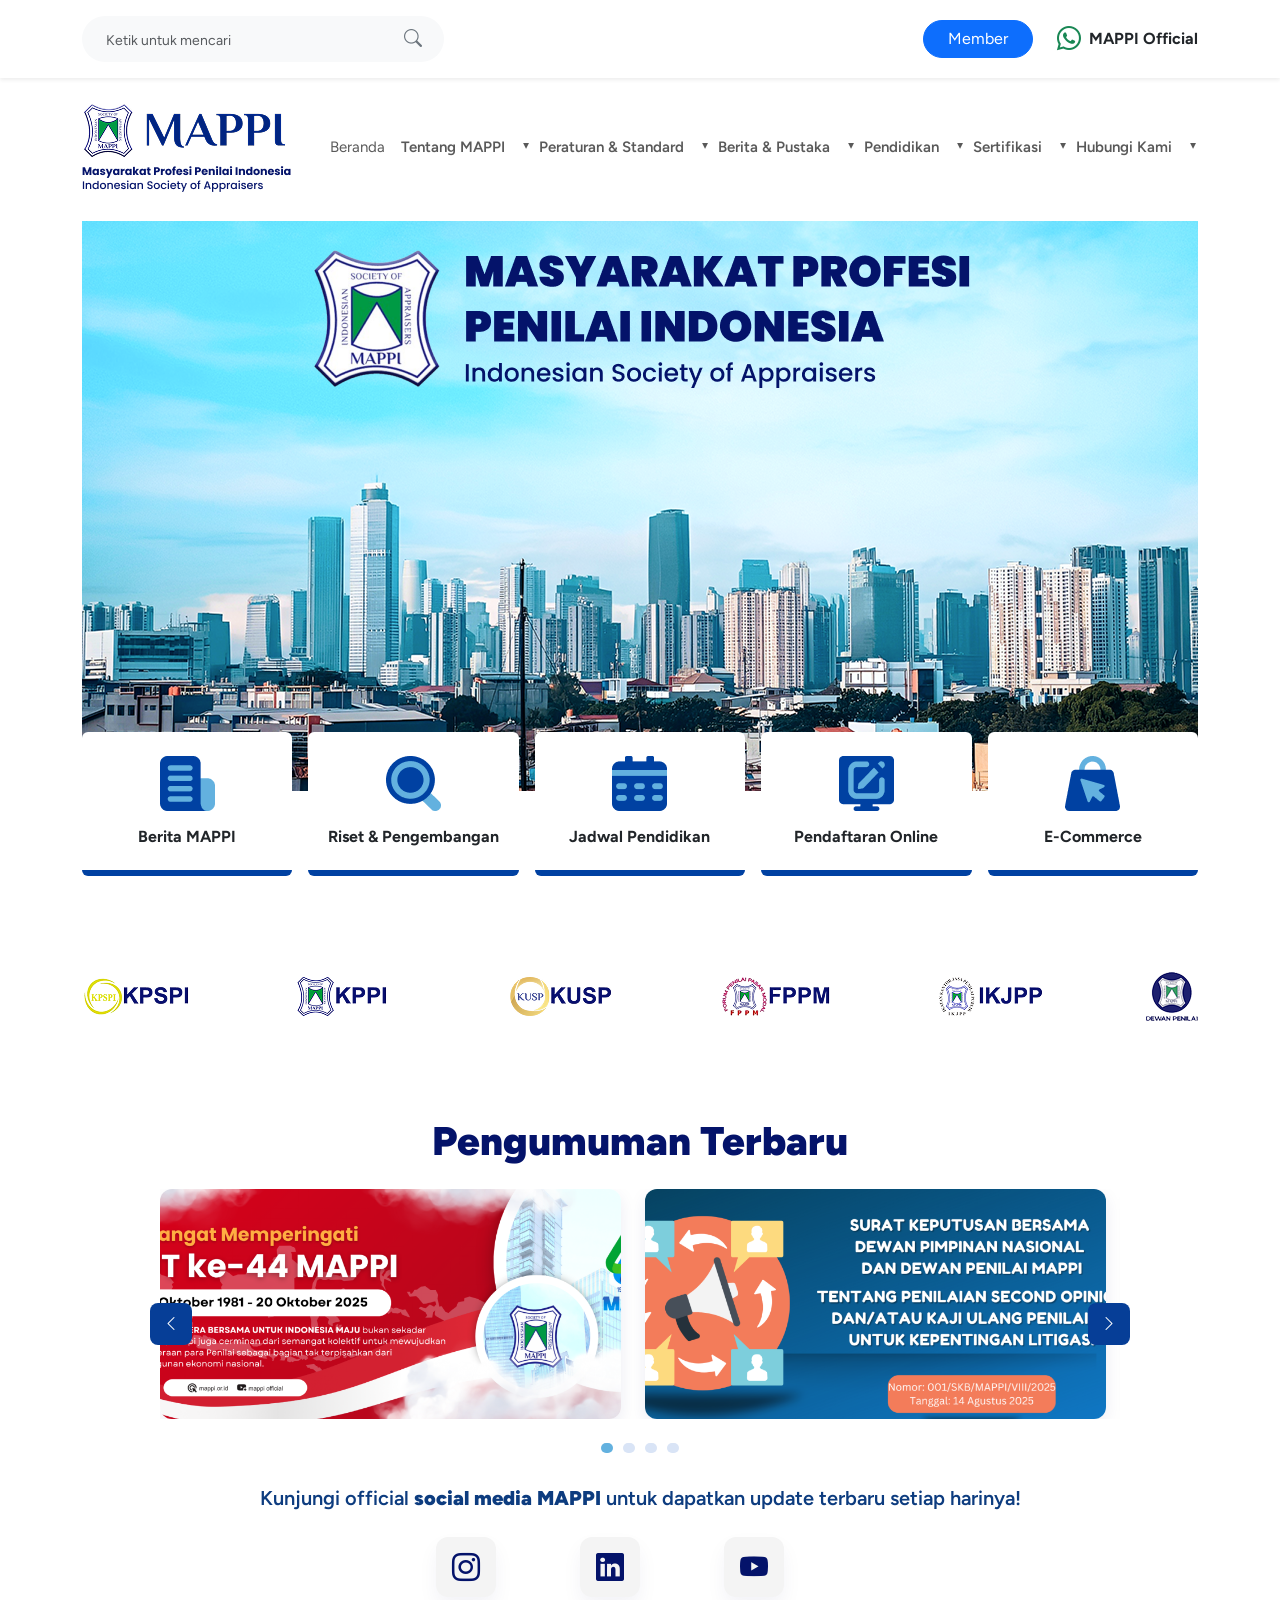
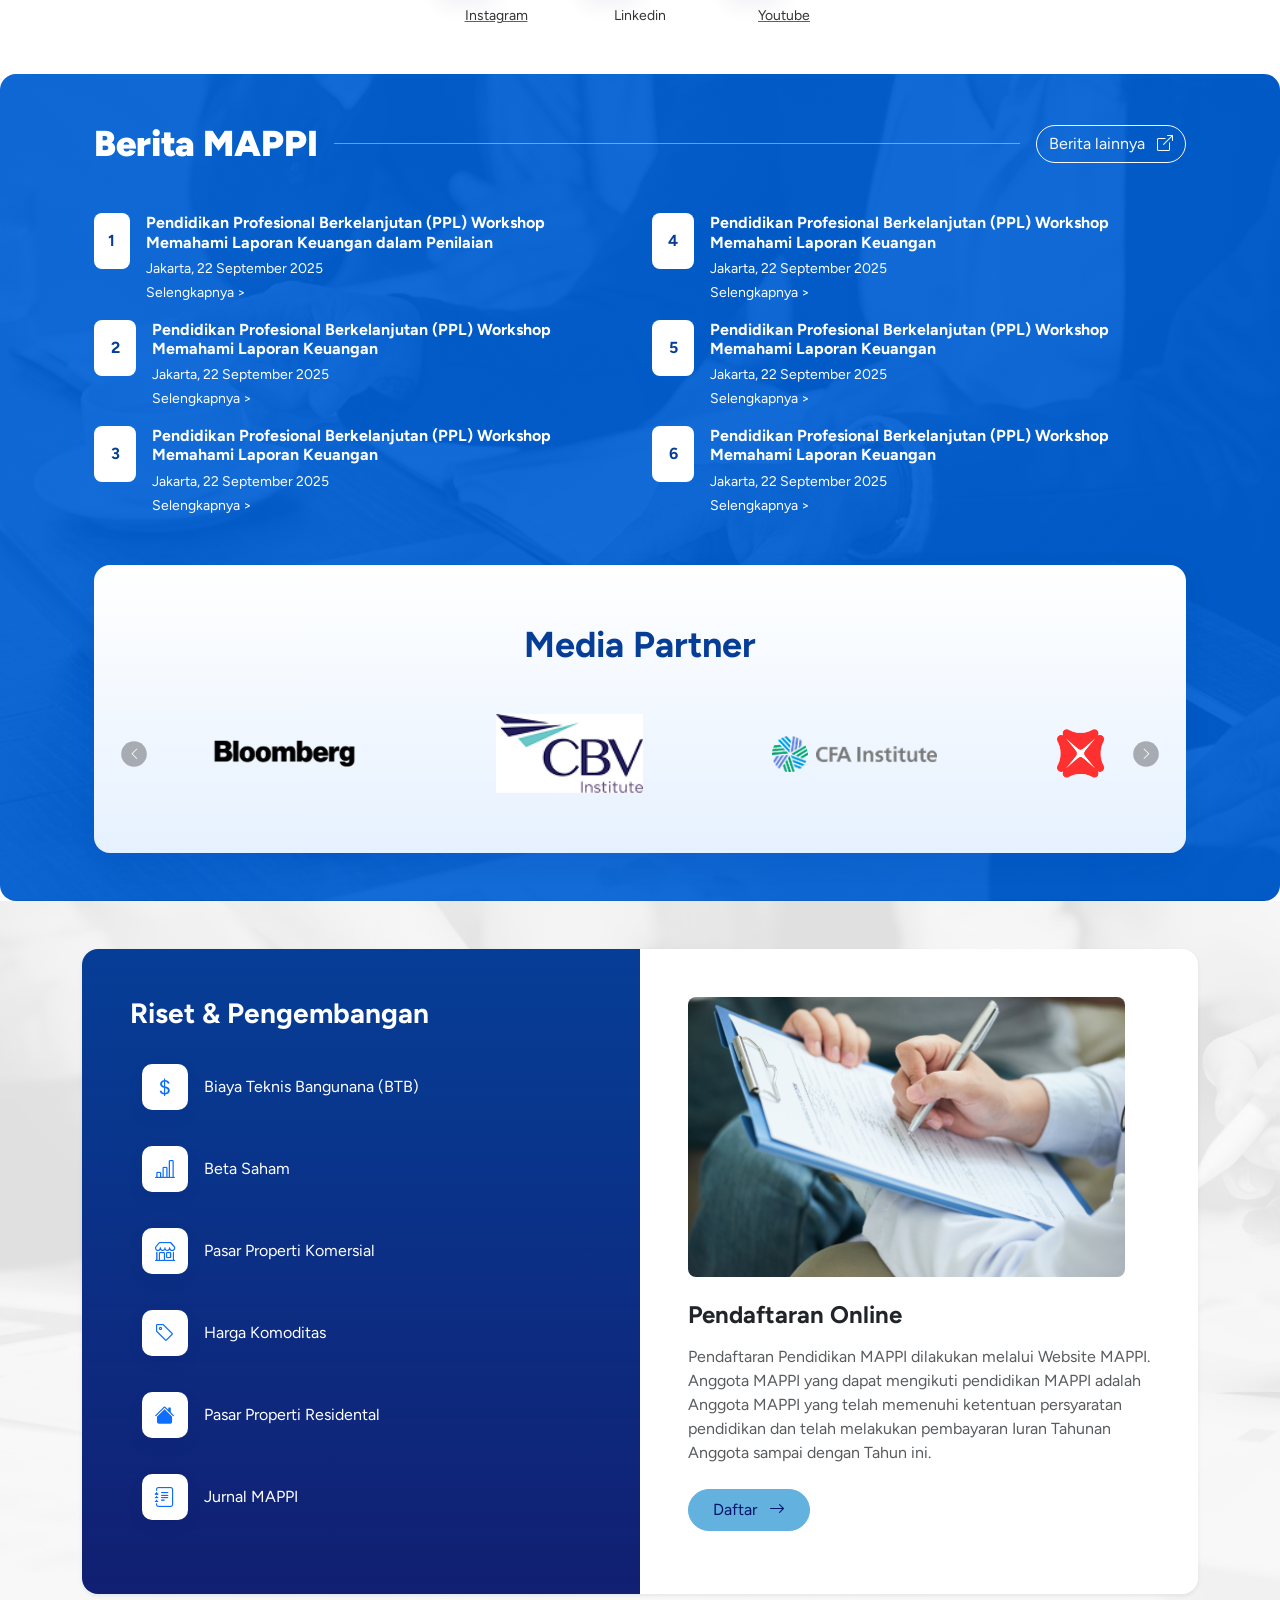
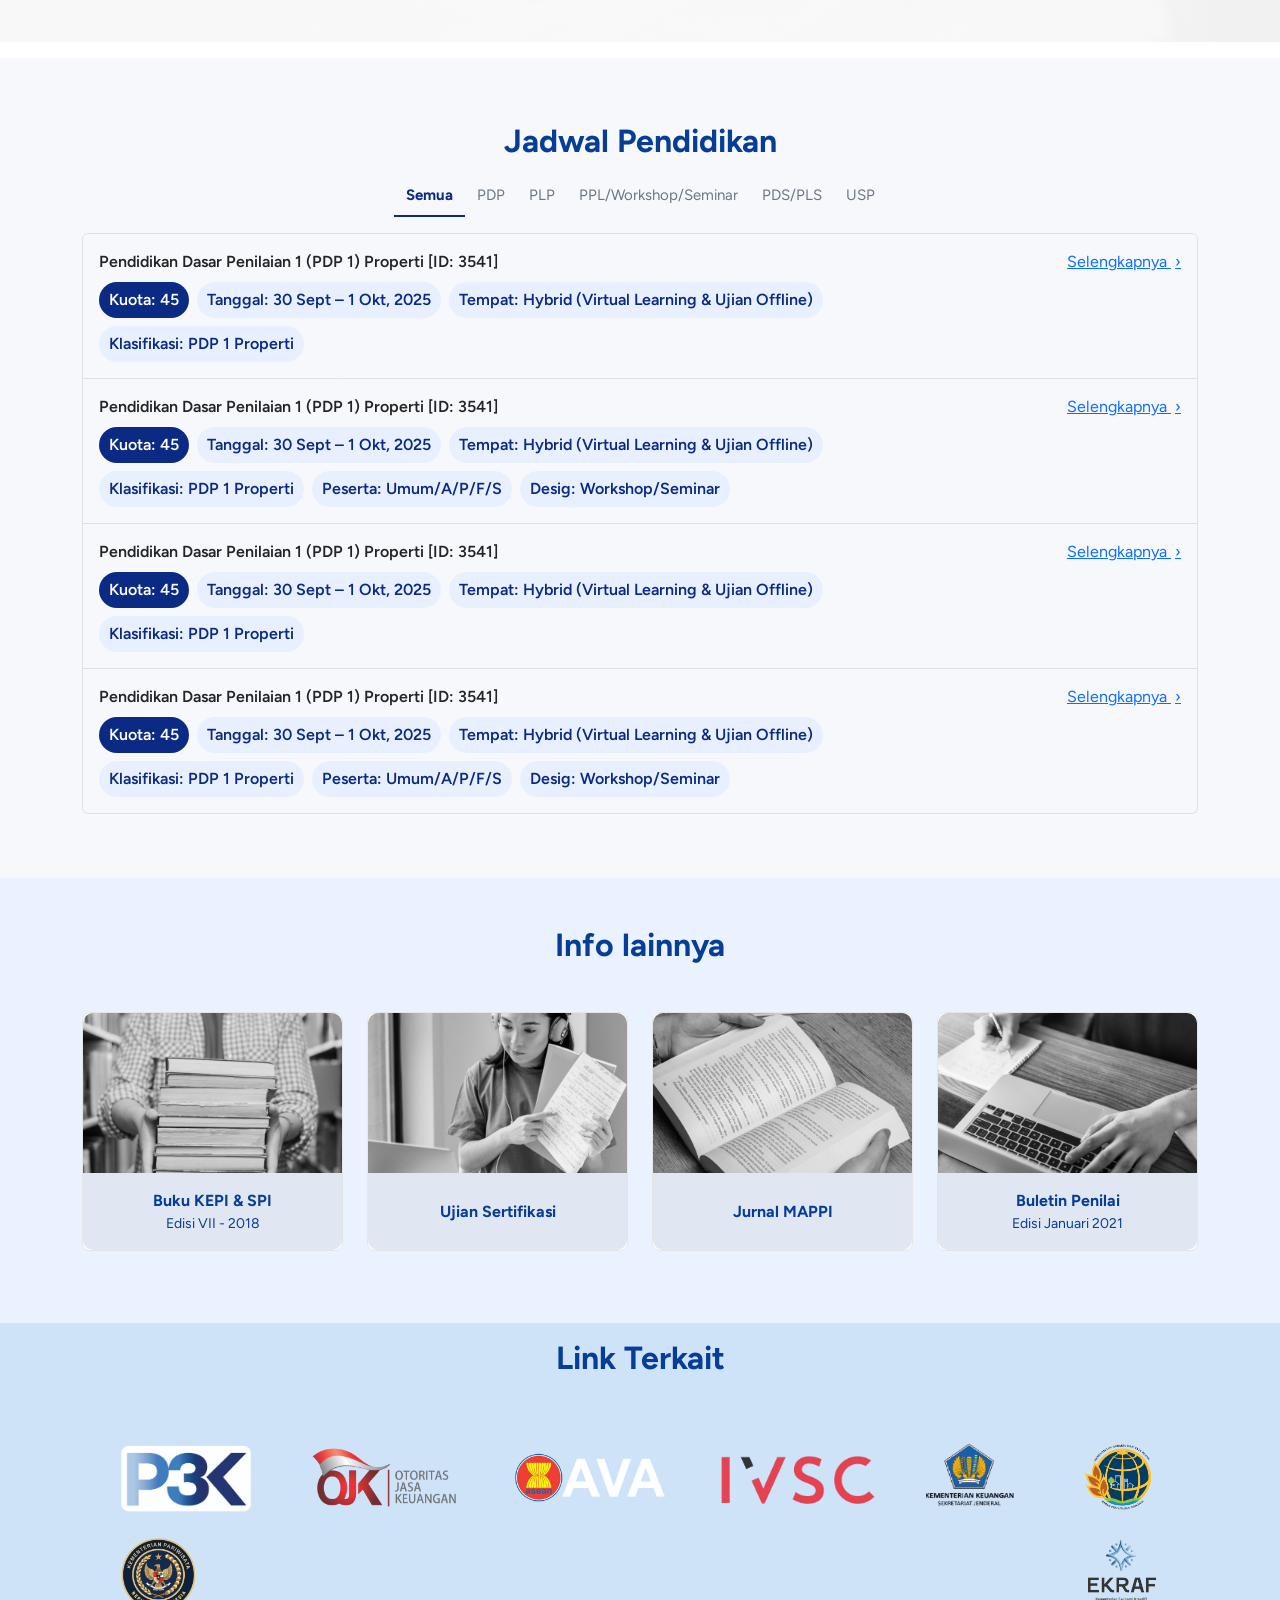
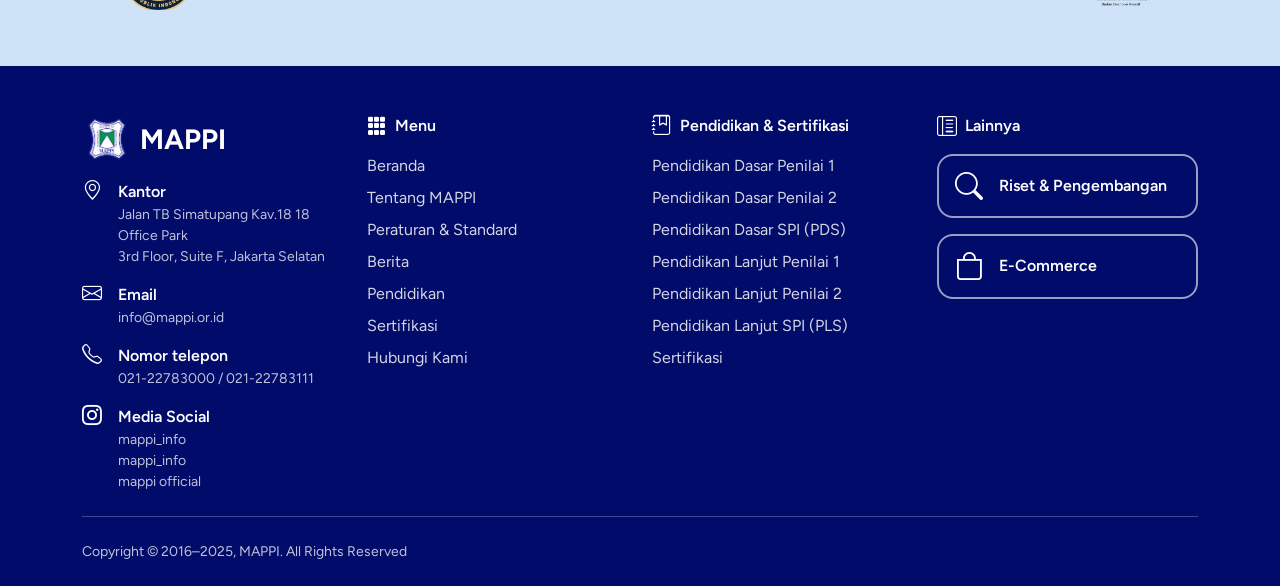
==== index.html @ 3a5c1bf4 "feat: update terbaru" ====
<!DOCTYPE html>
<html lang="en">
  <head>
    <meta charset="UTF-8" />
    <meta name="viewport" content="width=device-width, initial-scale=1.0" />
    <title>Home</title>

    <!-- CSS -->
    <link rel="stylesheet" href="/assets/css/index.css" />
    <link href="https://unpkg.com/aos@2.3.1/dist/aos.css" rel="stylesheet" />
    <script src="https://unpkg.com/aos@2.3.1/dist/aos.js"></script>

    <!-- CSS Bootstrap -->
    <link
      href="https://cdn.jsdelivr.net/npm/bootstrap@5.3.8/dist/css/bootstrap.min.css"
      rel="stylesheet"
      integrity="sha384-sRIl4kxILFvY47J16cr9ZwB07vP4J8+LH7qKQnuqkuIAvNWLzeN8tE5YBujZqJLB"
      crossorigin="anonymous"
    />

    <!-- Google Fonts -->
    <link rel="preconnect" href="https://fonts.googleapis.com" />
    <link rel="preconnect" href="https://fonts.gstatic.com" crossorigin />
    <link
      href="https://fonts.googleapis.com/css2?family=Figtree:ital,wght@0,300..900;1,300..900&display=swap"
      rel="stylesheet"
    />

    <!-- Bootstrap Icons -->
    <link
      rel="stylesheet"
      href="https://cdn.jsdelivr.net/npm/bootstrap-icons@1.13.1/font/bootstrap-icons.min.css"
    />

    <style>
      .border-bottom-blue {
        border-bottom: 6px solid #0041a2 !important;
      }

      /* Hover effect */
      .card-gradient {
        transition: all 0.3s ease;
      }

      .card-gradient:hover {
        background-color: #0041a2 !important; /* Biru */
        color: #fff !important;
      }

      .card-gradient:hover h6 {
        color: #fff !important;
      }

      #berita {
        position: relative;
        border-radius: 0px;
        background: linear-gradient(
            rgba(0, 123, 255, 0.5),
            rgba(0, 123, 255, 0.5)
          ),
          url("./assets/images/bg-berita.png");
        background-size: cover;
        background-position: center;
        background-repeat: no-repeat;
        color: #fff;
        padding-top: 4rem;
        padding-bottom: 4rem;
        border-radius: 1rem;
      }

      #services {
        position: relative;
        padding: 4rem 0;
        background: linear-gradient(
            rgba(255, 255, 255, 0.5),
            /* overlay biru transparan */ rgba(255, 255, 255, 0.5)
          ),
          url("./assets/images/bg-services.png"); /* ganti path gambar */
        background-size: cover;
        background-position: center;
        background-repeat: no-repeat;
      }

      .split-card {
        border-radius: 1rem;
        overflow: hidden;
        box-shadow: 0 4px 12px rgba(0, 0, 0, 0.1);
        background-color: rgba(
          255,
          255,
          255,
          0.1
        ); /* semi-transparan agar kontras */
      }

      .social-card {
        transition: all 0.3s ease;
        cursor: pointer;
      }

      .social-card-icon {
        width: 60px;
        height: 60px;
        border-radius: 12px;
        background: #f4f4f4;
        display: flex;
        justify-content: center;
        align-items: center;
        font-size: 28px;
        transition: all 0.3s ease;
      }

      .social-card small {
        color: #333;
      }

      /* Hover */
      .social-card:hover .social-card-icon {
        background-color: #0041a2; /* biru */
        color: #fff; /* icon jadi putih */
      }

      .social-card:hover sma ll {
        color: #0041a2; /* teks jadi biru */
      }

      /* Jika ingin teksnya ikut jadi putih saat hover card */
      .social-card:hover a small,
      .social-card:hover small {
        color: #fff !important;
      }

      /* Style dasar setiap list item */
      .left-side ul li {
        padding: 10px 12px;
        border-radius: 10px;
        transition: all 0.3s ease;
      }

      /* Hover */
      .left-side ul li:hover {
        background: #ffffff; /* putih */
        cursor: pointer;
      }

      /* Icon berubah biru saat hover */

      /* Text berubah biru saat hover */
      .left-side ul li:hover div {
        color: #0041a2 !important;
      }

      .info-card {
        background: #ffffff;
        border: 1px solid #e5e5e5;
        transition: all 0.3s ease;
        cursor: pointer;
      }

      /* Thumbnail */
      .info-card .card-thumb img {
        transition: all 0.3s ease;
      }

      /* Hover Effect */
      .info-card:hover {
        background: #0041a2; /* Biru */
        transform: translateY(-6px);
        box-shadow: 0 8px 18px rgba(0, 0, 0, 0.15);
      }

      /* Image gelap saat hover */
      .info-card:hover .card-thumb img {
        filter: brightness(0.7);
      }

      /* Teks putih saat hover */
      .info-card:hover .card-caption strong,
      .info-card:hover .card-caption .small {
        color: #fff !important;
      }

      .tile {
        background: #f8f9fa;
        border: 1px solid #e6e6e6;
        transition: all 0.3s ease;
        cursor: pointer;
      }

      /* Hover */
      .tile:hover {
        background: #0d6efd; /* Biru */
        color: #fff;
        transform: translateY(-5px);
        box-shadow: 0 10px 18px rgba(0, 0, 0, 0.12);
      }

      /* Icon jadi putih */
      .tile:hover i {
        color: #fff !important;
      }

      /* Teks jadi putih */
      .tile:hover .fw-semibold {
        color: #fff !important;
      }

      /* Dropdown wrapper */
      .navbar .dropdown-menu {
        background: #002b7f; /* biru gelap */
        border: none;
        border-radius: 18px;
        padding: 12px 0;
        min-width: 250px;
        box-shadow: 0 8px 20px rgba(0, 0, 0, 0.15);
        margin-top: 15px; /* jarak dropdown dari menu */
      }

      /* Dropdown item */
      .navbar .dropdown-item {
        color: #fff;
        padding: 10px 20px;
        font-weight: 500;
        transition: all 0.2s ease;
        position: relative;
      }

      /* Hover item */
      .navbar .dropdown-item:hover {
        background: rgba(255, 255, 255, 0.15);
        color: #fff;
      }

      /* Icon “>” di kanan untuk item yang punya sub */
      .navbar .dropdown-item::after {
        content: "›"; /* panah */
        position: absolute;
        right: 20px;
        opacity: 0.5;
        transition: all 0.2s ease;
      }

      /* Panah saat hover */
      .navbar .dropdown-item:hover::after {
        opacity: 1;
        right: 16px;
      }

      /* Dropdown toggle (menu utama) */
      .navbar .nav-link.dropdown-toggle {
        font-weight: 600;
        padding-right: 26px;
        position: relative;
      }

      /* Icon panah ke atas (seperti contoh gambar) */
      .navbar .nav-link.dropdown-toggle::after {
        border: none;
        content: "▲";
        font-size: 10px;
        position: absolute;
        right: 0;
        top: 45%;
        transform: translateY(-50%) rotate(180deg); /* default arah bawah */
        transition: 0.2s;
      }

      /* Saat dropdown terbuka → panah ke atas */
      .navbar .show .nav-link.dropdown-toggle::after {
        transform: translateY(-50%) rotate(0deg);
      }

      /* Animasi yang lebih smooth */
      [data-aos] {
        pointer-events: none;
      }
      [data-aos].aos-animate {
        pointer-events: auto;
      }
    </style>
  </head>

  <body>
    <!-- TOPBAR FIXED -->
    <div class="fixed-top bg-white shadow-sm">
      <div class="container py-2 py-md-3 d-flex align-items-center">
        <!-- Search (mobile & desktop) -->
        <div class="me-auto" style="max-width: 450px; width: 100%">
          <div class="position-relative w-100">
            <i
              class="bi bi-search"
              style="
                position: absolute;
                right: 110px;
                top: 50%;
                transform: translateY(-50%);
                font-size: 18px;
                color: #6c757d;
              "
            ></i>
            <input
              type="text"
              class="form-control ps-4 pe-5 py-2 rounded-pill bg-light border-0"
              placeholder="Ketik untuk mencari"
              style="height: 46px"
            />
          </div>
        </div>

        <!-- Right Buttons (Desktop Only) -->
        <div class="d-none d-md-flex align-items-center ms-auto gap-4">
          <a href="./login.html" class="text-decoration-none">
            <button class="btn btn-primary px-4 rounded-pill">Member</button>
          </a>

          <a
            href="https://wa.me/62811219810"
            class="text-decoration-none text-reset d-flex align-items-center gap-2"
            target="_blank"
          >
            <i class="bi bi-whatsapp fs-4 text-success"></i>
            <span class="fw-bold">MAPPI Official</span>
          </a>
        </div>
      </div>
    </div>

    <!-- NAVBAR -->
    <nav
      class="navbar navbar-expand-xl"
      style="background-color: #ffff; margin-top: 90px"
    >
      <div class="container">
        <!-- Logo -->
        <a class="navbar-brand" href="#">
          <img src="/assets/images/logo_with_text.png" width="218" alt="logo" />
        </a>

        <!-- Toggler -->
        <button
          class="navbar-toggler border-0"
          type="button"
          data-bs-toggle="collapse"
          data-bs-target="#navbarNav"
        >
          <span class="navbar-toggler-icon"></span>
        </button>

        <!-- Menu -->
        <div class="collapse navbar-collapse" id="navbarNav">
          <ul class="navbar-nav ms-auto">
            <li class="nav-item">
              <a class="nav-link" href="#">Beranda</a>
            </li>

            <!-- Dropdown -->
            <li class="nav-item dropdown">
              <a
                class="nav-link dropdown-toggle"
                href="#"
                data-bs-toggle="dropdown"
                >Tentang MAPPI</a
              >
              <ul class="dropdown-menu">
                <li><a class="dropdown-item" href="#">Sejarah MAPPI</a></li>
                <li><a class="dropdown-item" href="#">Organisasi</a></li>
                <li>
                  <a class="dropdown-item" href="#"
                    >Dewan Pimpinan Nasional (DPN)</a
                  >
                </li>
                <li><a class="dropdown-item" href="#">Dewan Penilai</a></li>
                <li>
                  <a class="dropdown-item" href="#">Dewan Pengawas Keuangan</a>
                </li>
                <li><a class="dropdown-item" href="#">Pengurus Pusat</a></li>
                <li><a class="dropdown-item" href="#">DPD MAPPI</a></li>
                <li><a class="dropdown-item" href="#">Profil</a></li>
                <li><a class="dropdown-item" href="#">Visi dan Misi</a></li>
                <li>
                  <a class="dropdown-item" href="#">Jenjang Keanggotaan</a>
                </li>
              </ul>
            </li>

            <li class="nav-item dropdown">
              <a
                class="nav-link dropdown-toggle"
                href="#"
                data-bs-toggle="dropdown"
                >Peraturan & Standard</a
              >
              <ul class="dropdown-menu">
                <li><a class="dropdown-item" href="#">AD & ART</a></li>
                <li><a class="dropdown-item" href="#">Standard Fee</a></li>
                <li>
                  <a class="dropdown-item" href="#"
                    >Kode Etik & Standar Penilaian Indonesia (SPI)</a
                  >
                </li>
                <li><a class="dropdown-item" href="#">Peraturan OJK</a></li>
                <li>
                  <a class="dropdown-item" href="#">Peraturan Bank Indonesia</a>
                </li>
                <li>
                  <a class="dropdown-item" href="#"
                    >JUKNIS SPI-201 Edisi VI 2015</a
                  >
                </li>
                <li><a class="dropdown-item" href="#">PMK 101/2014</a></li>
                <li><a class="dropdown-item" href="#">PMK 56/2017</a></li>
                <li>
                  <a class="dropdown-item" href="#"
                    >Peraturan Organisasi (PO)</a
                  >
                </li>
                <li><a class="dropdown-item" href="#">Pedoman Kerja DPK</a></li>
                <li>
                  <a class="dropdown-item" href="#"
                    >Pedoman Kerja dan Penangan Kasus</a
                  >
                </li>
              </ul>
            </li>

            <li class="nav-item dropdown">
              <a
                class="nav-link dropdown-toggle"
                href="./blog.html"
                data-bs-toggle="dropdown"
                >Berita & Pustaka</a
              >
              <ul class="dropdown-menu">
                <li>
                  <a class="dropdown-item" href="./blog.html">Berita Terkini</a>
                </li>
                <li><a class="dropdown-item" href="#">Kegiatan MAPPI</a></li>
                <li><a class="dropdown-item" href="#">Photo Gallery</a></li>
                <li><a class="dropdown-item" href="#">Buku</a></li>
                <li><a class="dropdown-item" href="#">E-Directory</a></li>
                <li><a class="dropdown-item" href="#">Laporan</a></li>
                <li><a class="dropdown-item" href="#">E-Magazine</a></li>
              </ul>
            </li>

            <li class="nav-item dropdown">
              <a
                class="nav-link dropdown-toggle"
                href="#"
                data-bs-toggle="dropdown"
                >Pendidikan</a
              >
              <ul class="dropdown-menu">
                <li>
                  <a class="dropdown-item" href="./blog.html"
                    >Jenjang Pendidikan</a
                  >
                </li>
                <li><a class="dropdown-item" href="#">Designasi</a></li>
                <li><a class="dropdown-item" href="#">Non Designasi</a></li>
                <li>
                  <a class="dropdown-item" href="#"
                    >Form Pendaftaran Pendidikan</a
                  >
                </li>
                <li><a class="dropdown-item" href="#">Jadwal Kegiatan</a></li>
                <li>
                  <a class="dropdown-item" href="#">MAPPI Learning Center</a>
                </li>
              </ul>
            </li>

            <li class="nav-item dropdown">
              <a
                class="nav-link dropdown-toggle"
                href="#"
                data-bs-toggle="dropdown"
                >Sertifikasi</a
              >
              <ul class="dropdown-menu">
                <li>
                  <a class="dropdown-item" href="./blog.html">Prosedur</a>
                </li>
                <li><a class="dropdown-item" href="#">Jadwal Ujian</a></li>
                <li><a class="dropdown-item" href="#">Komite Uji</a></li>
                <li>
                  <a class="dropdown-item" href="#">Buku Panduan</a>
                </li>
                <li><a class="dropdown-item" href="#">Bentuk Ujian</a></li>
                <li>
                  <a class="dropdown-item" href="#">Form Pendaftaran Ujian</a>
                </li>
              </ul>
            </li>

            <li class="nav-item dropdown">
              <a
                class="nav-link dropdown-toggle"
                href="#"
                data-bs-toggle="dropdown"
                >Hubungi Kami</a
              >
              <ul class="dropdown-menu">
                <li><a class="dropdown-item" href="#">Kantor Pusat</a></li>
                <li><a class="dropdown-item" href="#">Kantor DPD</a></li>
              </ul>
            </li>

            <!-- Mobile Login Button -->
            <li class="nav-item d-xl-none mt-2">
              <a
                href="./login.html"
                class="nav-link btn btn-primary rounded-pill text-center w-100"
              >
                Login / Member
              </a>
            </li>
          </ul>
        </div>
      </div>
    </nav>

    <!-- Section -->
    <section id="jumbroton">
      <div class="container pt-3 pb-5">
        <!-- Jumbotron -->
        <div class="card border-0 rounded-0" data-aos="fade-up" data-aos-duration="800">
          <img
            src="/assets/images/bg-header.png"
            class="card-img rounded-0"
            alt="bg-header"
            height="570px"
            style="object-fit: cover"
          />
          <div class="card-img-overlay">
            <div
              class="d-flex flex-column flex-md-row justify-content-center align-items-md-center gap-md-4"
            >
              <img
                src="/assets/images/logo-hero.png"
                alt="logo"
                height="auto"
                width="auto"
              />
            </div>
          </div>
        </div>

        <!-- List Card -->
        <div
          class="row row-cols-1 row-cols-sm-2 row-cols-md-3 row-cols-lg-4 row-cols-xl-5 g-3 list-card"
        >
          <!-- Card 1 -->
          <div class="col" data-aos="fade-up" data-aos-duration="600" data-aos-delay="100">
            <div class="card border-0 border-bottom-blue h-100 card-gradient">
              <div
                class="card-body d-flex flex-column justify-content-center align-items-center text-center py-4"
              >
                <img src="/assets/images/logo_1.png" alt="icon" class="mb-3" />
                <h6 class="card-title mb-0 fw-bold gradient-text">
                  Berita MAPPI
                </h6>
              </div>
            </div>
          </div>

          <!-- Card 2 -->
          <div class="col" data-aos="fade-up" data-aos-duration="600" data-aos-delay="150">
            <div class="card border-0 border-bottom-blue h-100 card-gradient">
              <div
                class="card-body d-flex flex-column justify-content-center align-items-center text-center py-4"
              >
                <img src="/assets/images/logo_2.png" alt="icon" class="mb-3" />
                <h6 class="card-title mb-0 fw-bold gradient-text">
                  Riset & Pengembangan
                </h6>
              </div>
            </div>
          </div>

          <!-- Card 3 -->
          <div class="col" data-aos="fade-up" data-aos-duration="600" data-aos-delay="200">
            <div class="card border-0 border-bottom-blue h-100 card-gradient">
              <div
                class="card-body d-flex flex-column justify-content-center align-items-center text-center py-4"
              >
                <img src="/assets/images/logo_3.png" alt="icon" class="mb-3" />
                <h6 class="card-title mb-0 fw-bold gradient-text">
                  Jadwal Pendidikan
                </h6>
              </div>
            </div>
          </div>

          <!-- Card 4 -->
          <div class="col" data-aos="fade-up" data-aos-duration="600" data-aos-delay="250">
            <div class="card border-0 border-bottom-blue h-100 card-gradient">
              <div
                class="card-body d-flex flex-column justify-content-center align-items-center text-center py-4"
              >
                <img src="/assets/images/logo_4.png" alt="icon" class="mb-3" />
                <h6 class="card-title mb-0 fw-bold gradient-text">
                  Pendaftaran Online
                </h6>
              </div>
            </div>
          </div>

          <!-- Card 5 -->
          <div class="col" data-aos="fade-up" data-aos-duration="600" data-aos-delay="300">
            <div class="card border-0 border-bottom-blue h-100 card-gradient">
              <div
                class="card-body d-flex flex-column justify-content-center align-items-center text-center py-4"
              >
                <img src="/assets/images/logo_5.png" alt="icon" class="mb-3" />
                <h6 class="card-title mb-0 fw-bold gradient-text">
                  E-Commerce
                </h6>
              </div>
            </div>
          </div>
        </div>
      </div>
    </section>

    <!-- Partner Section -->
    <section class="partner py-5" data-aos="fade-up" data-aos-duration="700">
      <div class="container">
        <div
          class="d-flex flex-wrap justify-content-between align-items-center gap-4"
        >
          <div class="partner-item" data-aos="zoom-in" data-aos-duration="600" data-aos-delay="100">
            <img src="/assets/images/kpspi.png" alt="KPSI" class="img-fluid" />
          </div>
          <div class="partner-item" data-aos="zoom-in" data-aos-duration="600" data-aos-delay="150">
            <img src="/assets/images/kppi.png" alt="KPPI" class="img-fluid" />
          </div>
          <div class="partner-item" data-aos="zoom-in" data-aos-duration="600" data-aos-delay="200">
            <img src="/assets/images/kusp.png" alt="KUSP" class="img-fluid" />
          </div>
          <div class="partner-item" data-aos="zoom-in" data-aos-duration="600" data-aos-delay="250">
            <img src="/assets/images/fppm.png" alt="FPPM" class="img-fluid" />
          </div>
          <div class="partner-item" data-aos="zoom-in" data-aos-duration="600" data-aos-delay="300">
            <img src="/assets/images/ikjp.png" alt="IKJPP" class="img-fluid" />
          </div>
          <div class="partner-item" data-aos="zoom-in" data-aos-duration="600" data-aos-delay="350">
            <img
              src="/assets/images/dewan.png"
              alt="Dewan Penilai"
              class="img-fluid"
            />
          </div>
        </div>
      </div>
    </section>

    <!-- Pengumuman Terbaru -->
    <section id="announcements" class="py-5">
      <div class="container">
        <h2 class="text-center announcement-heading" data-aos="fade-up" data-aos-duration="600">Pengumuman Terbaru</h2>

        <!-- Carousel -->
        <div class="announcement-carousel position-relative my-4" data-aos="fade-up" data-aos-duration="700">
          <button class="carousel-btn btn-prev" aria-label="Previous">
            <i class="bi bi-chevron-left"></i>
          </button>
          <button class="carousel-btn btn-next" aria-label="Next">
            <i class="bi bi-chevron-right"></i>
          </button>

          <div class="carousel-track-wrapper">
            <div class="carousel-track">
              <div class="carousel-slide">
                <img src="/img/carousel1.png" alt="Pengumuman 1" />
              </div>
              <div class="carousel-slide">
                <img src="/img/carousel2.png" alt="Pengumuman 2" />
              </div>
              <div class="carousel-slide">
                <img src="/img/carousel1.png" alt="Pengumuman 3" />
              </div>
              <div class="carousel-slide">
                <img src="/img/carousel2.png" alt="Pengumuman 4" />
              </div>
            </div>
          </div>

          <div class="carousel-dots text-center mt-3"></div>
        </div>

        <!-- Social Cards -->
        <p class="text-center lead fw-semibold social-intro" data-aos="fade-up" data-aos-duration="600">
          Kunjungi official <strong>social media MAPPI</strong> untuk dapatkan
          update terbaru setiap harinya!
        </p>

        <div class="d-flex justify-content-center gap-4 mt-4 social-cards-wrap">
          <div class="social-card text-center" data-aos="zoom-in" data-aos-duration="600" data-aos-delay="100">
            <a
              href="https://www.instagram.com/mappi_info?igsh=MWJta2FrbjJnam1vOQ=="
              target="_blank"
              rel="noopener noreferrer"
            >
              <div class="social-card-icon">
                <i class="bi bi-instagram" aria-hidden="true"></i>
              </div>
              <small class="d-block mt-2">Instagram</small>
            </a>
          </div>

          <div class="social-card text-center" data-aos="zoom-in" data-aos-duration="600" data-aos-delay="150">
            <div class="social-card-icon">
              <i class="bi bi-linkedin" aria-hidden="true"></i>
            </div>
            <small class="d-block mt-2">Linkedin</small>
          </div>

          <div class="social-card text-center" data-aos="zoom-in" data-aos-duration="600" data-aos-delay="200">
            <a
              href="https://youtube.com/@mappiofficial7167?si=a6k_u-XRrdxX2vPv"
              target="_blank"
              rel="noopener noreferrer"
            >
              <div class="social-card-icon">
                <i class="bi bi-youtube" aria-hidden="true"></i>
              </div>
              <small class="d-block mt-2">Youtube</small>
            </a>
          </div>
        </div>
      </div>
    </section>

    <!-- Berita MAPPI & Media Partner -->
    <section id="berita" class="py-5">
      <div class="container px-4">
        <div
          class="section-title-wrapper mb-5 d-flex align-items-center justify-content-between flex-wrap flex-md-nowrap gap-3"
        >
          <h3 data-aos="fade-up" data-aos-duration="600">Berita MAPPI</h3>
          <div class="section-divider"></div>
          <!-- garis -->
          <a
            class="btn btn-outline-light rounded-pill"
            href="#"
            data-aos="fade-up" 
            data-aos-duration="600"
            data-aos-delay="100"
          >
            Berita lainnya
            <i class="bi bi-box-arrow-up-right ms-2"></i>
          </a>
        </div>

        <div class="row g-4 mb-4">
          <div class="col-md-6">
            <div class="news-item d-flex align-items-start mb-3" data-aos="fade-up" data-aos-duration="600" data-aos-delay="100">
              <div class="news-number me-3">1</div>
              <div>
                <h6 class="fw-bold mb-1">
                  Pendidikan Profesional Berkelanjutan (PPL) Workshop Memahami
                  Laporan Keuangan dalam Penilaian
                </h6>
                <small class="text-white">Jakarta, 22 September 2025</small>
                <div>
                  <a class="small text-decoration-none text-white" href="#"
                    >Selengkapnya &gt;</a
                  >
                </div>
              </div>
            </div>

            <div class="news-item d-flex align-items-start mb-3" data-aos="fade-up" data-aos-duration="600" data-aos-delay="150">
              <div class="news-number me-3">2</div>
              <div>
                <h6 class="fw-bold mb-1">
                  Pendidikan Profesional Berkelanjutan (PPL) Workshop Memahami
                  Laporan Keuangan
                </h6>
                <small class="text-white">Jakarta, 22 September 2025</small>
                <div>
                  <a class="small text-decoration-none text-white" href="#"
                    >Selengkapnya &gt;</a
                  >
                </div>
              </div>
            </div>

            <div class="news-item d-flex align-items-start mb-3" data-aos="fade-up" data-aos-duration="600" data-aos-delay="200">
              <div class="news-number me-3">3</div>
              <div>
                <h6 class="fw-bold mb-1">
                  Pendidikan Profesional Berkelanjutan (PPL) Workshop Memahami
                  Laporan Keuangan
                </h6>
                <small class="text-white">Jakarta, 22 September 2025</small>
                <div>
                  <a class="small text-decoration-none text-white" href="#"
                    >Selengkapnya &gt;</a
                  >
                </div>
              </div>
            </div>
          </div>

          <div class="col-md-6">
            <div class="news-item d-flex align-items-start mb-3" data-aos="fade-up" data-aos-duration="600" data-aos-delay="250">
              <div class="news-number me-3">4</div>
              <div>
                <h6 class="fw-bold mb-1">
                  Pendidikan Profesional Berkelanjutan (PPL) Workshop Memahami
                  Laporan Keuangan
                </h6>
                <small class="text-white">Jakarta, 22 September 2025</small>
                <div>
                  <a class="small text-decoration-none text-white" href="#"
                    >Selengkapnya &gt;</a
                  >
                </div>
              </div>
            </div>

            <div class="news-item d-flex align-items-start mb-3" data-aos="fade-up" data-aos-duration="600" data-aos-delay="300">
              <div class="news-number me-3">5</div>
              <div>
                <h6 class="fw-bold mb-1">
                  Pendidikan Profesional Berkelanjutan (PPL) Workshop Memahami
                  Laporan Keuangan
                </h6>
                <small class="text-white">Jakarta, 22 September 2025</small>
                <div>
                  <a class="small text-decoration-none text-white" href="#"
                    >Selengkapnya &gt;</a
                  >
                </div>
              </div>
            </div>

            <div class="news-item d-flex align-items-start mb-3" data-aos="fade-up" data-aos-duration="600" data-aos-delay="350">
              <div class="news-number me-3">6</div>
              <div>
                <h6 class="fw-bold mb-1">
                  Pendidikan Profesional Berkelanjutan (PPL) Workshop Memahami
                  Laporan Keuangan
                </h6>
                <small class="text-white">Jakarta, 22 September 2025</small>
                <div>
                  <a class="small text-decoration-none text-white" href="#"
                    >Selengkapnya &gt;</a
                  >
                </div>
              </div>
            </div>
          </div>
        </div>

        <style>
          .media-card {
            background-color: rgba(0, 123, 255, 0.2); /* biru transparan */
            border-radius: 1rem;
            padding: 1rem;
            min-height: 18rem;
            display: flex;
            flex-direction: column;
            justify-content: center;
            align-items: center;
          }

          .media-track-wrapper {
            flex-grow: 1;
            width: 100%;
            overflow-x: auto;
          }

          .media-track {
            display: flex;
            gap: 2rem;
          }

          .media-slide img {
            max-height: 80px;
            object-fit: contain;
          }

          .media-prev,
          .media-next {
            background-color: rgba(0, 0, 0, 0.3);
            color: #fff;
            border: none;
            width: 2rem;
            height: 2rem;
            display: flex;
            justify-content: center;
            align-items: center;
            cursor: pointer;
          }
        </style>

        <!-- Media Partner Card -->
        <div
          class="media-card rounded-4 p-4 d-flex flex-column justify-content-center align-items-center"
          style="height: 20px"
          data-aos="fade-up"
          data-aos-duration="700"
        >
          <h3 class="text-center mb-5 fw-bold text-primary-mappi">
            Media Partner
          </h3>
          <div class="d-flex align-items-center gap-3">
            <button class="btn media-prev rounded-circle" aria-label="Previous">
              <i class="bi bi-chevron-left"></i>
            </button>
            <div class="media-track-wrapper flex-grow-1">
              <div class="media-track d-flex align-items-center gap-5">
                <div class="media-slide" data-aos="zoom-in" data-aos-duration="600" data-aos-delay="100">
                  <img src="./img/bloomberg.png" alt="Bloomberg" />
                </div>
                <div class="media-slide" data-aos="zoom-in" data-aos-duration="600" data-aos-delay="150">
                  <img src="./img/cbv.png" alt="CBV" />
                </div>
                <div class="media-slide" data-aos="zoom-in" data-aos-duration="600" data-aos-delay="200">
                  <img src="./img/cfa.png" alt="CFA" />
                </div>
                <div class="media-slide" data-aos="zoom-in" data-aos-duration="600" data-aos-delay="250">
                  <img src="./img/dbs.png" alt="DBS" />
                </div>
                <div class="media-slide" data-aos="zoom-in" data-aos-duration="600" data-aos-delay="300">
                  <img src="./img/part.png" alt="PART" />
                </div>
              </div>
            </div>
            <button class="btn media-next rounded-circle" aria-label="Next">
              <i class="bi bi-chevron-right"></i>
            </button>
          </div>
        </div>
      </div>
    </section>

    <!-- Split Card: Riset & Pengembangan | Pendaftaran Online -->
    <section id="services" class="py-5">
      <div class="container">
        <div class="split-card rounded-4 overflow-hidden shadow-sm" data-aos="fade-up" data-aos-duration="800">
          <div class="row g-0">
            <!-- Left Column -->
            <div class="col-md-6 left-side p-5">
              <h3 class="mb-4 text-white fw-bold" data-aos="fade-right" data-aos-duration="600">Riset & Pengembangan</h3>

              <ul class="list-unstyled">
                <li class="d-flex align-items-center mb-3" data-aos="fade-right" data-aos-duration="600" data-aos-delay="100">
                  <span class="icon-circle bg-white text-primary me-3"
                    ><i class="bi bi-currency-dollar"></i
                  ></span>
                  <div class="text-white">Biaya Teknis Bangunana (BTB)</div>
                </li>
                <li class="d-flex align-items-center mb-3" data-aos="fade-right" data-aos-duration="600" data-aos-delay="150">
                  <span class="icon-circle bg-white text-primary me-3"
                    ><i class="bi bi-bar-chart-line"></i
                  ></span>
                  <div class="text-white">Beta Saham</div>
                </li>
                <li class="d-flex align-items-center mb-3" data-aos="fade-right" data-aos-duration="600" data-aos-delay="200">
                  <span class="icon-circle bg-white text-primary me-3"
                    ><i class="bi bi-shop"></i
                  ></span>
                  <div class="text-white">Pasar Properti Komersial</div>
                </li>
                <li class="d-flex align-items-center mb-3" data-aos="fade-right" data-aos-duration="600" data-aos-delay="250">
                  <span class="icon-circle bg-white text-primary me-3"
                    ><i class="bi bi-tag"></i
                  ></span>
                  <div class="text-white">Harga Komoditas</div>
                </li>
                <li class="d-flex align-items-center mb-3" data-aos="fade-right" data-aos-duration="600" data-aos-delay="300">
                  <span class="icon-circle bg-white text-primary me-3"
                    ><i class="bi bi-house-fill"></i
                  ></span>
                  <div class="text-white">Pasar Properti Residental</div>
                </li>
                <li class="d-flex align-items-center" data-aos="fade-right" data-aos-duration="600" data-aos-delay="350">
                  <span class="icon-circle bg-white text-primary me-3"
                    ><i class="bi bi-journal-text"></i
                  ></span>
                  <div class="text-white">Jurnal MAPPI</div>
                </li>
              </ul>
            </div>

            <!-- Right Column -->
            <div class="col-md-6 right-side p-5 bg-white">
              <img
                src="/img/regis.png"
                alt="thumbnail"
                class="img-fluid rounded-3 mb-4"
                style="max-height: 280px; object-fit: cover"
                data-aos="zoom-in"
                data-aos-duration="600"
              />
              <h4 class="fw-bold text-dark mb-3" data-aos="fade-up" data-aos-duration="600" data-aos-delay="100">Pendaftaran Online</h4>
              <p class="text-muted mb-4" data-aos="fade-up" data-aos-duration="600" data-aos-delay="150">
                Pendaftaran Pendidikan MAPPI dilakukan melalui Website MAPPI.
                Anggota MAPPI yang dapat mengikuti pendidikan MAPPI adalah
                Anggota MAPPI yang telah memenuhi ketentuan persyaratan
                pendidikan dan telah melakukan pembayaran Iuran Tahunan Anggota
                sampai dengan Tahun ini.
              </p>
              <a class="btn btn-primary rounded-pill px-4 py-2" href="#" data-aos="fade-up" data-aos-duration="600" data-aos-delay="200"
                >Daftar <i class="bi bi-arrow-right ms-2"></i
              ></a>
            </div>
          </div>
        </div>
      </div>
    </section>

    <!-- Jadwal Pendidikan -->
    <section class="schedule-section py-5 mt-3">
      <div class="container py-3">
        <h2 class="h2 text-primary-mappi text-center fw-bold text-mappi mb-3" data-aos="fade-up" data-aos-duration="600">
          Jadwal Pendidikan
        </h2>
        <ul class="nav justify-content-center schedule-tabs mb-3" data-aos="fade-up" data-aos-duration="600" data-aos-delay="100">
          <li class="nav-item">
            <a class="nav-link active" href="#">Semua</a>
          </li>
          <li class="nav-item"><a class="nav-link" href="#">PDP</a></li>
          <li class="nav-item"><a class="nav-link" href="#">PLP</a></li>
          <li class="nav-item">
            <a class="nav-link" href="#">PPL/Workshop/Seminar</a>
          </li>
          <li class="nav-item"><a class="nav-link" href="#">PDS/PLS</a></li>
          <li class="nav-item"><a class="nav-link" href="#">USP</a></li>
        </ul>
        <div class="list-group schedule-list">
          <div class="list-group-item py-3" data-aos="fade-up" data-aos-duration="600" data-aos-delay="150">
            <div class="row g-3 align-items-start">
              <div class="col-12 col-md-9">
                <div class="fw-semibold mb-2">
                  Pendidikan Dasar Penilaian 1 (PDP 1) Properti [ID: 3541]
                </div>
                <div class="d-flex flex-wrap gap-2">
                  <span class="tag primary">Kuota: 45</span>
                  <span class="tag">Tanggal: 30 Sept – 1 Okt, 2025</span>
                  <span class="tag"
                    >Tempat: Hybrid (Virtual Learning & Ujian Offline)</span
                  >
                  <span class="tag">Klasifikasi: PDP 1 Properti</span>
                </div>
              </div>
              <div class="col-12 col-md-3 d-flex justify-content-md-end">
                <a href="#" class="link-primary"
                  >Selengkapnya <span class="ms-1">›</span></a
                >
              </div>
            </div>
          </div>
          <div class="list-group-item py-3" data-aos="fade-up" data-aos-duration="600" data-aos-delay="200">
            <div class="row g-3 align-items-start">
              <div class="col-12 col-md-9">
                <div class="fw-semibold mb-2">
                  Pendidikan Dasar Penilaian 1 (PDP 1) Properti [ID: 3541]
                </div>
                <div class="d-flex flex-wrap gap-2">
                  <span class="tag primary">Kuota: 45</span>
                  <span class="tag">Tanggal: 30 Sept – 1 Okt, 2025</span>
                  <span class="tag"
                    >Tempat: Hybrid (Virtual Learning & Ujian Offline)</span
                  >
                  <span class="tag">Klasifikasi: PDP 1 Properti</span>
                  <span class="tag">Peserta: Umum/A/P/F/S</span>
                  <span class="tag">Desig: Workshop/Seminar</span>
                </div>
              </div>
              <div class="col-12 col-md-3 d-flex justify-content-md-end">
                <a href="#" class="link-primary"
                  >Selengkapnya <span class="ms-1">›</span></a
                >
              </div>
            </div>
          </div>
          <div class="list-group-item py-3" data-aos="fade-up" data-aos-duration="600" data-aos-delay="250">
            <div class="row g-3 align-items-start">
              <div class="col-12 col-md-9">
                <div class="fw-semibold mb-2">
                  Pendidikan Dasar Penilaian 1 (PDP 1) Properti [ID: 3541]
                </div>
                <div class="d-flex flex-wrap gap-2">
                  <span class="tag primary">Kuota: 45</span>
                  <span class="tag">Tanggal: 30 Sept – 1 Okt, 2025</span>
                  <span class="tag"
                    >Tempat: Hybrid (Virtual Learning & Ujian Offline)</span
                  >
                  <span class="tag">Klasifikasi: PDP 1 Properti</span>
                </div>
              </div>
              <div class="col-12 col-md-3 d-flex justify-content-md-end">
                <a href="#" class="link-primary"
                  >Selengkapnya <span class="ms-1">›</span></a
                >
              </div>
            </div>
          </div>
          <div class="list-group-item py-3" data-aos="fade-up" data-aos-duration="600" data-aos-delay="300">
            <div class="row g-3 align-items-start">
              <div class="col-12 col-md-9">
                <div class="fw-semibold mb-2">
                  Pendidikan Dasar Penilaian 1 (PDP 1) Properti [ID: 3541]
                </div>
                <div class="d-flex flex-wrap gap-2">
                  <span class="tag primary">Kuota: 45</span>
                  <span class="tag">Tanggal: 30 Sept – 1 Okt, 2025</span>
                  <span class="tag"
                    >Tempat: Hybrid (Virtual Learning & Ujian Offline)</span
                  >
                  <span class="tag">Klasifikasi: PDP 1 Properti</span>
                  <span class="tag">Peserta: Umum/A/P/F/S</span>
                  <span class="tag">Desig: Workshop/Seminar</span>
                </div>
              </div>
              <div class="col-12 col-md-3 d-flex justify-content-md-end">
                <a href="#" class="link-primary"
                  >Selengkapnya <span class="ms-1">›</span></a
                >
              </div>
            </div>
          </div>
        </div>
      </div>
    </section>

    <!-- Info Lainnya -->
    <section id="info-lainnya" class="py-5">
      <div class="container">
        <h2 class="text-center text-primary-mappi fw-bold mb-4" data-aos="fade-up" data-aos-duration="600">
          Info lainnya
        </h2>

        <div class="py-4 rounded-4">
          <div class="row g-4">
            <div class="col-6 col-md-3" data-aos="fade-up" data-aos-duration="600" data-aos-delay="100">
              <div class="info-card rounded-3 overflow-hidden">
                <div class="card-thumb">
                  <img src="/img/info1.png" class="w-100" alt="Info 2" />
                </div>
                <div class="card-caption text-center py-3">
                  <strong>Buku KEPI & SPI</strong>
                  <div class="small">Edisi VII - 2018</div>
                </div>
              </div>
            </div>

            <div class="col-6 col-md-3" data-aos="fade-up" data-aos-duration="600" data-aos-delay="150">
              <div class="info-card rounded-3 overflow-hidden">
                <div class="card-thumb">
                  <img src="/img/info2.png" class="w-100" alt="Info 2" />
                </div>
                <div class="card-caption text-center py-3">
                  <strong>Ujian Sertifikasi</strong>
                </div>
              </div>
            </div>

            <div class="col-6 col-md-3" data-aos="fade-up" data-aos-duration="600" data-aos-delay="200">
              <div class="info-card rounded-3 overflow-hidden">
                <div class="card-thumb">
                  <img src="/img/info3.png" class="w-100" alt="Info 3" />
                </div>
                <div class="card-caption text-center py-3">
                  <strong>Jurnal MAPPI</strong>
                </div>
              </div>
            </div>

            <div class="col-6 col-md-3" data-aos="fade-up" data-aos-duration="600" data-aos-delay="250">
              <div class="info-card rounded-3 overflow-hidden">
                <div class="card-thumb">
                  <img src="/img/info4.png" class="w-100" alt="Info 4" />
                </div>
                <div class="card-caption text-center py-3">
                  <strong>Buletin Penilai</strong>
                  <div class="small">Edisi Januari 2021</div>
                </div>
              </div>
            </div>
          </div>
        </div>
      </div>
    </section>

    <!-- Link Terkait -->
    <section id="link-terkait" class="py-3">
      <div class="container">
        <h2 class="text-center text-primary-mappi fw-bold mb-4" data-aos="fade-up" data-aos-duration="600">
          Link Terkait
        </h2>
        <div
          class="d-flex flex-wrap justify-content-between align-items-center link-logos gap-2"
        >
          <div class="logo-item" data-aos="zoom-in" data-aos-duration="600" data-aos-delay="100">
            <img
              src="/img/link55-removebg-preview.png"
              alt="DBS"
              loading="lazy"
            />
          </div>
          <div class="logo-item" data-aos="zoom-in" data-aos-duration="600" data-aos-delay="150">
            <img
              src="/img/link66-removebg-preview.png"
              alt="MAPPI"
              loading="lazy"
            />
          </div>
          <div class="logo-item" data-aos="zoom-in" data-aos-duration="600" data-aos-delay="200">
            <img
              src="/img/link77-removebg-preview.png"
              alt="MAPPI"
              loading="lazy"
            />
          </div>
          <div class="logo-item" data-aos="zoom-in" data-aos-duration="600" data-aos-delay="250">
            <img
              src="/img/link88-removebg-preview.png"
              alt="MAPPI"
              loading="lazy"
            />
          </div>

          <div class="logo-item" data-aos="zoom-in" data-aos-duration="600" data-aos-delay="300">
            <img src="/img/link1.png" alt="CBV" loading="lazy" />
          </div>
          <div class="logo-item" data-aos="zoom-in" data-aos-duration="600" data-aos-delay="350">
            <img
              src="/img/link22-removebg-preview.png"
              alt="CA"
              loading="lazy"
            />
          </div>
          <div class="logo-item" data-aos="zoom-in" data-aos-duration="600" data-aos-delay="400">
            <img
              src="/img/link33-removebg-preview.png"
              alt="CFA"
              loading="lazy"
            />
          </div>
          <div class="logo-item" data-aos="zoom-in" data-aos-duration="600" data-aos-delay="450">
            <img
              src="/img/link44-removebg-preview.png"
              alt="Bloomberg"
              loading="lazy"
            />
          </div>
        </div>
      </div>
    </section>

    <footer class="footer-extended bg-primary-mappi text-white pt-5 pb-4">
      <div class="container">
        <div class="row gy-4">
          <div class="col-12 col-lg-3" data-aos="fade-up" data-aos-duration="600">
            <div class="d-flex align-items-center gap-2 mb-3">
              <img style="width: 50px" src="img/images (1).png" alt="logo" />
              <!-- <i class="bi-shield-check fs-3"></i> -->
              <span class="fs-3 fw-bold">MAPPI</span>
            </div>
            <div class="mb-3">
              <div class="d-flex gap-3">
                <i class="bi-geo-alt fs-5"></i>
                <div>
                  <div class="fw-semibold">Kantor</div>
                  <div class="small opacity-75">
                    Jalan TB Simatupang Kav.18 18 Office Park<br />3rd Floor,
                    Suite F, Jakarta Selatan
                  </div>
                </div>
              </div>
            </div>
            <div class="mb-3">
              <div class="d-flex gap-3">
                <i class="bi-envelope fs-5"></i>
                <div>
                  <div class="fw-semibold">Email</div>
                  <div class="small opacity-75">info@mappi.or.id</div>
                </div>
              </div>
            </div>
            <div class="mb-3">
              <div class="d-flex gap-3">
                <i class="bi-telephone fs-5"></i>
                <div>
                  <div class="fw-semibold">Nomor telepon</div>
                  <div class="small opacity-75">
                    021-22783000 / 021-22783111
                  </div>
                </div>
              </div>
            </div>
            <div>
              <div class="d-flex gap-3">
                <i class="bi-instagram fs-5"></i>
                <div>
                  <div class="fw-semibold">Media Social</div>
                  <div class="small opacity-75">
                    mappi_info<br />mappi_info<br />mappi official
                  </div>
                </div>
              </div>
            </div>
          </div>

          <div class="col-12 col-lg-3" data-aos="fade-up" data-aos-duration="600" data-aos-delay="100">
            <div class="d-flex align-items-center gap-2 mb-3">
              <i class="bi-grid-3x3-gap-fill fs-5"></i>
              <span class="fw-semibold">Menu</span>
            </div>
            <div class="row row-cols-1 g-2">
              <div class="col"><a href="#" class="link-light">Beranda</a></div>
              <div class="col">
                <a href="#" class="link-light">Tentang MAPPI</a>
              </div>
              <div class="col">
                <a href="#" class="link-light">Peraturan & Standard</a>
              </div>
              <div class="col"><a href="#" class="link-light">Berita</a></div>
              <div class="col">
                <a href="#" class="link-light">Pendidikan</a>
              </div>
              <div class="col">
                <a href="#" class="link-light">Sertifikasi</a>
              </div>
              <div class="col">
                <a href="#" class="link-light">Hubungi Kami</a>
              </div>
            </div>
          </div>

          <div class="col-12 col-lg-3" data-aos="fade-up" data-aos-duration="600" data-aos-delay="150">
            <div class="d-flex align-items-center gap-2 mb-3">
              <i class="bi-journal-bookmark fs-5"></i>
              <span class="fw-semibold">Pendidikan & Sertifikasi</span>
            </div>
            <ul class="list-unstyled d-flex flex-column gap-2 ps-0">
              <li>
                <a href="#" class="link-light">Pendidikan Dasar Penilai 1</a>
              </li>
              <li>
                <a href="#" class="link-light">Pendidikan Dasar Penilai 2</a>
              </li>
              <li>
                <a href="#" class="link-light">Pendidikan Dasar SPI (PDS)</a>
              </li>
              <li>
                <a href="#" class="link-light">Pendidikan Lanjut Penilai 1</a>
              </li>
              <li>
                <a href="#" class="link-light">Pendidikan Lanjut Penilai 2</a>
              </li>
              <li>
                <a href="#" class="link-light">Pendidikan Lanjut SPI (PLS)</a>
              </li>
              <li><a href="#" class="link-light">Sertifikasi</a></li>
            </ul>
          </div>

          <div class="col-12 col-lg-3" data-aos="fade-up" data-aos-duration="600" data-aos-delay="200">
            <div class="d-flex align-items-center gap-2 mb-3">
              <i class="bi-layout-text-sidebar-reverse fs-5"></i>
              <span class="fw-semibold">Lainnya</span>
            </div>
            <div
              class="tile p-3 rounded-4 mb-3 d-flex align-items-center gap-3"
            >
              <i class="bi-search fs-3"></i>
              <div class="fw-semibold">Riset & Pengembangan</div>
            </div>
            <div class="tile p-3 rounded-4 d-flex align-items-center gap-3">
              <i class="bi-bag fs-3"></i>
              <div class="fw-semibold">E-Commerce</div>
            </div>
          </div>
        </div>
        <hr class="border-light opacity-25 my-4" />
        <div
          class="d-flex flex-column flex-md-row align-items-center justify-content-between gap-2"
        >
          <div class="small opacity-75">
            Copyright © 2016–2025, MAPPI. All Rights Reserved
          </div>
        </div>
      </div>
    </footer>

    <!-- JS Bootstrap -->
    <script
      src="https://cdn.jsdelivr.net/npm/bootstrap@5.3.8/dist/js/bootstrap.bundle.min.js"
      integrity="sha384-FKyoEForCGlyvwx9Hj09JcYn3nv7wiPVlz7YYwJrWVcXK/BmnVDxM+D2scQbITxI"
      crossorigin="anonymous"
    ></script>
    <script>
      // Inisialisasi AOS dengan konfigurasi yang lebih smooth
      AOS.init({
        duration: 600,
        easing: 'ease-out-cubic',
        once: true,
        offset: 50,
        delay: 0
      });
    </script>
    <script src="/script.js"></script>
    <!-- Back to Top Button -->
    <button id="back-to-top" class="btn" aria-label="Back to top">
      <i class="bi bi-arrow-up fs-5" aria-hidden="true"></i>
    </button>
  </body>
</html>
---- assets/css/index.css ----
* {
  font-family: "Figtree", sans-serif;
}

:root {
  --topbar-height-mobile: 56px;
  --topbar-height-md: 72px;
}

.form-control {
  width: 362px !important;
  padding-right: 3.625rem !important;
}

.text-primary-mappi {
  color: #010b69;
}
.section-title-wrapper {
  display: flex;
  align-items: center;
  gap: 1rem;
  width: 100%;
}

.section-title-wrapper h3 {
  margin: 0;
  white-space: nowrap;
  color: #ffffff;
}

.section-title-wrapper {
  display: flex;
  align-items: center;
  width: 100%;
  gap: 1rem;
}

/* Garis fleksibel di tengah */
.section-divider {
  flex-grow: 1;
  height: 1px;
  background: rgba(255, 255, 255, 0.4);
}

.schedule-section {
  background: #f6f8fc;
}
.schedule-tabs .nav-link {
  color: #6b7785;
  padding: 8px 12px;
}
.schedule-tabs .nav-link.active {
  color: #0a2a84;
  font-weight: 700;
  border-bottom: 2px solid #0a2a84;
}
.schedule-list .list-group-item {
  background: transparent;
}
.tag {
  display: inline-block;
  padding: 6px 10px;
  border-radius: 999px;
  background: #e8f0ff;
  color: #0a2a84;
  font-weight: 600;
}
.tag.primary {
  background: #0a2a84;
  color: #fff;
}



.partner img {
  max-height: 100%; /* ukuran logo */
  object-fit: contain;
  transition: transform 0.3s;
}

.partner img:hover {
  transform: scale(1.1); /* efek hover */
}

@media (max-width: 768px) {
  .partner img {
    max-height: 50px;
  }
}

@media (max-width: 576px) {
  .partner img {
    max-height: 40px;
  }
}

/* Topbar fixed styles */
.topbar.fixed-top {
  position: fixed;
  top: 0;
  left: 0;
  right: 0;
  z-index: 1060;
}
.topbar.fixed-top .bg-white {
  box-shadow: 0 6px 18px rgba(4, 19, 106, 0.06);
}

/* Move navbar down so it sits below the fixed topbar */
nav.navbar {
  margin-top: var(--topbar-height-mobile);
}

@media (min-width: 768px) {
  nav.navbar {
    margin-top: var(--topbar-height-md);
  }
}

.form-control::placeholder {
  font-size: 14px;
}

.form-control:focus {
  box-shadow: none !important;
  outline: 1px solid #04136a !important;
}

div.position-relative .search-icon {
  top: 50%;
  right: 1.5rem;
  font-size: 18px;
  color: #6c757d;
  position: absolute;
  pointer-events: none;
  transform: translateY(-50%);
}

.btn-member {
  font-size: 12px !important;
  background-color: #63b1df !important;
  font-weight: bold !important;
  color: #04136a !important;
  border-color: #63b1df !important;
}

.whatsapp-icon {
  font-size: 20px;
}

a.whatsapp span {
  font-size: 10px;
}

.navbar-toggler:focus {
  box-shadow: none !important;
}

.nav-link {
  font-size: 15px !important;
}

#jumbroton {
  /* With static navbar below a fixed topbar, jumbotron is pushed by the nav (no big top margin needed). */
  margin-top: 0;
  background-color: #ffff;
}

.list-card {
  margin-top: -75px !important;
}

@media (min-width: 768px) {
  .btn-member {
    font-size: 14px !important;
    padding-top: 0.625rem !important;
    padding-bottom: 0.625rem !important;
  }

  .whatsapp-icon {
    font-size: 28px;
  }

  a.whatsapp span {
    font-size: 12px;
  }

  #jumbroton {
    margin-top: 0;
  }
}

/* Berita MAPPI */
#berita {
  /* background: linear-gradient(180deg, #063e97 0%, rgba(4, 19, 106, 0.85) 100%); */
  color: #ffffff;
  padding-bottom: 4rem;
  border-radius: 0px;
}

#berita h3 {
  font-size: 36px;
  font-weight: 900;
}
.btn-outline-light {
  border-color: rgba(255, 255, 255, 0.35);
  color: #ffffff;
}
.btn-outline-light:hover {
  background: rgba(255, 255, 255, 0.07);
}

.news-item {
  color: #fff;
}
.news-number {
  width: 48px;
  height: 48px;
  border-radius: 8px;
  background: #fff;
  color: #063e97;
  display: inline-flex;
  align-items: center;
  justify-content: center;
  font-weight: 700;
}

.news-item h6 {
  color: #fff;
  font-size: 16px;
}

.media-card {
  margin-top: 2rem;
  background: linear-gradient(180deg, #ffffff 0%, #e6f1ff 100%);
  box-shadow: 0 10px 30px rgba(4, 19, 106, 0.06);
}

.media-track-wrapper {
  overflow: hidden;
}
.media-track {
  display: flex;
  transition: transform 0.3s ease;
  align-items: center;
}
.media-slide {
  flex: 0 0 50%;
  max-width: 50%;
  display: flex;
  align-items: center;
  justify-content: center;
}
.media-slide img {
  width: 90%;
  height: auto;
  display: block;
  max-height: 72px;
  object-fit: contain;
}
.media-prev,
.media-next {
  background: transparent;
  border: 1px solid rgba(4, 19, 106, 0.12);
  color: #063e97;
  width: 46px;
  height: 46px;
}

@media (min-width: 768px) {
  .news-number {
    width: 56px;
    height: 56px;
  }
  .media-slide img {
    max-height: 64px;
  }
  .media-track {
    width: 100%;
    overflow: hidden;
  }
  /* desktop: show 5 items */
  .media-slide {
    flex: 0 0 20%;
    max-width: 20%;
  }

  .media-slide img {
    max-width: 70%;
    height: auto;
  }

  /* Tombol navigasi lebih kecil */
  .media-prev,
  .media-next {
    transform: scale(0.8);
  }
}

@media (min-width: 479px) {
  .news-number {
    width: 56px;
    height: 56px;
  }
  .media-slide img {
    max-height: 64px;
  }
  .media-track {
    width: 100%;
    overflow: hidden;
  }
  /* tablet: show 4 items */
  .media-slide {
    flex: 0 0 25%;
    max-width: 25%;
  }

  .media-slide img {
    max-width: 70%;
    height: auto;
  }

  /* Tombol navigasi lebih kecil */
  .media-prev,
  .media-next {
    transform: scale(0.8);
  }
}

/* Split card for Riset & Pengembangan | Pendaftaran Online */
.split-card {
  overflow: hidden;
}
.split-card .left-side {
  background: linear-gradient(180deg, #063e97 0%, rgba(4, 19, 106, 0.95) 100%);
}
.split-card .left-side h3 {
  color: #ffffff;
}
.split-card .icon-circle {
  display: inline-flex;
  width: 46px;
  height: 46px;
  align-items: center;
  justify-content: center;
  border-radius: 10px;
  font-size: 18px;
}
.split-card .right-side {
  background: #fff;
}
.split-card .right-side h4 {
  color: #04136a;
}
.split-card .right-side p {
  color: #4b5563;
}

.text-primary-mappi {
  color: #063e97 !important;
}
.split-card .left-side .icon-circle {
  background: #ffffff;
  color: #063e97;
  box-shadow: 0 6px 18px rgba(4, 19, 106, 0.06);
}
.split-card .left-side .icon-circle i {
  font-size: 20px;
}
.split-card .left-side ul li {
  align-items: center;
}

.split-card .right-side .btn-primary {
  background: #63b1df !important;
  border-color: #63b1df !important;
  color: #04136a !important;
}

/* Info Lainnya */

.info-card {
  height: 100%; /* supaya kolom bootstrap sejajar */
  display: flex;
  flex-direction: column;
  background: #fff;
}

.card-thumb {
  height: 160px; /* sesuaikan sesuai kebutuhan */
  overflow: hidden;
}

.card-thumb img {
  width: 100%;
  height: 100%;
  object-fit: cover; /* crop agar gambar konsisten */
}

.card-caption {
  flex-grow: 1; /* isi caption flexible dan tidak membuat card memanjang */
  display: flex;
  flex-direction: column;
  justify-content: center;
}

#info-lainnya {
  background: #eaf2ff;
}
.info-cards-wrapper {
  background: #dbeafc;
  padding: 2rem;
}
.info-card {
  background: transparent;
}
.info-card .card-thumb img {
  display: block;
  width: 100%;
  height: 200px;
  object-fit: cover;
  border-top-left-radius: 10px;
  border-top-right-radius: 10px;
}
.card-caption {
  background: rgba(6, 62, 151, 0.12);
  border-bottom-left-radius: 10px;
  border-bottom-right-radius: 10px;
  color: #063e97;
}
.card-caption strong {
  display: block;
  font-weight: 700;
}

@media (max-width: 767px) {
  .info-card .card-thumb img {
    height: 160px;
  }
}

@media (max-width: 767px) {
  .split-card .left-side,
  .split-card .right-side {
    padding: 2rem 1.25rem;
  }
}

/* Announcement Section */
.announcement-heading {
  color: #04136a;
  font-weight: 900;
  font-size: 34px;
  margin-bottom: 1.25rem;
}

/* Back to Top Button */
#back-to-top {
  position: fixed;
  right: 18px;
  bottom: 22px;
  width: 48px;
  height: 48px;
  border-radius: 999px;
  background: #063e97;
  color: #fff;
  display: flex;
  justify-content: center;
  align-items: center;
  box-shadow: 0 10px 20px rgba(4, 19, 106, 0.18);
  border: none;
  cursor: pointer;
  opacity: 0;
  transform: translateY(20px);
  transition: opacity 0.25s ease, transform 0.25s ease;
  z-index: 2000;
}

#back-to-top.show {
  opacity: 1;
  transform: translateY(0);
}

#back-to-top:focus {
  outline: 2px solid rgba(99, 177, 223, 0.4);
}

@media (max-width: 575px) {
  #back-to-top {
    right: 12px;
    bottom: 16px;
    width: 44px;
    height: 44px;
  }
}

/* Link Terkait */
#link-terkait {
  background: #cfe3f8;
}
#link-terkait .link-logos {
  padding: 2rem 1rem;
}
#link-terkait .logo-item {
  flex: 0 1 120px;
  display: flex;
  align-items: center;
  justify-content: center;
  padding: 0.5rem;
}
#link-terkait .logo-item img {
  max-width: 160px;
  max-height: 72px;
  object-fit: contain;
  display: block;
  filter: none;
}

@media (max-width: 768px) {
  #link-terkait .logo-item {
    flex: 0 1 90px;
  }
  #link-terkait .logo-item img {
    max-width: 120px;
    max-height: 56px;
  }
}

.announcement-carousel {
  max-width: 960px;
  margin: 0 auto;
}

.carousel-track-wrapper {
  overflow: hidden;
}

.carousel-track {
  display: flex;
  gap: 1.5rem;
  transition: transform 0.4s ease;
}

.carousel-slide {
  min-width: 48%;
  border-radius: 12px;
  overflow: hidden;
  background: #ffffff;
  box-shadow: 0 6px 18px rgba(4, 19, 106, 0.08);
}

.carousel-slide img {
  width: 100%;
  display: block;
  object-fit: cover;
  height: 170px;
}

.carousel-btn {
  width: 42px;
  height: 42px;
  border-radius: 8px;
  border: none;
  position: absolute;
  top: 50%;
  transform: translateY(-50%);
  background: #063e97;
  color: #ffffff;
  display: flex;
  align-items: center;
  justify-content: center;
  z-index: 2;
}

.carousel-btn:focus {
  outline: 2px solid #aaccff;
}

.btn-prev {
  left: -10px;
}
.btn-next {
  right: -10px;
}

.carousel-dots button {
  width: 10px;
  height: 10px;
  border-radius: 5px;
  background: #d9e4f6;
  border: none;
  display: inline-block;
  margin: 0 5px;
}

.carousel-dots button[aria-selected="true"] {
  background: #63b1df;
}

/* Social cards */
.social-intro {
  color: #0d3c7f;
  font-size: 18px;
}
.social-cards-wrap {
  flex-wrap: wrap;
}
.social-card {
  width: 120px;
}
.social-card-icon {
  width: 88px;
  height: 88px;
  background: #ffffff;
  border-radius: 16px;
  display: inline-flex;
  align-items: center;
  justify-content: center;
  box-shadow: 0px 10px 20px rgba(4, 19, 106, 0.05);
  font-size: 32px;
  color: #04136a;
}

.bg-primary-mappi {
  background-color: #010b69;
}
/* footer */
.site-footer {
  margin-top: 40px;
  border-top: 1px solid rgba(255, 255, 255, 0.06);
}
.footer-content {
  max-width: 1200px;
  margin: 0 auto;
  padding: 22px 18px;
  display: flex;
  align-items: center;
  justify-content: space-between;
}
.footer-links {
  display: flex;
  list-style: none;
  gap: 12px;
  margin: 0;
  padding: 0;
}
.footer-links a {
  color: var(--muted);
  text-decoration: none;
}
.footer-links a:hover {
  color: var(--text);
}
.footer-extended .tile {
  border: 2px solid rgba(255, 255, 255, 0.6);
  background: transparent;
}
.footer-extended .link-light {
  text-decoration: none;
  opacity: 0.85;
}
.footer-extended .link-light:hover {
  opacity: 1;
}
.footer-extended i {
  line-height: 1;
}
@media (min-width: 768px) {
  .announcement-heading {
    font-size: 40px;
  }
  .carousel-slide img {
    height: 230px;
  }
}
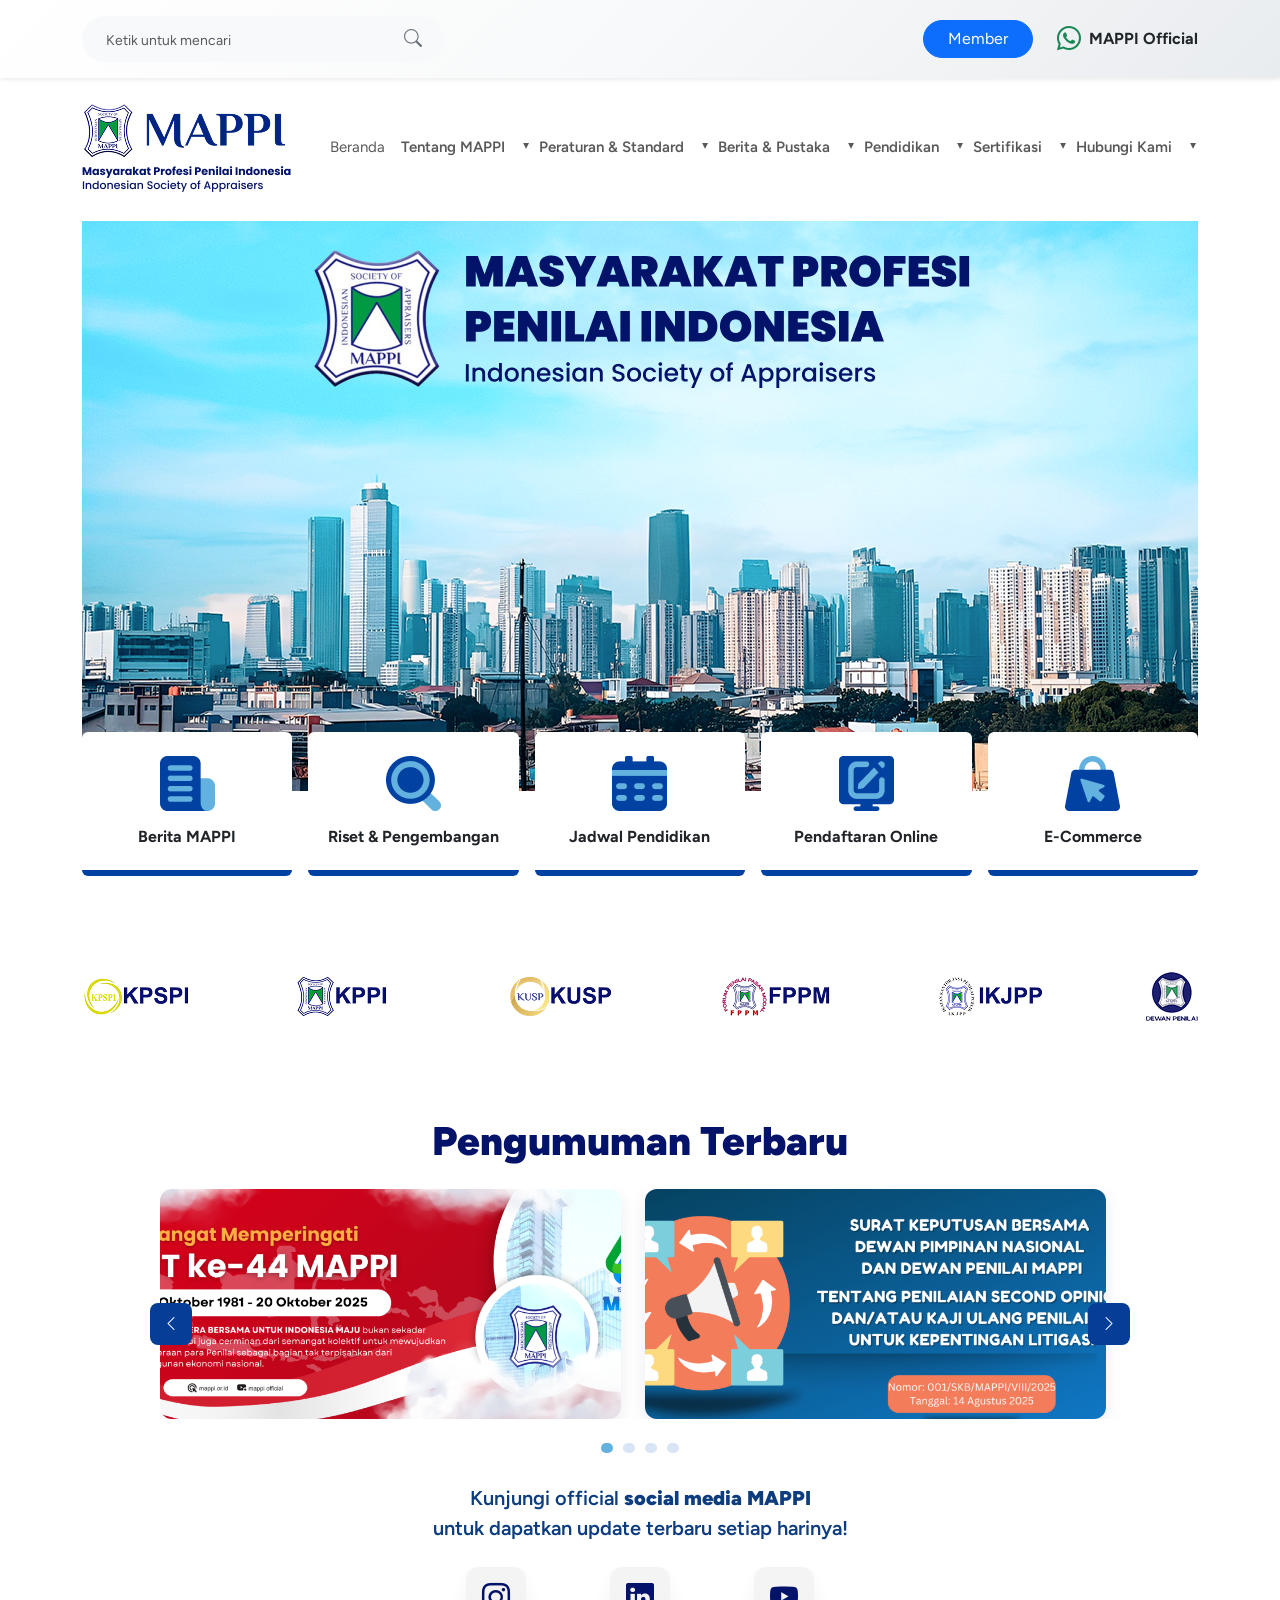
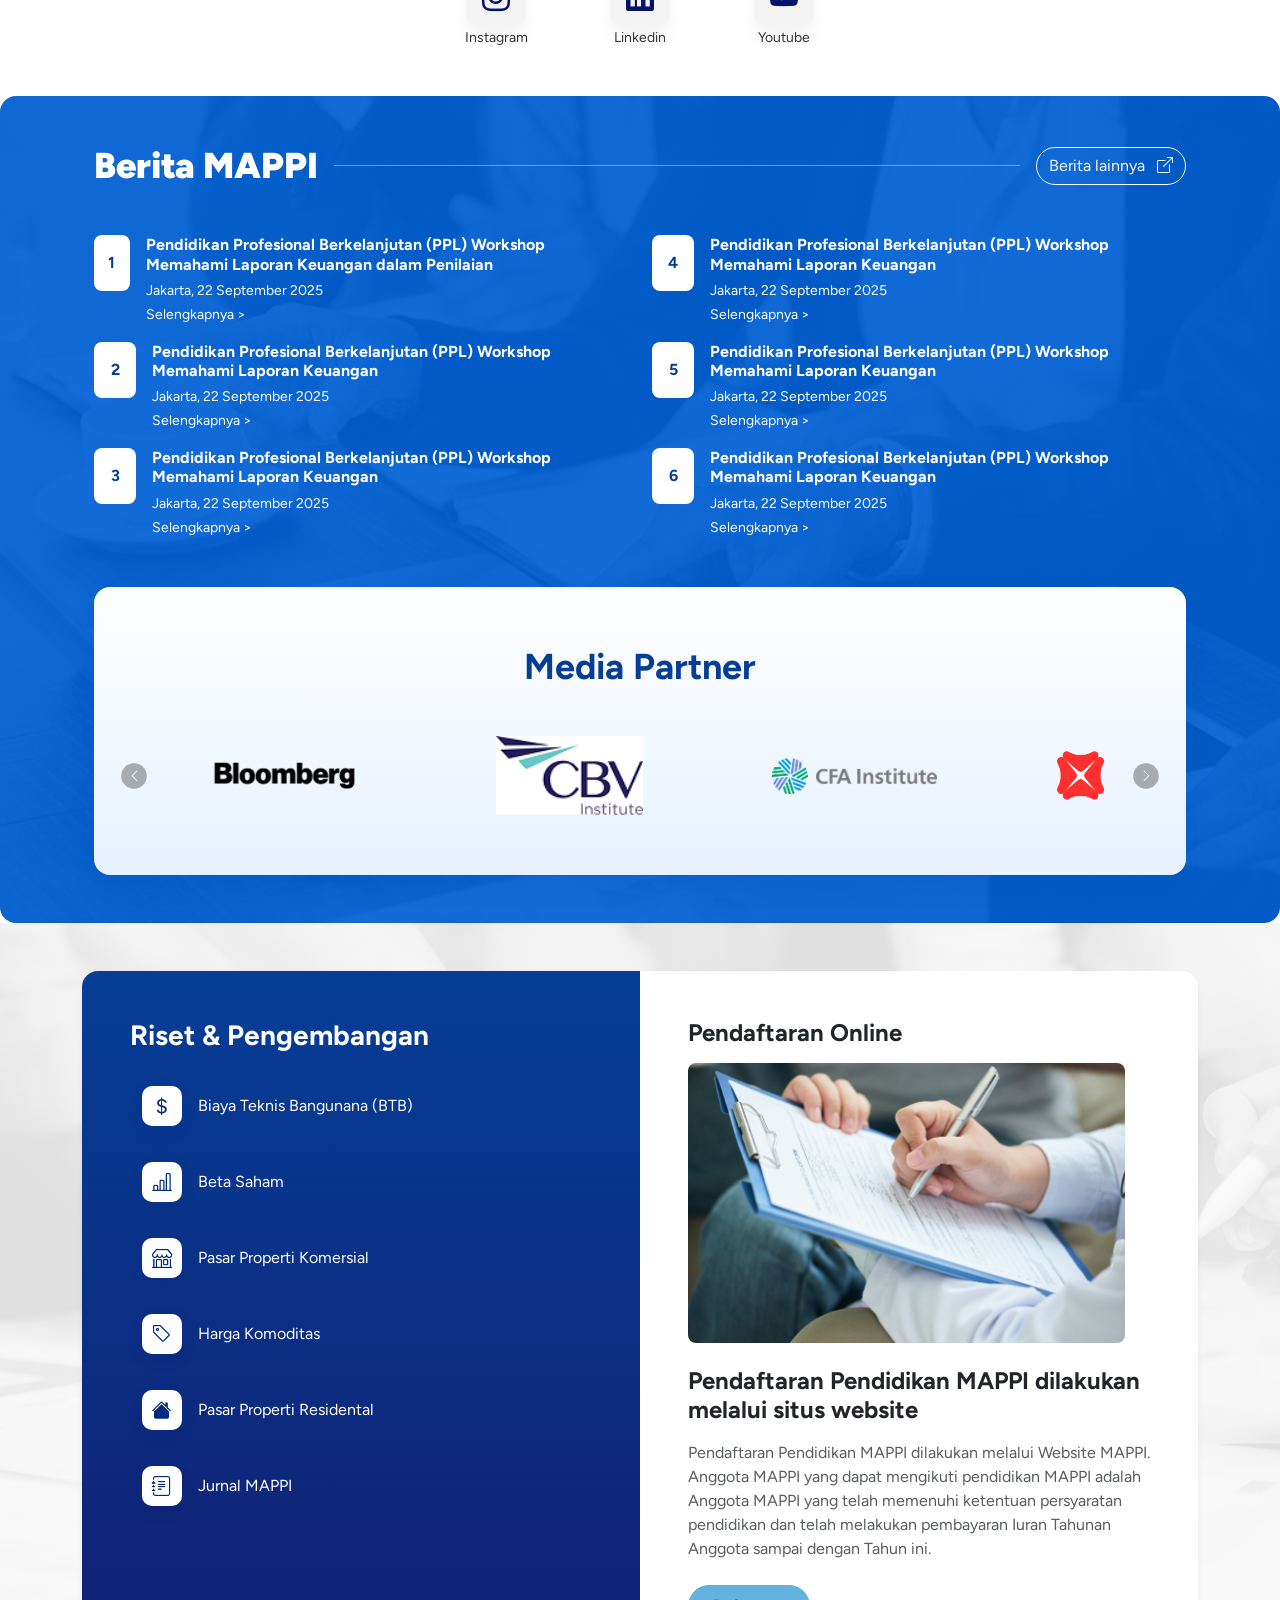
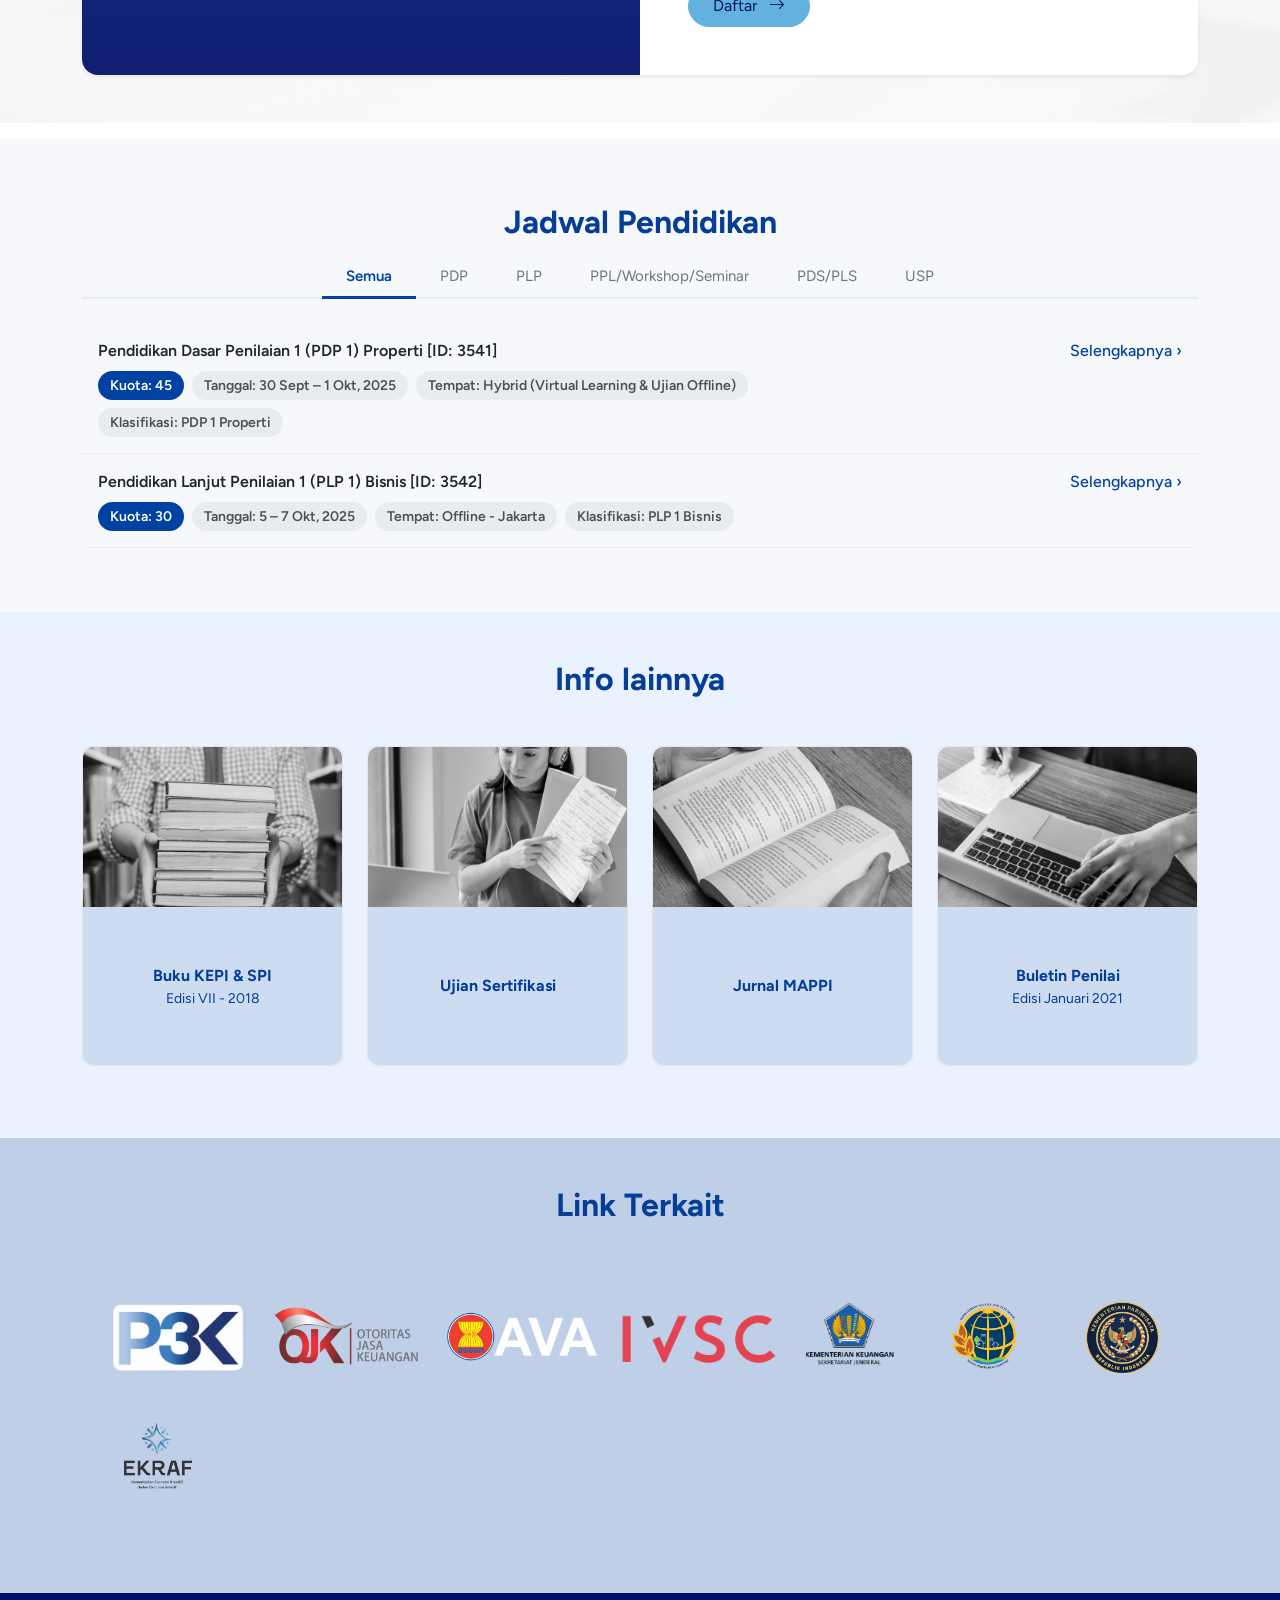
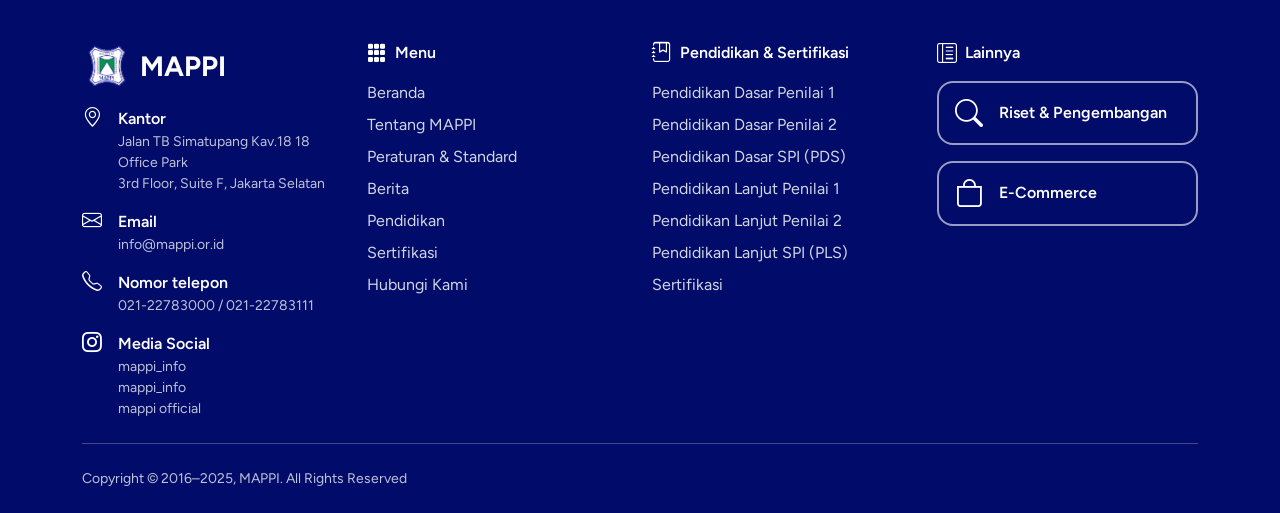
==== commit e8a697f8: "feat: update terbaru" ====
--- a/index.html
+++ b/index.html
@@ -93,6 +93,20 @@
         ); /* semi-transparan agar kontras */
       }
 
+      .social-card-content {
+        display: flex;
+        flex-direction: column;
+        align-items: center;
+        text-decoration: none;
+      }
+
+      .social-card-icon {
+        font-size: 40px;
+        display: flex;
+        align-items: center;
+        justify-content: center;
+      }
+
       .social-card {
         transition: all 0.3s ease;
         cursor: pointer;
@@ -124,12 +138,6 @@
         color: #0041a2; /* teks jadi biru */
       }
 
-      /* Jika ingin teksnya ikut jadi putih saat hover card */
-      .social-card:hover a small,
-      .social-card:hover small {
-        color: #fff !important;
-      }
-
       /* Style dasar setiap list item */
       .left-side ul li {
         padding: 10px 12px;
@@ -143,28 +151,35 @@
         cursor: pointer;
       }
 
-      /* Icon berubah biru saat hover */
-
-      /* Text berubah biru saat hover */
       .left-side ul li:hover div {
         color: #0041a2 !important;
       }
 
       .info-card {
-        background: #ffffff;
+        background: #eaf2ff;
         border: 1px solid #e5e5e5;
         transition: all 0.3s ease;
         cursor: pointer;
-      }
-
-      /* Thumbnail */
+        min-height: 320px;
+        display: flex;
+        flex-direction: column;
+      }
+
       .info-card .card-thumb img {
         transition: all 0.3s ease;
-      }
-
-      /* Hover Effect */
+        height: 180px;
+        object-fit: cover;
+        width: 100%;
+      }
+
+      /* Caption diarahkan ke bawah */
+      .info-card .card-caption {
+        margin-top: auto;
+      }
+
+      /* Hover */
       .info-card:hover {
-        background: #0041a2; /* Biru */
+        background: #0041a2;
         transform: translateY(-6px);
         box-shadow: 0 8px 18px rgba(0, 0, 0, 0.15);
       }
@@ -282,7 +297,7 @@
 
   <body>
     <!-- TOPBAR FIXED -->
-    <div class="fixed-top bg-white shadow-sm">
+    <div class="fixed-top shadow-sm" style="background: linear-gradient(135deg, #ffffff 0%, #f8f9fa 50%, #e9ecef 100%);">
       <div class="container py-2 py-md-3 d-flex align-items-center">
         <!-- Search (mobile & desktop) -->
         <div class="me-auto" style="max-width: 450px; width: 100%">
@@ -524,7 +539,11 @@
     <section id="jumbroton">
       <div class="container pt-3 pb-5">
         <!-- Jumbotron -->
-        <div class="card border-0 rounded-0" data-aos="fade-up" data-aos-duration="800">
+        <div
+          class="card border-0 rounded-0"
+          data-aos="fade-up"
+          data-aos-duration="800"
+        >
           <img
             src="/assets/images/bg-header.png"
             class="card-img rounded-0"
@@ -551,12 +570,23 @@
           class="row row-cols-1 row-cols-sm-2 row-cols-md-3 row-cols-lg-4 row-cols-xl-5 g-3 list-card"
         >
           <!-- Card 1 -->
-          <div class="col" data-aos="fade-up" data-aos-duration="600" data-aos-delay="100">
+          <div
+            class="col"
+            data-aos="fade-up"
+            data-aos-duration="600"
+            data-aos-delay="100"
+          >
             <div class="card border-0 border-bottom-blue h-100 card-gradient">
               <div
                 class="card-body d-flex flex-column justify-content-center align-items-center text-center py-4"
               >
-                <img src="/assets/images/logo_1.png" alt="icon" class="mb-3" />
+                <img
+                  src="/assets/images/logo_1.png"
+                  data-hover="/assets/images/logo_1.1.png"
+                  alt="icon"
+                  class="mb-3 hover-img"
+                />
+
                 <h6 class="card-title mb-0 fw-bold gradient-text">
                   Berita MAPPI
                 </h6>
@@ -565,12 +595,22 @@
           </div>
 
           <!-- Card 2 -->
-          <div class="col" data-aos="fade-up" data-aos-duration="600" data-aos-delay="150">
+          <div
+            class="col"
+            data-aos="fade-up"
+            data-aos-duration="600"
+            data-aos-delay="150"
+          >
             <div class="card border-0 border-bottom-blue h-100 card-gradient">
               <div
                 class="card-body d-flex flex-column justify-content-center align-items-center text-center py-4"
               >
-                <img src="/assets/images/logo_2.png" alt="icon" class="mb-3" />
+                <img
+                  src="/assets/images/logo_2.png"
+                  data-hover="/assets/images/logo_2.2.png"
+                  alt="icon"
+                  class="mb-3 hover-img"
+                />
                 <h6 class="card-title mb-0 fw-bold gradient-text">
                   Riset & Pengembangan
                 </h6>
@@ -579,12 +619,22 @@
           </div>
 
           <!-- Card 3 -->
-          <div class="col" data-aos="fade-up" data-aos-duration="600" data-aos-delay="200">
+          <div
+            class="col"
+            data-aos="fade-up"
+            data-aos-duration="600"
+            data-aos-delay="200"
+          >
             <div class="card border-0 border-bottom-blue h-100 card-gradient">
               <div
                 class="card-body d-flex flex-column justify-content-center align-items-center text-center py-4"
               >
-                <img src="/assets/images/logo_3.png" alt="icon" class="mb-3" />
+                <img
+                  src="/assets/images/logo_3.png"
+                  data-hover="/assets/images/logo_3.3.png"
+                  alt="icon"
+                  class="mb-3 hover-img"
+                />
                 <h6 class="card-title mb-0 fw-bold gradient-text">
                   Jadwal Pendidikan
                 </h6>
@@ -593,12 +643,22 @@
           </div>
 
           <!-- Card 4 -->
-          <div class="col" data-aos="fade-up" data-aos-duration="600" data-aos-delay="250">
+          <div
+            class="col"
+            data-aos="fade-up"
+            data-aos-duration="600"
+            data-aos-delay="250"
+          >
             <div class="card border-0 border-bottom-blue h-100 card-gradient">
               <div
                 class="card-body d-flex flex-column justify-content-center align-items-center text-center py-4"
               >
-                <img src="/assets/images/logo_4.png" alt="icon" class="mb-3" />
+                <img
+                  src="/assets/images/logo_4.png"
+                  data-hover="/assets/images/logo_4.4.png"
+                  alt="icon"
+                  class="mb-3 hover-img"
+                />
                 <h6 class="card-title mb-0 fw-bold gradient-text">
                   Pendaftaran Online
                 </h6>
@@ -607,12 +667,22 @@
           </div>
 
           <!-- Card 5 -->
-          <div class="col" data-aos="fade-up" data-aos-duration="600" data-aos-delay="300">
+          <div
+            class="col"
+            data-aos="fade-up"
+            data-aos-duration="600"
+            data-aos-delay="300"
+          >
             <div class="card border-0 border-bottom-blue h-100 card-gradient">
               <div
                 class="card-body d-flex flex-column justify-content-center align-items-center text-center py-4"
               >
-                <img src="/assets/images/logo_5.png" alt="icon" class="mb-3" />
+                <img
+                  src="/assets/images/logo_5.png"
+                  data-hover="/assets/images/logo_5.5.png"
+                  alt="icon"
+                  class="mb-3 hover-img"
+                />
                 <h6 class="card-title mb-0 fw-bold gradient-text">
                   E-Commerce
                 </h6>
@@ -629,22 +699,52 @@
         <div
           class="d-flex flex-wrap justify-content-between align-items-center gap-4"
         >
-          <div class="partner-item" data-aos="zoom-in" data-aos-duration="600" data-aos-delay="100">
+          <div
+            class="partner-item"
+            data-aos="zoom-in"
+            data-aos-duration="600"
+            data-aos-delay="100"
+          >
             <img src="/assets/images/kpspi.png" alt="KPSI" class="img-fluid" />
           </div>
-          <div class="partner-item" data-aos="zoom-in" data-aos-duration="600" data-aos-delay="150">
+          <div
+            class="partner-item"
+            data-aos="zoom-in"
+            data-aos-duration="600"
+            data-aos-delay="150"
+          >
             <img src="/assets/images/kppi.png" alt="KPPI" class="img-fluid" />
           </div>
-          <div class="partner-item" data-aos="zoom-in" data-aos-duration="600" data-aos-delay="200">
+          <div
+            class="partner-item"
+            data-aos="zoom-in"
+            data-aos-duration="600"
+            data-aos-delay="200"
+          >
             <img src="/assets/images/kusp.png" alt="KUSP" class="img-fluid" />
           </div>
-          <div class="partner-item" data-aos="zoom-in" data-aos-duration="600" data-aos-delay="250">
+          <div
+            class="partner-item"
+            data-aos="zoom-in"
+            data-aos-duration="600"
+            data-aos-delay="250"
+          >
             <img src="/assets/images/fppm.png" alt="FPPM" class="img-fluid" />
           </div>
-          <div class="partner-item" data-aos="zoom-in" data-aos-duration="600" data-aos-delay="300">
+          <div
+            class="partner-item"
+            data-aos="zoom-in"
+            data-aos-duration="600"
+            data-aos-delay="300"
+          >
             <img src="/assets/images/ikjp.png" alt="IKJPP" class="img-fluid" />
           </div>
-          <div class="partner-item" data-aos="zoom-in" data-aos-duration="600" data-aos-delay="350">
+          <div
+            class="partner-item"
+            data-aos="zoom-in"
+            data-aos-duration="600"
+            data-aos-delay="350"
+          >
             <img
               src="/assets/images/dewan.png"
               alt="Dewan Penilai"
@@ -658,10 +758,20 @@
     <!-- Pengumuman Terbaru -->
     <section id="announcements" class="py-5">
       <div class="container">
-        <h2 class="text-center announcement-heading" data-aos="fade-up" data-aos-duration="600">Pengumuman Terbaru</h2>
+        <h2
+          class="text-center announcement-heading"
+          data-aos="fade-up"
+          data-aos-duration="600"
+        >
+          Pengumuman Terbaru
+        </h2>
 
         <!-- Carousel -->
-        <div class="announcement-carousel position-relative my-4" data-aos="fade-up" data-aos-duration="700">
+        <div
+          class="announcement-carousel position-relative my-4"
+          data-aos="fade-up"
+          data-aos-duration="700"
+        >
           <button class="carousel-btn btn-prev" aria-label="Previous">
             <i class="bi bi-chevron-left"></i>
           </button>
@@ -690,42 +800,65 @@
         </div>
 
         <!-- Social Cards -->
-        <p class="text-center lead fw-semibold social-intro" data-aos="fade-up" data-aos-duration="600">
-          Kunjungi official <strong>social media MAPPI</strong> untuk dapatkan
-          update terbaru setiap harinya!
+        <p
+          class="text-center lead fw-semibold social-intro"
+          data-aos="fade-up"
+          data-aos-duration="600"
+        >
+          Kunjungi official <strong>social media MAPPI</strong><br />untuk
+          dapatkan update terbaru setiap harinya!
         </p>
 
-        <div class="d-flex justify-content-center gap-4 mt-4 social-cards-wrap">
-          <div class="social-card text-center" data-aos="zoom-in" data-aos-duration="600" data-aos-delay="100">
+        <div class="social-cards-wrap d-flex justify-content-center gap-4 mt-4">
+          <div
+            class="social-card text-center"
+            data-aos="zoom-in"
+            data-aos-duration="600"
+            data-aos-delay="100"
+          >
             <a
               href="https://www.instagram.com/mappi_info?igsh=MWJta2FrbjJnam1vOQ=="
               target="_blank"
               rel="noopener noreferrer"
+              class="social-card-content"
             >
               <div class="social-card-icon">
-                <i class="bi bi-instagram" aria-hidden="true"></i>
-              </div>
-              <small class="d-block mt-2">Instagram</small>
+                <i class="bi bi-instagram"></i>
+              </div>
+              <small>Instagram</small>
             </a>
           </div>
 
-          <div class="social-card text-center" data-aos="zoom-in" data-aos-duration="600" data-aos-delay="150">
-            <div class="social-card-icon">
-              <i class="bi bi-linkedin" aria-hidden="true"></i>
-            </div>
-            <small class="d-block mt-2">Linkedin</small>
-          </div>
-
-          <div class="social-card text-center" data-aos="zoom-in" data-aos-duration="600" data-aos-delay="200">
+          <div
+            class="social-card text-center"
+            data-aos="zoom-in"
+            data-aos-duration="600"
+            data-aos-delay="150"
+          >
+            <div class="social-card-content">
+              <div class="social-card-icon">
+                <i class="bi bi-linkedin"></i>
+              </div>
+              <small>Linkedin</small>
+            </div>
+          </div>
+
+          <div
+            class="social-card text-center"
+            data-aos="zoom-in"
+            data-aos-duration="600"
+            data-aos-delay="200"
+          >
             <a
               href="https://youtube.com/@mappiofficial7167?si=a6k_u-XRrdxX2vPv"
               target="_blank"
               rel="noopener noreferrer"
+              class="social-card-content"
             >
               <div class="social-card-icon">
-                <i class="bi bi-youtube" aria-hidden="true"></i>
-              </div>
-              <small class="d-block mt-2">Youtube</small>
+                <i class="bi bi-youtube"></i>
+              </div>
+              <small>Youtube</small>
             </a>
           </div>
         </div>
@@ -744,7 +877,7 @@
           <a
             class="btn btn-outline-light rounded-pill"
             href="#"
-            data-aos="fade-up" 
+            data-aos="fade-up"
             data-aos-duration="600"
             data-aos-delay="100"
           >
@@ -755,7 +888,12 @@
 
         <div class="row g-4 mb-4">
           <div class="col-md-6">
-            <div class="news-item d-flex align-items-start mb-3" data-aos="fade-up" data-aos-duration="600" data-aos-delay="100">
+            <div
+              class="news-item d-flex align-items-start mb-3"
+              data-aos="fade-up"
+              data-aos-duration="600"
+              data-aos-delay="100"
+            >
               <div class="news-number me-3">1</div>
               <div>
                 <h6 class="fw-bold mb-1">
@@ -771,7 +909,12 @@
               </div>
             </div>
 
-            <div class="news-item d-flex align-items-start mb-3" data-aos="fade-up" data-aos-duration="600" data-aos-delay="150">
+            <div
+              class="news-item d-flex align-items-start mb-3"
+              data-aos="fade-up"
+              data-aos-duration="600"
+              data-aos-delay="150"
+            >
               <div class="news-number me-3">2</div>
               <div>
                 <h6 class="fw-bold mb-1">
@@ -787,7 +930,12 @@
               </div>
             </div>
 
-            <div class="news-item d-flex align-items-start mb-3" data-aos="fade-up" data-aos-duration="600" data-aos-delay="200">
+            <div
+              class="news-item d-flex align-items-start mb-3"
+              data-aos="fade-up"
+              data-aos-duration="600"
+              data-aos-delay="200"
+            >
               <div class="news-number me-3">3</div>
               <div>
                 <h6 class="fw-bold mb-1">
@@ -805,7 +953,12 @@
           </div>
 
           <div class="col-md-6">
-            <div class="news-item d-flex align-items-start mb-3" data-aos="fade-up" data-aos-duration="600" data-aos-delay="250">
+            <div
+              class="news-item d-flex align-items-start mb-3"
+              data-aos="fade-up"
+              data-aos-duration="600"
+              data-aos-delay="250"
+            >
               <div class="news-number me-3">4</div>
               <div>
                 <h6 class="fw-bold mb-1">
@@ -821,7 +974,12 @@
               </div>
             </div>
 
-            <div class="news-item d-flex align-items-start mb-3" data-aos="fade-up" data-aos-duration="600" data-aos-delay="300">
+            <div
+              class="news-item d-flex align-items-start mb-3"
+              data-aos="fade-up"
+              data-aos-duration="600"
+              data-aos-delay="300"
+            >
               <div class="news-number me-3">5</div>
               <div>
                 <h6 class="fw-bold mb-1">
@@ -837,7 +995,12 @@
               </div>
             </div>
 
-            <div class="news-item d-flex align-items-start mb-3" data-aos="fade-up" data-aos-duration="600" data-aos-delay="350">
+            <div
+              class="news-item d-flex align-items-start mb-3"
+              data-aos="fade-up"
+              data-aos-duration="600"
+              data-aos-delay="350"
+            >
               <div class="news-number me-3">6</div>
               <div>
                 <h6 class="fw-bold mb-1">
@@ -913,19 +1076,44 @@
             </button>
             <div class="media-track-wrapper flex-grow-1">
               <div class="media-track d-flex align-items-center gap-5">
-                <div class="media-slide" data-aos="zoom-in" data-aos-duration="600" data-aos-delay="100">
+                <div
+                  class="media-slide"
+                  data-aos="zoom-in"
+                  data-aos-duration="600"
+                  data-aos-delay="100"
+                >
                   <img src="./img/bloomberg.png" alt="Bloomberg" />
                 </div>
-                <div class="media-slide" data-aos="zoom-in" data-aos-duration="600" data-aos-delay="150">
+                <div
+                  class="media-slide"
+                  data-aos="zoom-in"
+                  data-aos-duration="600"
+                  data-aos-delay="150"
+                >
                   <img src="./img/cbv.png" alt="CBV" />
                 </div>
-                <div class="media-slide" data-aos="zoom-in" data-aos-duration="600" data-aos-delay="200">
+                <div
+                  class="media-slide"
+                  data-aos="zoom-in"
+                  data-aos-duration="600"
+                  data-aos-delay="200"
+                >
                   <img src="./img/cfa.png" alt="CFA" />
                 </div>
-                <div class="media-slide" data-aos="zoom-in" data-aos-duration="600" data-aos-delay="250">
+                <div
+                  class="media-slide"
+                  data-aos="zoom-in"
+                  data-aos-duration="600"
+                  data-aos-delay="250"
+                >
                   <img src="./img/dbs.png" alt="DBS" />
                 </div>
-                <div class="media-slide" data-aos="zoom-in" data-aos-duration="600" data-aos-delay="300">
+                <div
+                  class="media-slide"
+                  data-aos="zoom-in"
+                  data-aos-duration="600"
+                  data-aos-delay="300"
+                >
                   <img src="./img/part.png" alt="PART" />
                 </div>
               </div>
@@ -938,47 +1126,132 @@
       </div>
     </section>
 
+    <style>
+      /* Split Card Left Column Hover Effect */
+      .left-side ul li {
+        padding: 10px 12px;
+        border-radius: 10px;
+        transition: all 0.3s ease;
+      }
+
+      /* Hover state */
+      .left-side ul li:hover {
+        background: #ffffff; /* Putih */
+        cursor: pointer;
+      }
+
+      /* Icon default (biru) */
+      .left-side ul li .icon-circle {
+        background-color: #ffffff !important; /* Biru */
+        color: #002b7f !important;
+        transition: all 0.3s ease;
+        width: 40px;
+        height: 40px;
+        display: flex;
+        align-items: center;
+        justify-content: center;
+      }
+
+      /* Icon saat hover (biru lebih gelap) */
+      .left-side ul li:hover .icon-circle {
+        background-color: #002b7f !important; /* Biru lebih gelap */
+        color: white !important;
+      }
+
+      /* Teks default (putih) */
+      .left-side ul li .text-white {
+        color: white !important;
+        transition: all 0.3s ease;
+      }
+
+      /* Teks saat hover (biru) */
+      .left-side ul li:hover .text-white {
+        color: #0041a2 !important; /* Biru */
+        font-weight: 600;
+      }
+    </style>
+
     <!-- Split Card: Riset & Pengembangan | Pendaftaran Online -->
     <section id="services" class="py-5">
       <div class="container">
-        <div class="split-card rounded-4 overflow-hidden shadow-sm" data-aos="fade-up" data-aos-duration="800">
+        <div
+          class="split-card rounded-4 overflow-hidden shadow-sm"
+          data-aos="fade-up"
+          data-aos-duration="800"
+        >
           <div class="row g-0">
             <!-- Left Column -->
             <div class="col-md-6 left-side p-5">
-              <h3 class="mb-4 text-white fw-bold" data-aos="fade-right" data-aos-duration="600">Riset & Pengembangan</h3>
+              <h3
+                class="mb-4 text-white fw-bold"
+                data-aos="fade-right"
+                data-aos-duration="600"
+              >
+                Riset & Pengembangan
+              </h3>
 
               <ul class="list-unstyled">
-                <li class="d-flex align-items-center mb-3" data-aos="fade-right" data-aos-duration="600" data-aos-delay="100">
+                <li
+                  class="d-flex align-items-center mb-3"
+                  data-aos="fade-right"
+                  data-aos-duration="600"
+                  data-aos-delay="100"
+                >
                   <span class="icon-circle bg-white text-primary me-3"
                     ><i class="bi bi-currency-dollar"></i
                   ></span>
                   <div class="text-white">Biaya Teknis Bangunana (BTB)</div>
                 </li>
-                <li class="d-flex align-items-center mb-3" data-aos="fade-right" data-aos-duration="600" data-aos-delay="150">
+                <li
+                  class="d-flex align-items-center mb-3"
+                  data-aos="fade-right"
+                  data-aos-duration="600"
+                  data-aos-delay="150"
+                >
                   <span class="icon-circle bg-white text-primary me-3"
                     ><i class="bi bi-bar-chart-line"></i
                   ></span>
                   <div class="text-white">Beta Saham</div>
                 </li>
-                <li class="d-flex align-items-center mb-3" data-aos="fade-right" data-aos-duration="600" data-aos-delay="200">
+                <li
+                  class="d-flex align-items-center mb-3"
+                  data-aos="fade-right"
+                  data-aos-duration="600"
+                  data-aos-delay="200"
+                >
                   <span class="icon-circle bg-white text-primary me-3"
                     ><i class="bi bi-shop"></i
                   ></span>
                   <div class="text-white">Pasar Properti Komersial</div>
                 </li>
-                <li class="d-flex align-items-center mb-3" data-aos="fade-right" data-aos-duration="600" data-aos-delay="250">
+                <li
+                  class="d-flex align-items-center mb-3"
+                  data-aos="fade-right"
+                  data-aos-duration="600"
+                  data-aos-delay="250"
+                >
                   <span class="icon-circle bg-white text-primary me-3"
                     ><i class="bi bi-tag"></i
                   ></span>
                   <div class="text-white">Harga Komoditas</div>
                 </li>
-                <li class="d-flex align-items-center mb-3" data-aos="fade-right" data-aos-duration="600" data-aos-delay="300">
+                <li
+                  class="d-flex align-items-center mb-3"
+                  data-aos="fade-right"
+                  data-aos-duration="600"
+                  data-aos-delay="300"
+                >
                   <span class="icon-circle bg-white text-primary me-3"
                     ><i class="bi bi-house-fill"></i
                   ></span>
                   <div class="text-white">Pasar Properti Residental</div>
                 </li>
-                <li class="d-flex align-items-center" data-aos="fade-right" data-aos-duration="600" data-aos-delay="350">
+                <li
+                  class="d-flex align-items-center"
+                  data-aos="fade-right"
+                  data-aos-duration="600"
+                  data-aos-delay="350"
+                >
                   <span class="icon-circle bg-white text-primary me-3"
                     ><i class="bi bi-journal-text"></i
                   ></span>
@@ -989,6 +1262,14 @@
 
             <!-- Right Column -->
             <div class="col-md-6 right-side p-5 bg-white">
+              <h4
+                class="fw-bold text-dark mb-3"
+                data-aos="fade-up"
+                data-aos-duration="600"
+                data-aos-delay="100"
+              >
+                Pendaftaran Online
+              </h4>
               <img
                 src="/img/regis.png"
                 alt="thumbnail"
@@ -997,15 +1278,32 @@
                 data-aos="zoom-in"
                 data-aos-duration="600"
               />
-              <h4 class="fw-bold text-dark mb-3" data-aos="fade-up" data-aos-duration="600" data-aos-delay="100">Pendaftaran Online</h4>
-              <p class="text-muted mb-4" data-aos="fade-up" data-aos-duration="600" data-aos-delay="150">
+              <h4
+                class="fw-bold text-dark mb-3"
+                data-aos="fade-up"
+                data-aos-duration="600"
+                data-aos-delay="100"
+              >
+                Pendaftaran Pendidikan MAPPI dilakukan melalui situs website
+              </h4>
+              <p
+                class="text-muted mb-4"
+                data-aos="fade-up"
+                data-aos-duration="600"
+                data-aos-delay="150"
+              >
                 Pendaftaran Pendidikan MAPPI dilakukan melalui Website MAPPI.
                 Anggota MAPPI yang dapat mengikuti pendidikan MAPPI adalah
                 Anggota MAPPI yang telah memenuhi ketentuan persyaratan
                 pendidikan dan telah melakukan pembayaran Iuran Tahunan Anggota
                 sampai dengan Tahun ini.
               </p>
-              <a class="btn btn-primary rounded-pill px-4 py-2" href="#" data-aos="fade-up" data-aos-duration="600" data-aos-delay="200"
+              <a
+                class="btn btn-primary rounded-pill px-4 py-2"
+                href="#"
+                data-aos="fade-up"
+                data-aos-duration="600"
+                data-aos-delay="200"
                 >Daftar <i class="bi bi-arrow-right ms-2"></i
               ></a>
             </div>
@@ -1014,115 +1312,414 @@
       </div>
     </section>
 
+    <style>
+      /* Jadwal Pendidikan - Tab Styling */
+      .schedule-tabs {
+        border-bottom: 2px solid #e9ecef;
+      }
+
+      .schedule-tabs .nav-item .nav-link {
+        color: #6c757d;
+        border: none;
+        background: transparent;
+        padding: 0.5rem 1.5rem;
+        margin-bottom: -2px;
+        transition: all 0.3s ease;
+      }
+
+      .schedule-tabs .nav-item .nav-link.active {
+        color: #0041a2;
+        border-bottom: 3px solid #0041a2;
+        font-weight: 600;
+      }
+
+      .schedule-tabs .nav-item .nav-link:hover:not(.active) {
+        color: #0041a2;
+        background-color: rgba(0, 65, 162, 0.05);
+      }
+
+      /* Styling untuk list-group items */
+      .schedule-list .list-group-item {
+        border-left: none;
+        border-right: none;
+        border-color: #e9ecef;
+        transition: all 0.3s ease;
+      }
+
+      .schedule-list .list-group-item:first-child {
+        border-top: none;
+      }
+
+      .schedule-list .list-group-item:last-child {
+        border-bottom: 1px solid #e9ecef;
+      }
+
+      .schedule-list .list-group-item:hover {
+        background-color: rgba(0, 65, 162, 0.03);
+      }
+
+      /* Styling untuk tag */
+      .tag {
+        background-color: #e9ecef;
+        color: #495057;
+        padding: 0.25rem 0.75rem;
+        border-radius: 50px;
+        font-size: 0.875rem;
+        display: inline-block;
+      }
+
+      .tag.primary {
+        background-color: #0041a2;
+        color: white;
+      }
+
+      /* Link Selengkapnya */
+      .link-primary {
+        color: #0041a2 !important;
+        text-decoration: none;
+        font-weight: 500;
+        transition: all 0.3s ease;
+        display: inline-flex;
+        align-items: center;
+      }
+
+      .link-primary:hover {
+        color: #002b7f !important;
+        transform: translateX(3px);
+      }
+    </style>
+
+    <!-- Jadwal Pendidikan -->
     <!-- Jadwal Pendidikan -->
     <section class="schedule-section py-5 mt-3">
       <div class="container py-3">
-        <h2 class="h2 text-primary-mappi text-center fw-bold text-mappi mb-3" data-aos="fade-up" data-aos-duration="600">
+        <h2
+          class="h2 text-primary-mappi text-center fw-bold text-mappi mb-3"
+          data-aos="fade-up"
+          data-aos-duration="600"
+        >
           Jadwal Pendidikan
         </h2>
-        <ul class="nav justify-content-center schedule-tabs mb-3" data-aos="fade-up" data-aos-duration="600" data-aos-delay="100">
-          <li class="nav-item">
-            <a class="nav-link active" href="#">Semua</a>
+
+        <!-- Tab Navigation -->
+        <ul
+          class="nav justify-content-center schedule-tabs mb-4"
+          id="scheduleTabs"
+          role="tablist"
+          data-aos="fade-up"
+          data-aos-duration="600"
+          data-aos-delay="100"
+        >
+          <li class="nav-item" role="presentation">
+            <button
+              class="nav-link active"
+              id="semua-tab"
+              data-bs-toggle="tab"
+              data-bs-target="#semua"
+              type="button"
+              role="tab"
+              aria-controls="semua"
+              aria-selected="true"
+            >
+              Semua
+            </button>
           </li>
-          <li class="nav-item"><a class="nav-link" href="#">PDP</a></li>
-          <li class="nav-item"><a class="nav-link" href="#">PLP</a></li>
-          <li class="nav-item">
-            <a class="nav-link" href="#">PPL/Workshop/Seminar</a>
+          <li class="nav-item" role="presentation">
+            <button
+              class="nav-link"
+              id="pdp-tab"
+              data-bs-toggle="tab"
+              data-bs-target="#pdp"
+              type="button"
+              role="tab"
+              aria-controls="pdp"
+              aria-selected="false"
+            >
+              PDP
+            </button>
           </li>
-          <li class="nav-item"><a class="nav-link" href="#">PDS/PLS</a></li>
-          <li class="nav-item"><a class="nav-link" href="#">USP</a></li>
+          <li class="nav-item" role="presentation">
+            <button
+              class="nav-link"
+              id="plp-tab"
+              data-bs-toggle="tab"
+              data-bs-target="#plp"
+              type="button"
+              role="tab"
+              aria-controls="plp"
+              aria-selected="false"
+            >
+              PLP
+            </button>
+          </li>
+          <li class="nav-item" role="presentation">
+            <button
+              class="nav-link"
+              id="ppl-tab"
+              data-bs-toggle="tab"
+              data-bs-target="#ppl"
+              type="button"
+              role="tab"
+              aria-controls="ppl"
+              aria-selected="false"
+            >
+              PPL/Workshop/Seminar
+            </button>
+          </li>
+          <li class="nav-item" role="presentation">
+            <button
+              class="nav-link"
+              id="pds-tab"
+              data-bs-toggle="tab"
+              data-bs-target="#pds"
+              type="button"
+              role="tab"
+              aria-controls="pds"
+              aria-selected="false"
+            >
+              PDS/PLS
+            </button>
+          </li>
+          <li class="nav-item" role="presentation">
+            <button
+              class="nav-link"
+              id="usp-tab"
+              data-bs-toggle="tab"
+              data-bs-target="#usp"
+              type="button"
+              role="tab"
+              aria-controls="usp"
+              aria-selected="false"
+            >
+              USP
+            </button>
+          </li>
         </ul>
-        <div class="list-group schedule-list">
-          <div class="list-group-item py-3" data-aos="fade-up" data-aos-duration="600" data-aos-delay="150">
-            <div class="row g-3 align-items-start">
-              <div class="col-12 col-md-9">
-                <div class="fw-semibold mb-2">
-                  Pendidikan Dasar Penilaian 1 (PDP 1) Properti [ID: 3541]
-                </div>
-                <div class="d-flex flex-wrap gap-2">
-                  <span class="tag primary">Kuota: 45</span>
-                  <span class="tag">Tanggal: 30 Sept – 1 Okt, 2025</span>
-                  <span class="tag"
-                    >Tempat: Hybrid (Virtual Learning & Ujian Offline)</span
-                  >
-                  <span class="tag">Klasifikasi: PDP 1 Properti</span>
-                </div>
-              </div>
-              <div class="col-12 col-md-3 d-flex justify-content-md-end">
-                <a href="#" class="link-primary"
-                  >Selengkapnya <span class="ms-1">›</span></a
-                >
-              </div>
-            </div>
-          </div>
-          <div class="list-group-item py-3" data-aos="fade-up" data-aos-duration="600" data-aos-delay="200">
-            <div class="row g-3 align-items-start">
-              <div class="col-12 col-md-9">
-                <div class="fw-semibold mb-2">
-                  Pendidikan Dasar Penilaian 1 (PDP 1) Properti [ID: 3541]
-                </div>
-                <div class="d-flex flex-wrap gap-2">
-                  <span class="tag primary">Kuota: 45</span>
-                  <span class="tag">Tanggal: 30 Sept – 1 Okt, 2025</span>
-                  <span class="tag"
-                    >Tempat: Hybrid (Virtual Learning & Ujian Offline)</span
-                  >
-                  <span class="tag">Klasifikasi: PDP 1 Properti</span>
-                  <span class="tag">Peserta: Umum/A/P/F/S</span>
-                  <span class="tag">Desig: Workshop/Seminar</span>
-                </div>
-              </div>
-              <div class="col-12 col-md-3 d-flex justify-content-md-end">
-                <a href="#" class="link-primary"
-                  >Selengkapnya <span class="ms-1">›</span></a
-                >
-              </div>
-            </div>
-          </div>
-          <div class="list-group-item py-3" data-aos="fade-up" data-aos-duration="600" data-aos-delay="250">
-            <div class="row g-3 align-items-start">
-              <div class="col-12 col-md-9">
-                <div class="fw-semibold mb-2">
-                  Pendidikan Dasar Penilaian 1 (PDP 1) Properti [ID: 3541]
-                </div>
-                <div class="d-flex flex-wrap gap-2">
-                  <span class="tag primary">Kuota: 45</span>
-                  <span class="tag">Tanggal: 30 Sept – 1 Okt, 2025</span>
-                  <span class="tag"
-                    >Tempat: Hybrid (Virtual Learning & Ujian Offline)</span
-                  >
-                  <span class="tag">Klasifikasi: PDP 1 Properti</span>
-                </div>
-              </div>
-              <div class="col-12 col-md-3 d-flex justify-content-md-end">
-                <a href="#" class="link-primary"
-                  >Selengkapnya <span class="ms-1">›</span></a
-                >
-              </div>
-            </div>
-          </div>
-          <div class="list-group-item py-3" data-aos="fade-up" data-aos-duration="600" data-aos-delay="300">
-            <div class="row g-3 align-items-start">
-              <div class="col-12 col-md-9">
-                <div class="fw-semibold mb-2">
-                  Pendidikan Dasar Penilaian 1 (PDP 1) Properti [ID: 3541]
-                </div>
-                <div class="d-flex flex-wrap gap-2">
-                  <span class="tag primary">Kuota: 45</span>
-                  <span class="tag">Tanggal: 30 Sept – 1 Okt, 2025</span>
-                  <span class="tag"
-                    >Tempat: Hybrid (Virtual Learning & Ujian Offline)</span
-                  >
-                  <span class="tag">Klasifikasi: PDP 1 Properti</span>
-                  <span class="tag">Peserta: Umum/A/P/F/S</span>
-                  <span class="tag">Desig: Workshop/Seminar</span>
-                </div>
-              </div>
-              <div class="col-12 col-md-3 d-flex justify-content-md-end">
-                <a href="#" class="link-primary"
-                  >Selengkapnya <span class="ms-1">›</span></a
-                >
-              </div>
+
+        <!-- Tab Content -->
+        <div class="tab-content" id="scheduleTabContent">
+          <!-- Tab Semua -->
+          <div
+            class="tab-pane fade show active"
+            id="semua"
+            role="tabpanel"
+            aria-labelledby="semua-tab"
+          >
+            <div class="list-group schedule-list">
+              <!-- Item 1 -->
+              <div
+                class="list-group-item py-3"
+                data-aos="fade-up"
+                data-aos-duration="600"
+              >
+                <div class="row g-3 align-items-start">
+                  <div class="col-12 col-md-9">
+                    <div class="fw-semibold mb-2">
+                      Pendidikan Dasar Penilaian 1 (PDP 1) Properti [ID: 3541]
+                    </div>
+                    <div class="d-flex flex-wrap gap-2">
+                      <span class="tag primary">Kuota: 45</span>
+                      <span class="tag">Tanggal: 30 Sept – 1 Okt, 2025</span>
+                      <span class="tag"
+                        >Tempat: Hybrid (Virtual Learning & Ujian Offline)</span
+                      >
+                      <span class="tag">Klasifikasi: PDP 1 Properti</span>
+                    </div>
+                  </div>
+                  <div class="col-12 col-md-3 d-flex justify-content-md-end">
+                    <a href="#" class="link-primary"
+                      >Selengkapnya <span class="ms-1">›</span></a
+                    >
+                  </div>
+                </div>
+              </div>
+              <!-- Item 2 -->
+              <div
+                class="list-group-item py-3"
+                data-aos="fade-up"
+                data-aos-duration="600"
+                data-aos-delay="50"
+              >
+                <div class="row g-3 align-items-start">
+                  <div class="col-12 col-md-9">
+                    <div class="fw-semibold mb-2">
+                      Pendidikan Lanjut Penilaian 1 (PLP 1) Bisnis [ID: 3542]
+                    </div>
+                    <div class="d-flex flex-wrap gap-2">
+                      <span class="tag primary">Kuota: 30</span>
+                      <span class="tag">Tanggal: 5 – 7 Okt, 2025</span>
+                      <span class="tag">Tempat: Offline - Jakarta</span>
+                      <span class="tag">Klasifikasi: PLP 1 Bisnis</span>
+                    </div>
+                  </div>
+                  <div class="col-12 col-md-3 d-flex justify-content-md-end">
+                    <a href="#" class="link-primary"
+                      >Selengkapnya <span class="ms-1">›</span></a
+                    >
+                  </div>
+                </div>
+              </div>
+              <!-- Tambahkan item lainnya sesuai kebutuhan -->
+            </div>
+          </div>
+
+          <!-- Tab PDP -->
+          <div
+            class="tab-pane fade"
+            id="pdp"
+            role="tabpanel"
+            aria-labelledby="pdp-tab"
+          >
+            <div class="list-group schedule-list">
+              <div class="list-group-item py-3">
+                <div class="row g-3 align-items-start">
+                  <div class="col-12 col-md-9">
+                    <div class="fw-semibold mb-2">
+                      PDP 1 - Properti Dasar [ID: 3541]
+                    </div>
+                    <div class="d-flex flex-wrap gap-2">
+                      <span class="tag primary">Kuota: 45</span>
+                      <span class="tag">Tanggal: 30 Sept – 1 Okt, 2025</span>
+                      <span class="tag">Tempat: Hybrid</span>
+                      <span class="tag">Kategori: PDP</span>
+                    </div>
+                  </div>
+                  <div class="col-12 col-md-3 d-flex justify-content-md-end">
+                    <a href="#" class="link-primary"
+                      >Selengkapnya <span class="ms-1">›</span></a
+                    >
+                  </div>
+                </div>
+              </div>
+              <!-- Tambahkan item PDP lainnya -->
+            </div>
+          </div>
+
+          <!-- Tab PLP -->
+          <div
+            class="tab-pane fade"
+            id="plp"
+            role="tabpanel"
+            aria-labelledby="plp-tab"
+          >
+            <div class="list-group schedule-list">
+              <div class="list-group-item py-3">
+                <div class="row g-3 align-items-start">
+                  <div class="col-12 col-md-9">
+                    <div class="fw-semibold mb-2">
+                      PLP 1 - Bisnis Lanjutan [ID: 3542]
+                    </div>
+                    <div class="d-flex flex-wrap gap-2">
+                      <span class="tag primary">Kuota: 30</span>
+                      <span class="tag">Tanggal: 5 – 7 Okt, 2025</span>
+                      <span class="tag">Tempat: Offline - Jakarta</span>
+                      <span class="tag">Kategori: PLP</span>
+                    </div>
+                  </div>
+                  <div class="col-12 col-md-3 d-flex justify-content-md-end">
+                    <a href="#" class="link-primary"
+                      >Selengkapnya <span class="ms-1">›</span></a
+                    >
+                  </div>
+                </div>
+              </div>
+              <!-- Tambahkan item PLP lainnya -->
+            </div>
+          </div>
+
+          <!-- Tab PPL/Workshop/Seminar -->
+          <div
+            class="tab-pane fade"
+            id="ppl"
+            role="tabpanel"
+            aria-labelledby="ppl-tab"
+          >
+            <div class="list-group schedule-list">
+              <div class="list-group-item py-3">
+                <div class="row g-3 align-items-start">
+                  <div class="col-12 col-md-9">
+                    <div class="fw-semibold mb-2">
+                      Workshop Memahami Laporan Keuangan [ID: 3543]
+                    </div>
+                    <div class="d-flex flex-wrap gap-2">
+                      <span class="tag primary">Kuota: 50</span>
+                      <span class="tag">Tanggal: 10 Okt, 2025</span>
+                      <span class="tag">Tempat: Online</span>
+                      <span class="tag">Kategori: Workshop</span>
+                    </div>
+                  </div>
+                  <div class="col-12 col-md-3 d-flex justify-content-md-end">
+                    <a href="#" class="link-primary"
+                      >Selengkapnya <span class="ms-1">›</span></a
+                    >
+                  </div>
+                </div>
+              </div>
+              <!-- Tambahkan item PPL/Workshop lainnya -->
+            </div>
+          </div>
+
+          <!-- Tab PDS/PLS -->
+          <div
+            class="tab-pane fade"
+            id="pds"
+            role="tabpanel"
+            aria-labelledby="pds-tab"
+          >
+            <div class="list-group schedule-list">
+              <div class="list-group-item py-3">
+                <div class="row g-3 align-items-start">
+                  <div class="col-12 col-md-9">
+                    <div class="fw-semibold mb-2">
+                      PDS - Dasar Standar Penilaian [ID: 3544]
+                    </div>
+                    <div class="d-flex flex-wrap gap-2">
+                      <span class="tag primary">Kuota: 40</span>
+                      <span class="tag">Tanggal: 15 – 16 Okt, 2025</span>
+                      <span class="tag">Tempat: Hybrid</span>
+                      <span class="tag">Kategori: PDS</span>
+                    </div>
+                  </div>
+                  <div class="col-12 col-md-3 d-flex justify-content-md-end">
+                    <a href="#" class="link-primary"
+                      >Selengkapnya <span class="ms-1">›</span></a
+                    >
+                  </div>
+                </div>
+              </div>
+              <!-- Tambahkan item PDS/PLS lainnya -->
+            </div>
+          </div>
+
+          <!-- Tab USP -->
+          <div
+            class="tab-pane fade"
+            id="usp"
+            role="tabpanel"
+            aria-labelledby="usp-tab"
+          >
+            <div class="list-group schedule-list">
+              <div class="list-group-item py-3">
+                <div class="row g-3 align-items-start">
+                  <div class="col-12 col-md-9">
+                    <div class="fw-semibold mb-2">
+                      Ujian Sertifikasi Penilai 2025 [ID: 3545]
+                    </div>
+                    <div class="d-flex flex-wrap gap-2">
+                      <span class="tag primary">Kuota: 100</span>
+                      <span class="tag">Tanggal: 25 Okt, 2025</span>
+                      <span class="tag">Tempat: Offline - Jakarta</span>
+                      <span class="tag">Kategori: Ujian Sertifikasi</span>
+                    </div>
+                  </div>
+                  <div class="col-12 col-md-3 d-flex justify-content-md-end">
+                    <a href="#" class="link-primary"
+                      >Selengkapnya <span class="ms-1">›</span></a
+                    >
+                  </div>
+                </div>
+              </div>
+              <!-- Tambahkan item USP lainnya -->
             </div>
           </div>
         </div>
@@ -1132,13 +1729,22 @@
     <!-- Info Lainnya -->
     <section id="info-lainnya" class="py-5">
       <div class="container">
-        <h2 class="text-center text-primary-mappi fw-bold mb-4" data-aos="fade-up" data-aos-duration="600">
+        <h2
+          class="text-center text-primary-mappi fw-bold mb-4"
+          data-aos="fade-up"
+          data-aos-duration="600"
+        >
           Info lainnya
         </h2>
 
         <div class="py-4 rounded-4">
           <div class="row g-4">
-            <div class="col-6 col-md-3" data-aos="fade-up" data-aos-duration="600" data-aos-delay="100">
+            <div
+              class="col-6 col-md-3"
+              data-aos="fade-up"
+              data-aos-duration="600"
+              data-aos-delay="100"
+            >
               <div class="info-card rounded-3 overflow-hidden">
                 <div class="card-thumb">
                   <img src="/img/info1.png" class="w-100" alt="Info 2" />
@@ -1150,7 +1756,12 @@
               </div>
             </div>
 
-            <div class="col-6 col-md-3" data-aos="fade-up" data-aos-duration="600" data-aos-delay="150">
+            <div
+              class="col-6 col-md-3"
+              data-aos="fade-up"
+              data-aos-duration="600"
+              data-aos-delay="150"
+            >
               <div class="info-card rounded-3 overflow-hidden">
                 <div class="card-thumb">
                   <img src="/img/info2.png" class="w-100" alt="Info 2" />
@@ -1161,7 +1772,12 @@
               </div>
             </div>
 
-            <div class="col-6 col-md-3" data-aos="fade-up" data-aos-duration="600" data-aos-delay="200">
+            <div
+              class="col-6 col-md-3"
+              data-aos="fade-up"
+              data-aos-duration="600"
+              data-aos-delay="200"
+            >
               <div class="info-card rounded-3 overflow-hidden">
                 <div class="card-thumb">
                   <img src="/img/info3.png" class="w-100" alt="Info 3" />
@@ -1172,7 +1788,12 @@
               </div>
             </div>
 
-            <div class="col-6 col-md-3" data-aos="fade-up" data-aos-duration="600" data-aos-delay="250">
+            <div
+              class="col-6 col-md-3"
+              data-aos="fade-up"
+              data-aos-duration="600"
+              data-aos-delay="250"
+            >
               <div class="info-card rounded-3 overflow-hidden">
                 <div class="card-thumb">
                   <img src="/img/info4.png" class="w-100" alt="Info 4" />
@@ -1188,37 +1809,73 @@
       </div>
     </section>
 
+    <style>
+      #link-terkait .logo-item {
+        padding: 20px 0;
+        transition: all 0.2s ease;
+      }
+
+      #link-terkait .logo-item:hover {
+        background: rgba(0, 0, 0, 0.02);
+        border-radius: 6px;
+      }
+    </style>
+
     <!-- Link Terkait -->
-    <section id="link-terkait" class="py-3">
+    <section id="link-terkait" class="py-5 bg-primary-mappi">
       <div class="container">
-        <h2 class="text-center text-primary-mappi fw-bold mb-4" data-aos="fade-up" data-aos-duration="600">
+        <h2
+          class="text-center text-primary-mappi fw-bold mb-4"
+          data-aos="fade-up"
+          data-aos-duration="600"
+        >
           Link Terkait
         </h2>
         <div
           class="d-flex flex-wrap justify-content-between align-items-center link-logos gap-2"
         >
-          <div class="logo-item" data-aos="zoom-in" data-aos-duration="600" data-aos-delay="100">
+          <div
+            class="logo-item"
+            data-aos="zoom-in"
+            data-aos-duration="600"
+            data-aos-delay="100"
+          >
             <img
               src="/img/link55-removebg-preview.png"
               alt="DBS"
               loading="lazy"
             />
           </div>
-          <div class="logo-item" data-aos="zoom-in" data-aos-duration="600" data-aos-delay="150">
+          <div
+            class="logo-item"
+            data-aos="zoom-in"
+            data-aos-duration="600"
+            data-aos-delay="150"
+          >
             <img
               src="/img/link66-removebg-preview.png"
               alt="MAPPI"
               loading="lazy"
             />
           </div>
-          <div class="logo-item" data-aos="zoom-in" data-aos-duration="600" data-aos-delay="200">
+          <div
+            class="logo-item"
+            data-aos="zoom-in"
+            data-aos-duration="600"
+            data-aos-delay="200"
+          >
             <img
               src="/img/link77-removebg-preview.png"
               alt="MAPPI"
               loading="lazy"
             />
           </div>
-          <div class="logo-item" data-aos="zoom-in" data-aos-duration="600" data-aos-delay="250">
+          <div
+            class="logo-item"
+            data-aos="zoom-in"
+            data-aos-duration="600"
+            data-aos-delay="250"
+          >
             <img
               src="/img/link88-removebg-preview.png"
               alt="MAPPI"
@@ -1226,24 +1883,44 @@
             />
           </div>
 
-          <div class="logo-item" data-aos="zoom-in" data-aos-duration="600" data-aos-delay="300">
+          <div
+            class="logo-item"
+            data-aos="zoom-in"
+            data-aos-duration="600"
+            data-aos-delay="300"
+          >
             <img src="/img/link1.png" alt="CBV" loading="lazy" />
           </div>
-          <div class="logo-item" data-aos="zoom-in" data-aos-duration="600" data-aos-delay="350">
+          <div
+            class="logo-item"
+            data-aos="zoom-in"
+            data-aos-duration="600"
+            data-aos-delay="350"
+          >
             <img
               src="/img/link22-removebg-preview.png"
               alt="CA"
               loading="lazy"
             />
           </div>
-          <div class="logo-item" data-aos="zoom-in" data-aos-duration="600" data-aos-delay="400">
+          <div
+            class="logo-item"
+            data-aos="zoom-in"
+            data-aos-duration="600"
+            data-aos-delay="400"
+          >
             <img
               src="/img/link33-removebg-preview.png"
               alt="CFA"
               loading="lazy"
             />
           </div>
-          <div class="logo-item" data-aos="zoom-in" data-aos-duration="600" data-aos-delay="450">
+          <div
+            class="logo-item"
+            data-aos="zoom-in"
+            data-aos-duration="600"
+            data-aos-delay="450"
+          >
             <img
               src="/img/link44-removebg-preview.png"
               alt="Bloomberg"
@@ -1257,7 +1934,11 @@
     <footer class="footer-extended bg-primary-mappi text-white pt-5 pb-4">
       <div class="container">
         <div class="row gy-4">
-          <div class="col-12 col-lg-3" data-aos="fade-up" data-aos-duration="600">
+          <div
+            class="col-12 col-lg-3"
+            data-aos="fade-up"
+            data-aos-duration="600"
+          >
             <div class="d-flex align-items-center gap-2 mb-3">
               <img style="width: 50px" src="img/images (1).png" alt="logo" />
               <!-- <i class="bi-shield-check fs-3"></i> -->
@@ -1308,7 +1989,12 @@
             </div>
           </div>
 
-          <div class="col-12 col-lg-3" data-aos="fade-up" data-aos-duration="600" data-aos-delay="100">
+          <div
+            class="col-12 col-lg-3"
+            data-aos="fade-up"
+            data-aos-duration="600"
+            data-aos-delay="100"
+          >
             <div class="d-flex align-items-center gap-2 mb-3">
               <i class="bi-grid-3x3-gap-fill fs-5"></i>
               <span class="fw-semibold">Menu</span>
@@ -1334,7 +2020,12 @@
             </div>
           </div>
 
-          <div class="col-12 col-lg-3" data-aos="fade-up" data-aos-duration="600" data-aos-delay="150">
+          <div
+            class="col-12 col-lg-3"
+            data-aos="fade-up"
+            data-aos-duration="600"
+            data-aos-delay="150"
+          >
             <div class="d-flex align-items-center gap-2 mb-3">
               <i class="bi-journal-bookmark fs-5"></i>
               <span class="fw-semibold">Pendidikan & Sertifikasi</span>
@@ -1362,7 +2053,12 @@
             </ul>
           </div>
 
-          <div class="col-12 col-lg-3" data-aos="fade-up" data-aos-duration="600" data-aos-delay="200">
+          <div
+            class="col-12 col-lg-3"
+            data-aos="fade-up"
+            data-aos-duration="600"
+            data-aos-delay="200"
+          >
             <div class="d-flex align-items-center gap-2 mb-3">
               <i class="bi-layout-text-sidebar-reverse fs-5"></i>
               <span class="fw-semibold">Lainnya</span>
@@ -1397,19 +2093,69 @@
       crossorigin="anonymous"
     ></script>
     <script>
-      // Inisialisasi AOS dengan konfigurasi yang lebih smooth
+      // Inisialisasi AOS dengan konfigurasi yang lebih smoothdssj79o gg
       AOS.init({
         duration: 600,
-        easing: 'ease-out-cubic',
+        easing: "ease-out-cubic",
         once: true,
         offset: 50,
-        delay: 0
+        delay: 0,
+      });
+
+      document.querySelectorAll(".card").forEach((card) => {
+        const img = card.querySelector(".hover-img");
+        if (!img) return;
+
+        const original = img.src;
+        const hover = img.getAttribute("data-hover");
+
+        card.addEventListener("mouseenter", () => {
+          img.src = hover;
+        });
+
+        card.addEventListener("mouseleave", () => {
+          img.src = original;
+        });
       });
     </script>
     <script src="/script.js"></script>
+    <script>
+      // Inisialisasi tab Bootstrap
+      const scheduleTabs = document.querySelectorAll(
+        '#scheduleTabs button[data-bs-toggle="tab"]'
+      );
+      scheduleTabs.forEach((tab) => {
+        tab.addEventListener("shown.bs.tab", function (event) {
+          // Refresh AOS untuk konten tab yang baru terbuka
+          AOS.refresh();
+
+          // Tambahkan animasi untuk item di tab baru
+          const activeTabContent = document.querySelector(
+            event.target.getAttribute("data-bs-target")
+          );
+          const items = activeTabContent.querySelectorAll(".list-group-item");
+          items.forEach((item, index) => {
+            item.setAttribute("data-aos", "");
+            item.setAttribute("data-aos-duration", "600");
+            item.setAttribute("data-aos-delay", `${index * 50}`);
+          });
+          AOS.refresh();
+        });
+      });
+
+      // Atau jika menggunakan jQuery (jika Bootstrap dengan jQuery):
+      /*
+$(document).ready(function() {
+    $('button[data-bs-toggle="tab"]').on('shown.bs.tab', function(e) {
+        AOS.refresh();
+    });
+});
+*/
+    </script>
+
     <!-- Back to Top Button -->
     <button id="back-to-top" class="btn" aria-label="Back to top">
       <i class="bi bi-arrow-up fs-5" aria-hidden="true"></i>
     </button>
   </body>
-</html>+</html>
--- a/assets/css/index.css
+++ b/assets/css/index.css
@@ -496,7 +496,7 @@
 
 /* Link Terkait */
 #link-terkait {
-  background: #cfe3f8;
+  background: #0041A240;
 }
 #link-terkait .link-logos {
   padding: 2rem 1rem;
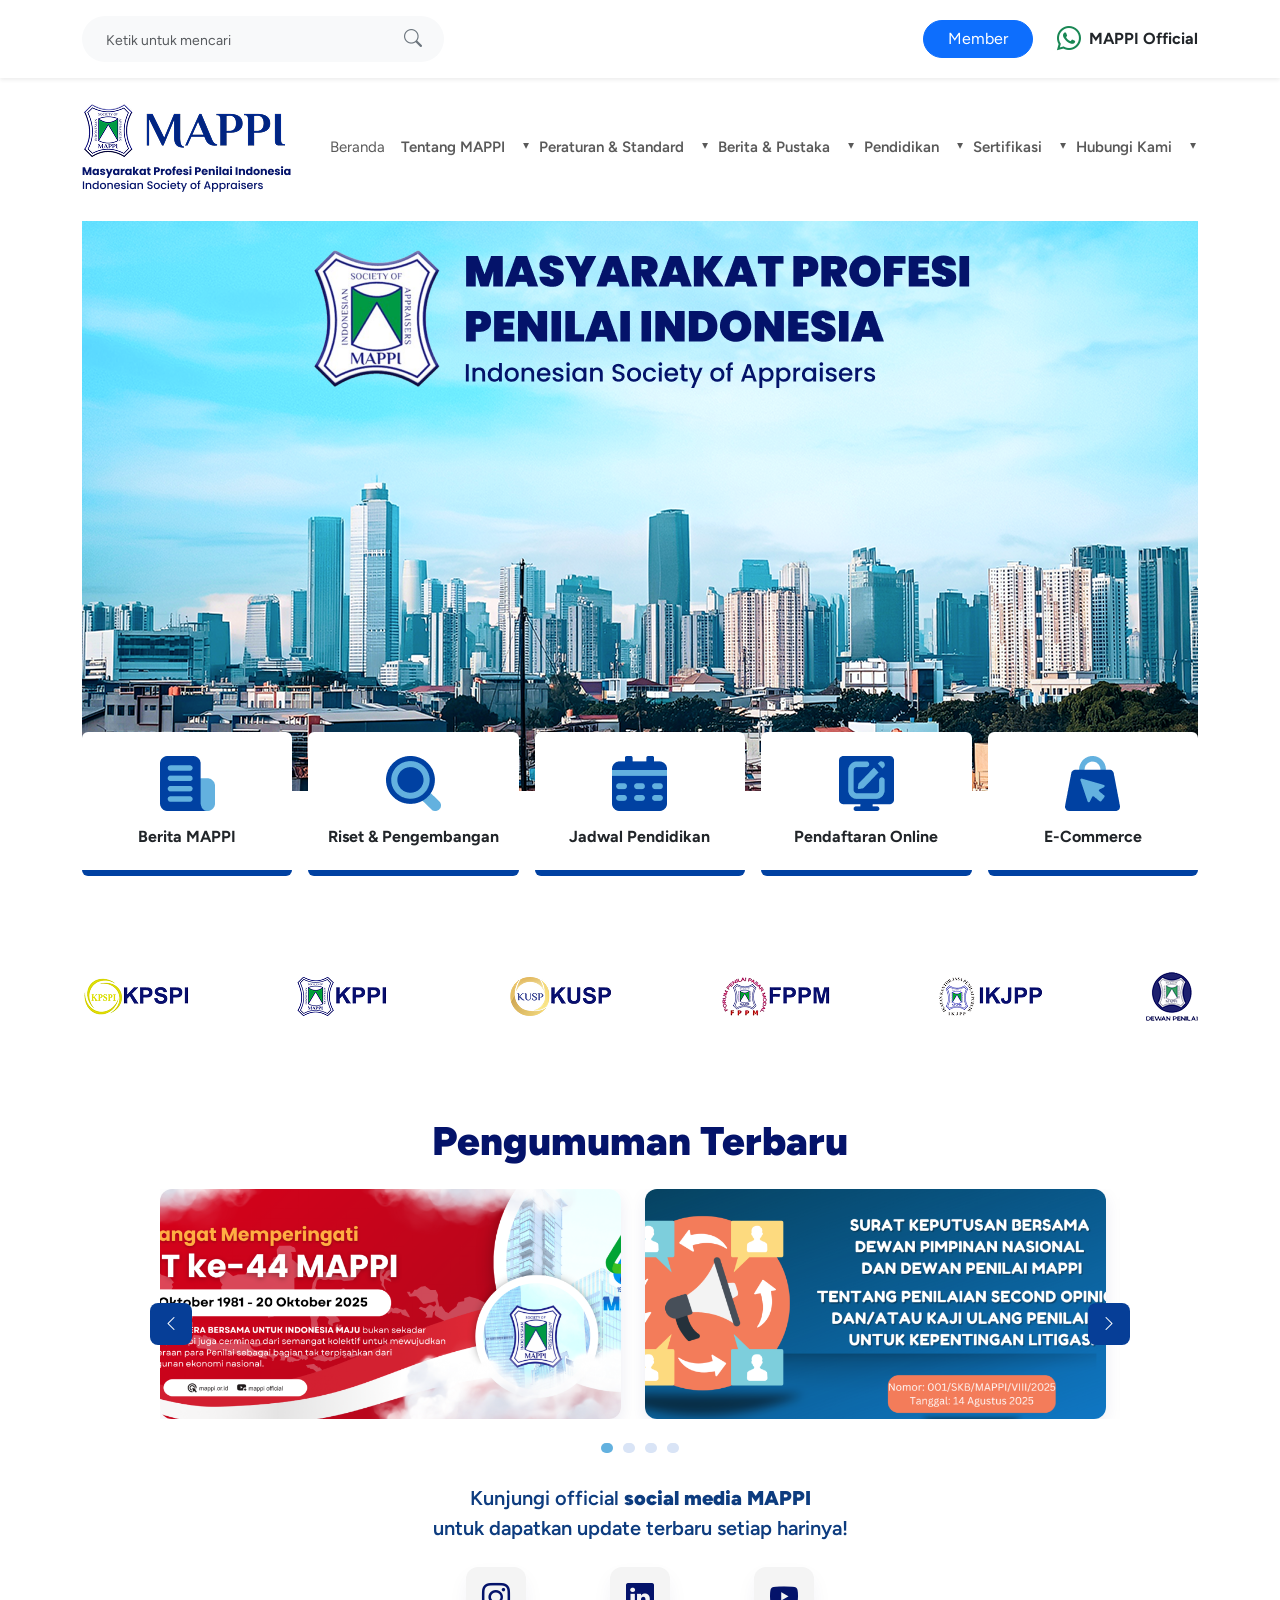
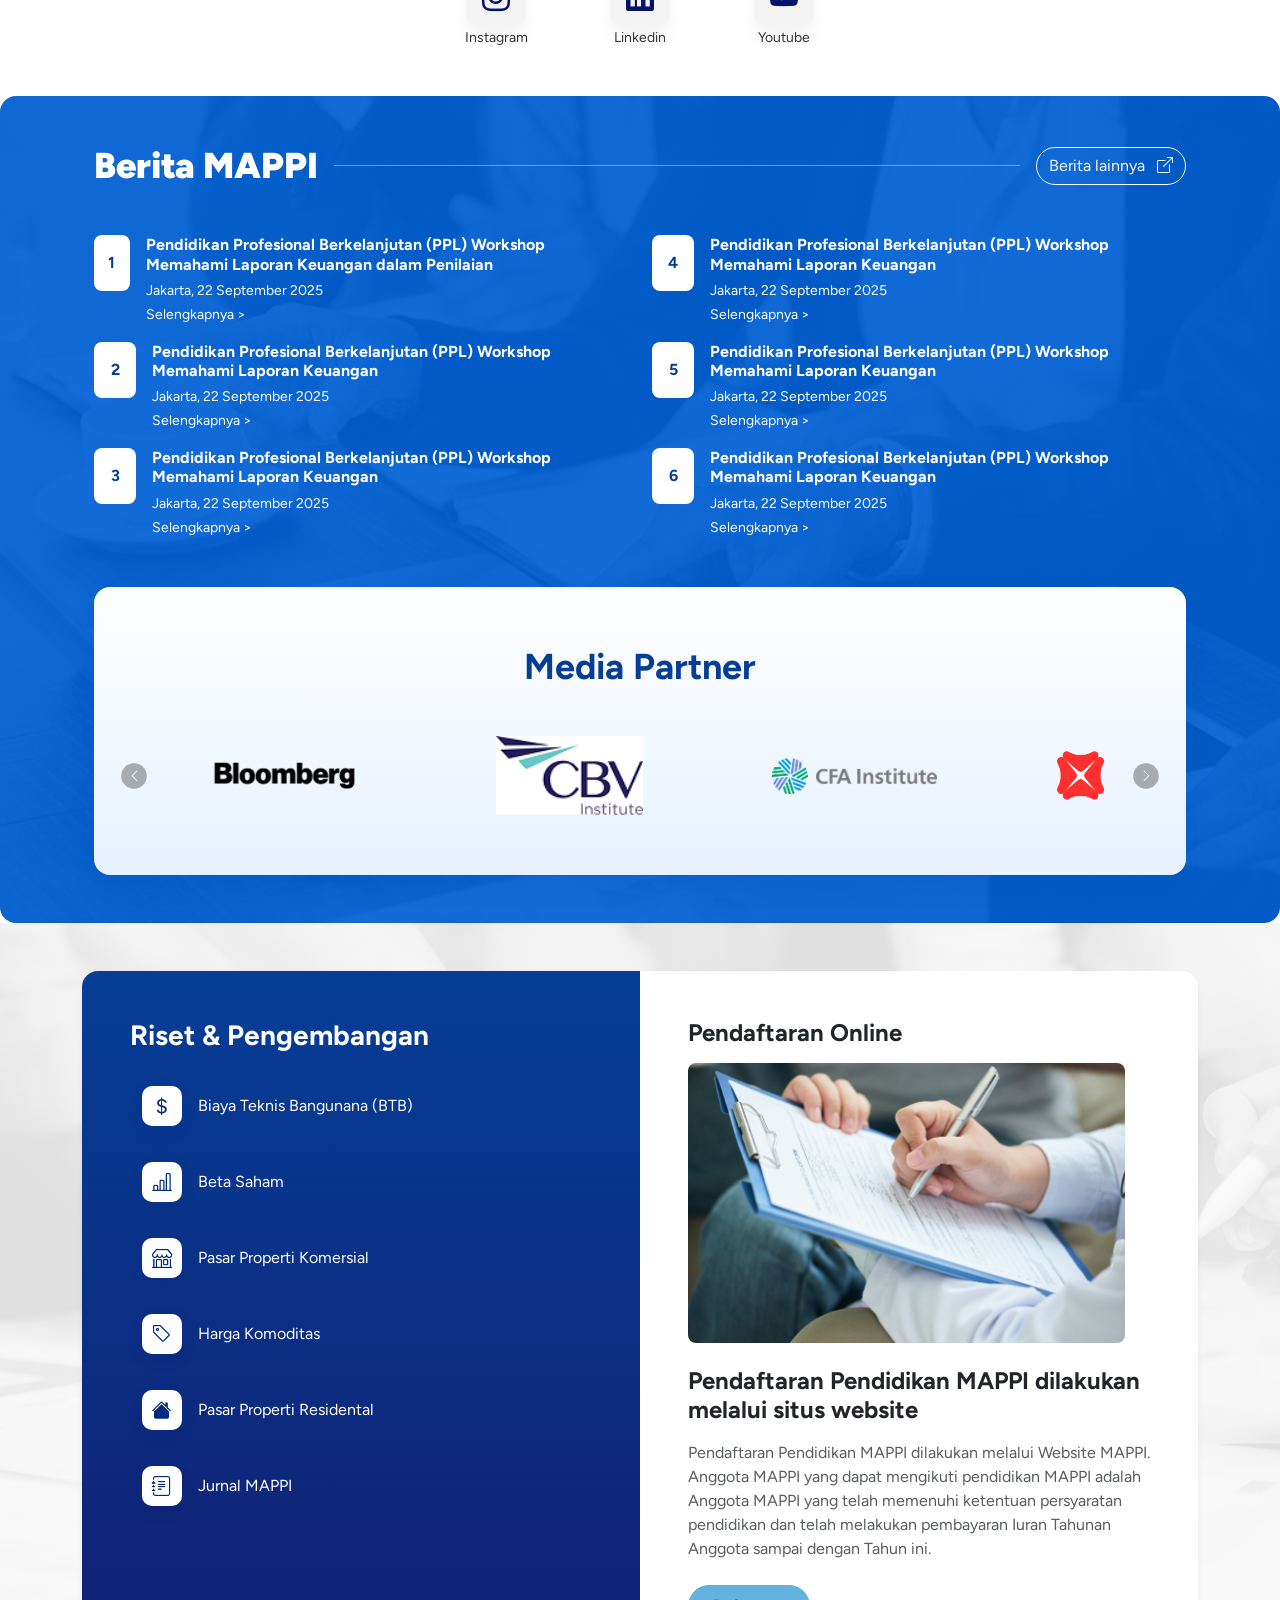
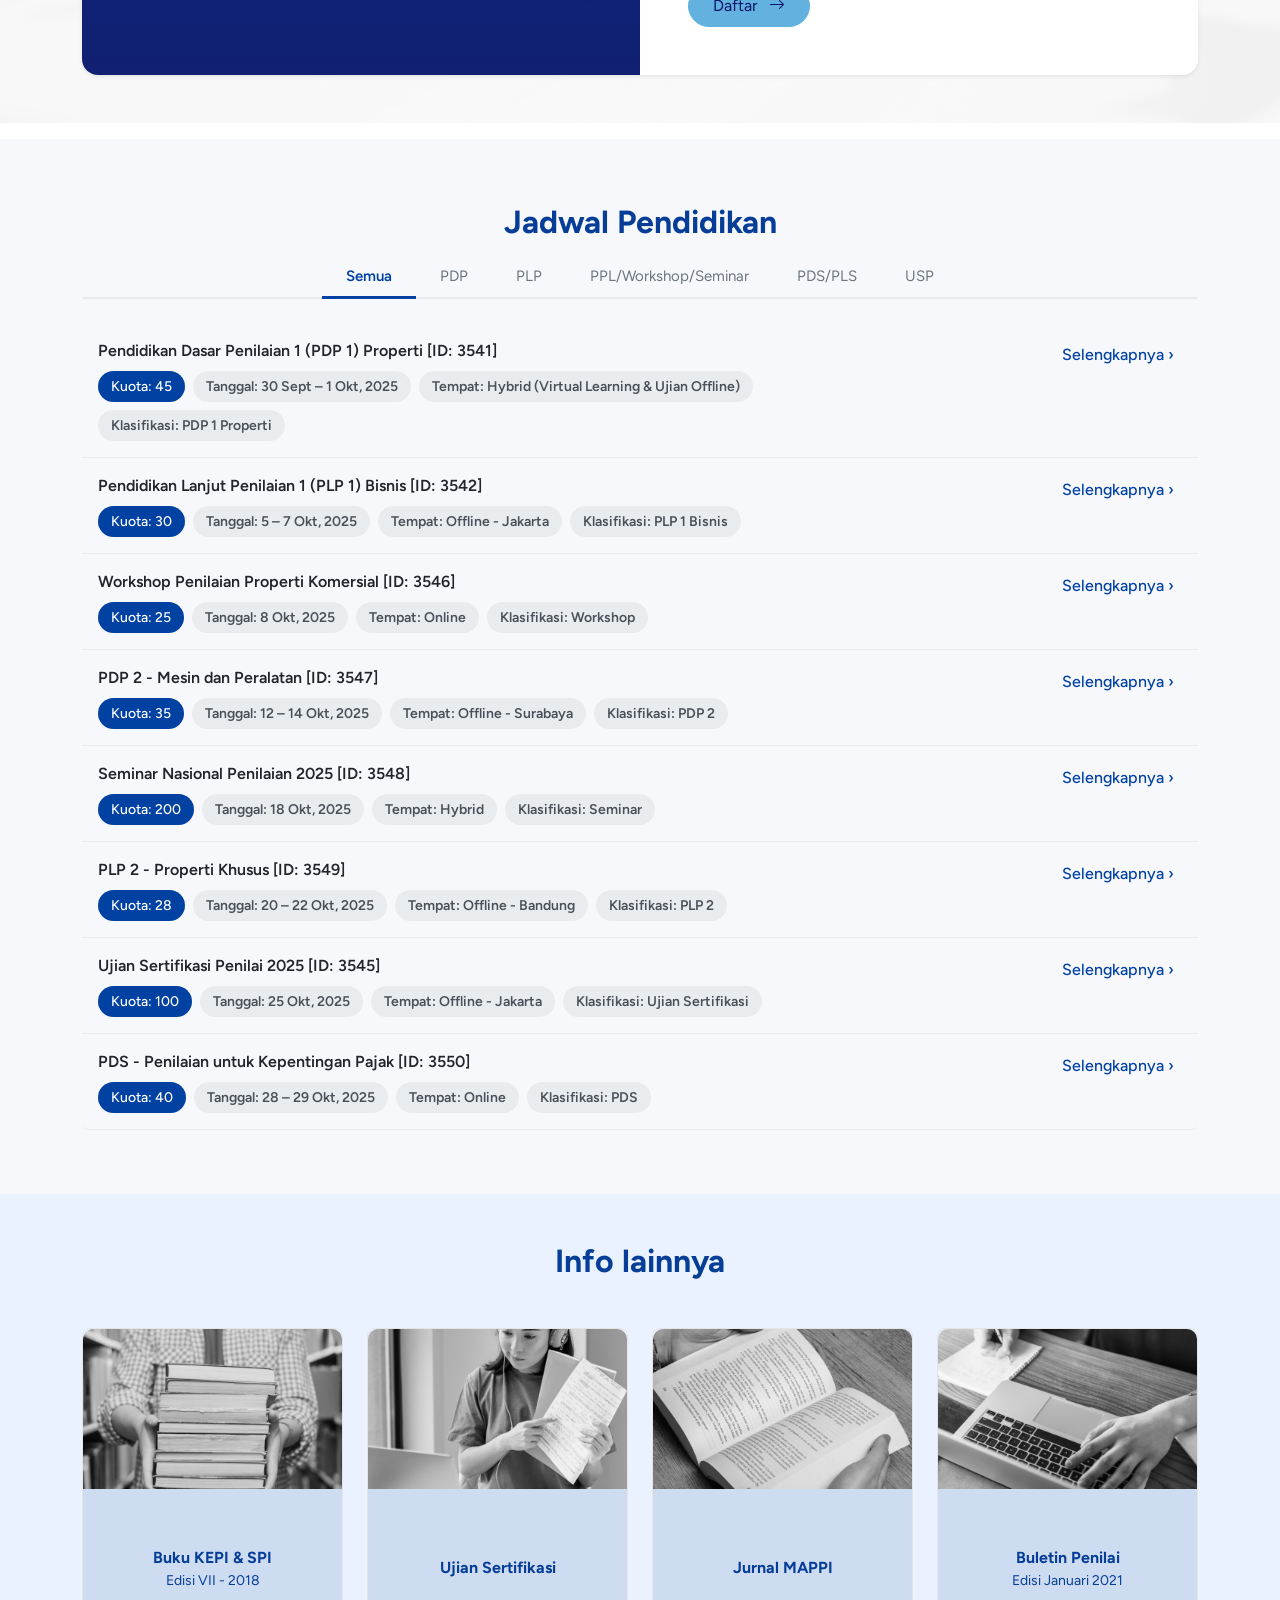
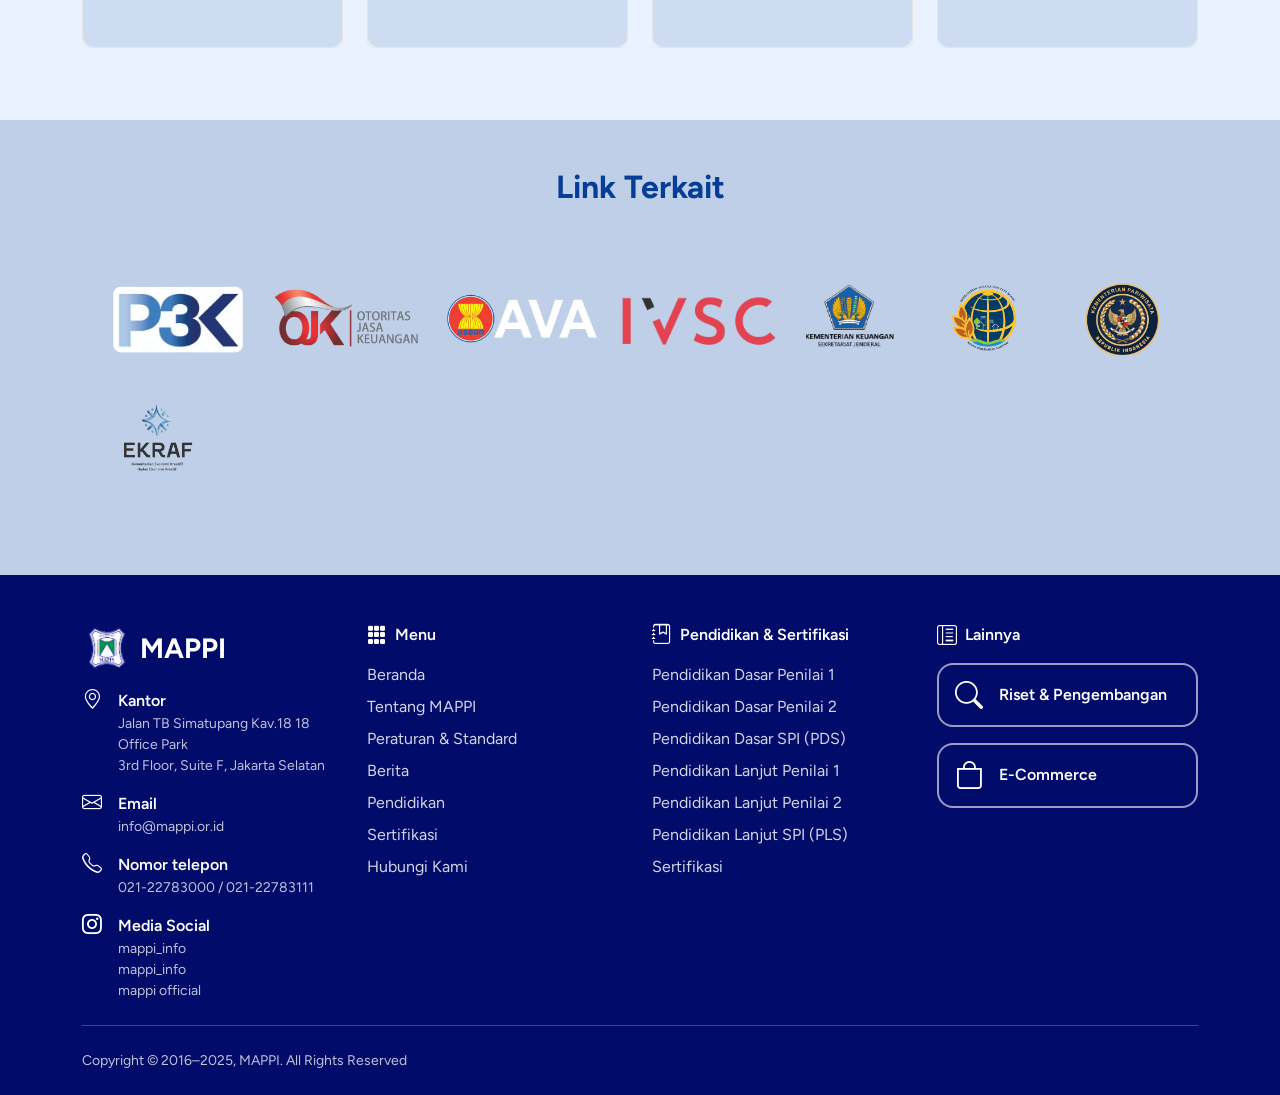
==== commit 204436cf: "feat: update terbaru" ====
--- a/index.html
+++ b/index.html
@@ -297,7 +297,7 @@
 
   <body>
     <!-- TOPBAR FIXED -->
-    <div class="fixed-top shadow-sm" style="background: linear-gradient(135deg, #ffffff 0%, #f8f9fa 50%, #e9ecef 100%);">
+    <div class="fixed-top bg-white shadow-sm">
       <div class="container py-2 py-md-3 d-flex align-items-center">
         <!-- Search (mobile & desktop) -->
         <div class="me-auto" style="max-width: 450px; width: 100%">
@@ -1313,81 +1313,186 @@
     </section>
 
     <style>
-      /* Jadwal Pendidikan - Tab Styling */
-      .schedule-tabs {
-        border-bottom: 2px solid #e9ecef;
-      }
-
-      .schedule-tabs .nav-item .nav-link {
-        color: #6c757d;
-        border: none;
-        background: transparent;
-        padding: 0.5rem 1.5rem;
-        margin-bottom: -2px;
-        transition: all 0.3s ease;
-      }
-
-      .schedule-tabs .nav-item .nav-link.active {
-        color: #0041a2;
-        border-bottom: 3px solid #0041a2;
-        font-weight: 600;
-      }
-
-      .schedule-tabs .nav-item .nav-link:hover:not(.active) {
-        color: #0041a2;
-        background-color: rgba(0, 65, 162, 0.05);
-      }
-
-      /* Styling untuk list-group items */
-      .schedule-list .list-group-item {
-        border-left: none;
-        border-right: none;
-        border-color: #e9ecef;
-        transition: all 0.3s ease;
-      }
-
-      .schedule-list .list-group-item:first-child {
-        border-top: none;
-      }
-
-      .schedule-list .list-group-item:last-child {
-        border-bottom: 1px solid #e9ecef;
-      }
-
-      .schedule-list .list-group-item:hover {
-        background-color: rgba(0, 65, 162, 0.03);
-      }
-
-      /* Styling untuk tag */
-      .tag {
-        background-color: #e9ecef;
-        color: #495057;
-        padding: 0.25rem 0.75rem;
-        border-radius: 50px;
-        font-size: 0.875rem;
-        display: inline-block;
-      }
-
-      .tag.primary {
-        background-color: #0041a2;
-        color: white;
-      }
-
-      /* Link Selengkapnya */
-      .link-primary {
-        color: #0041a2 !important;
-        text-decoration: none;
-        font-weight: 500;
-        transition: all 0.3s ease;
-        display: inline-flex;
-        align-items: center;
-      }
-
-      .link-primary:hover {
-        color: #002b7f !important;
-        transform: translateX(3px);
-      }
-    </style>
+  /* Jadwal Pendidikan - Tab Styling */
+  .schedule-tabs {
+    border-bottom: 2px solid #e9ecef;
+  }
+
+  .schedule-tabs .nav-item .nav-link {
+    color: #6c757d;
+    border: none;
+    background: transparent;
+    padding: 0.5rem 1.5rem;
+    margin-bottom: -2px;
+    transition: all 0.3s ease;
+    border-radius: 8px 8px 0 0;
+    position: relative;
+    overflow: hidden;
+  }
+
+  .schedule-tabs .nav-item .nav-link.active {
+    color: #0041a2;
+    border-bottom: 3px solid #0041a2;
+    font-weight: 600;
+  }
+
+  .schedule-tabs .nav-item .nav-link:hover:not(.active) {
+    color: #0041a2;
+    background-color: rgba(0, 65, 162, 0.05);
+    transform: translateY(-2px);
+  }
+
+  .schedule-tabs .nav-item .nav-link:active:not(.active) {
+    transform: translateY(0);
+  }
+
+  /* Styling untuk list-group items */
+  .schedule-list .list-group-item {
+    border-left: none;
+    border-right: none;
+    border-color: #e9ecef;
+    transition: all 0.3s ease;
+    cursor: pointer;
+    position: relative;
+  }
+
+  .schedule-list .list-group-item::before {
+    content: '';
+    position: absolute;
+    left: 0;
+    top: 0;
+    height: 100%;
+    width: 0;
+    background-color: rgba(0, 65, 162, 0.05);
+    transition: width 0.3s ease;
+    z-index: 0;
+  }
+
+  .schedule-list .list-group-item:hover::before {
+    width: 100%;
+  }
+
+  .schedule-list .list-group-item:first-child {
+    border-top: none;
+  }
+
+  .schedule-list .list-group-item:last-child {
+    border-bottom: 1px solid #e9ecef;
+  }
+
+  .schedule-list .list-group-item:hover {
+    background-color: rgba(0, 65, 162, 0.03);
+    box-shadow: 0 2px 8px rgba(0, 65, 162, 0.1);
+    transform: translateY(-2px);
+  }
+
+  .schedule-list .list-group-item:active {
+    transform: translateY(0);
+  }
+
+  .schedule-list .list-group-item .row {
+    position: relative;
+    z-index: 1;
+  }
+
+  /* Styling untuk tag */
+  .tag {
+    background-color: #e9ecef;
+    color: #495057;
+    padding: 0.25rem 0.75rem;
+    border-radius: 50px;
+    font-size: 0.875rem;
+    display: inline-block;
+    transition: all 0.3s ease;
+    border: 1px solid transparent;
+  }
+
+  .schedule-list .list-group-item:hover .tag:not(.primary) {
+    background-color: #dee2e6;
+    transform: translateY(-1px);
+    box-shadow: 0 2px 4px rgba(0, 0, 0, 0.05);
+  }
+
+  .tag.primary {
+    background-color: #0041a2;
+    color: white;
+    font-weight: 500;
+  }
+
+  .schedule-list .list-group-item:hover .tag.primary {
+    background-color: #003080;
+    transform: translateY(-1px);
+    box-shadow: 0 2px 6px rgba(0, 65, 162, 0.2);
+  }
+
+  /* Link Selengkapnya */
+  .link-primary {
+    color: #0041a2 !important;
+    text-decoration: none;
+    font-weight: 500;
+    transition: all 0.3s ease;
+    display: inline-flex;
+    align-items: center;
+    position: relative;
+    padding: 0.25rem 0.5rem;
+    border-radius: 4px;
+  }
+
+  .link-primary:hover {
+    color: #002b7f !important;
+    transform: translateX(5px);
+    background-color: rgba(0, 65, 162, 0.08);
+    padding-right: 0.75rem;
+  }
+
+  .link-primary span {
+    transition: transform 0.3s ease;
+    display: inline-block;
+  }
+
+  .link-primary:hover span {
+    transform: translateX(3px);
+  }
+
+  /* Efek hover untuk title/judul */
+  .schedule-list .list-group-item .fw-semibold {
+    transition: color 0.3s ease;
+  }
+
+  .schedule-list .list-group-item:hover .fw-semibold {
+    color: #0041a2;
+  }
+
+  /* Efek animasi saat hover item */
+  @keyframes itemHover {
+    0% {
+      box-shadow: 0 0 0 rgba(0, 65, 162, 0);
+    }
+    100% {
+      box-shadow: 0 2px 12px rgba(0, 65, 162, 0.1);
+    }
+  }
+
+  .schedule-list .list-group-item:hover {
+    animation: itemHover 0.3s ease forwards;
+  }
+
+  /* Responsive adjustments */
+  @media (max-width: 768px) {
+    .schedule-tabs .nav-item .nav-link {
+      padding: 0.5rem 1rem;
+      font-size: 0.9rem;
+    }
+    
+    .schedule-list .list-group-item:hover {
+      transform: translateY(-1px);
+    }
+    
+    .link-primary:hover {
+      transform: translateX(3px);
+    }
+  }
+</style>
 
     <!-- Jadwal Pendidikan -->
     <!-- Jadwal Pendidikan -->
@@ -1559,7 +1664,162 @@
                   </div>
                 </div>
               </div>
-              <!-- Tambahkan item lainnya sesuai kebutuhan -->
+              <!-- Item 3 -->
+              <div
+                class="list-group-item py-3"
+                data-aos="fade-up"
+                data-aos-duration="600"
+                data-aos-delay="100"
+              >
+                <div class="row g-3 align-items-start">
+                  <div class="col-12 col-md-9">
+                    <div class="fw-semibold mb-2">
+                      Workshop Penilaian Properti Komersial [ID: 3546]
+                    </div>
+                    <div class="d-flex flex-wrap gap-2">
+                      <span class="tag primary">Kuota: 25</span>
+                      <span class="tag">Tanggal: 8 Okt, 2025</span>
+                      <span class="tag">Tempat: Online</span>
+                      <span class="tag">Klasifikasi: Workshop</span>
+                    </div>
+                  </div>
+                  <div class="col-12 col-md-3 d-flex justify-content-md-end">
+                    <a href="#" class="link-primary"
+                      >Selengkapnya <span class="ms-1">›</span></a
+                    >
+                  </div>
+                </div>
+              </div>
+              <!-- Item 4 -->
+              <div
+                class="list-group-item py-3"
+                data-aos="fade-up"
+                data-aos-duration="600"
+                data-aos-delay="150"
+              >
+                <div class="row g-3 align-items-start">
+                  <div class="col-12 col-md-9">
+                    <div class="fw-semibold mb-2">
+                      PDP 2 - Mesin dan Peralatan [ID: 3547]
+                    </div>
+                    <div class="d-flex flex-wrap gap-2">
+                      <span class="tag primary">Kuota: 35</span>
+                      <span class="tag">Tanggal: 12 – 14 Okt, 2025</span>
+                      <span class="tag">Tempat: Offline - Surabaya</span>
+                      <span class="tag">Klasifikasi: PDP 2</span>
+                    </div>
+                  </div>
+                  <div class="col-12 col-md-3 d-flex justify-content-md-end">
+                    <a href="#" class="link-primary"
+                      >Selengkapnya <span class="ms-1">›</span></a
+                    >
+                  </div>
+                </div>
+              </div>
+              <!-- Item 5 -->
+              <div
+                class="list-group-item py-3"
+                data-aos="fade-up"
+                data-aos-duration="600"
+                data-aos-delay="200"
+              >
+                <div class="row g-3 align-items-start">
+                  <div class="col-12 col-md-9">
+                    <div class="fw-semibold mb-2">
+                      Seminar Nasional Penilaian 2025 [ID: 3548]
+                    </div>
+                    <div class="d-flex flex-wrap gap-2">
+                      <span class="tag primary">Kuota: 200</span>
+                      <span class="tag">Tanggal: 18 Okt, 2025</span>
+                      <span class="tag">Tempat: Hybrid</span>
+                      <span class="tag">Klasifikasi: Seminar</span>
+                    </div>
+                  </div>
+                  <div class="col-12 col-md-3 d-flex justify-content-md-end">
+                    <a href="#" class="link-primary"
+                      >Selengkapnya <span class="ms-1">›</span></a
+                    >
+                  </div>
+                </div>
+              </div>
+              <!-- Item 6 -->
+              <div
+                class="list-group-item py-3"
+                data-aos="fade-up"
+                data-aos-duration="600"
+                data-aos-delay="250"
+              >
+                <div class="row g-3 align-items-start">
+                  <div class="col-12 col-md-9">
+                    <div class="fw-semibold mb-2">
+                      PLP 2 - Properti Khusus [ID: 3549]
+                    </div>
+                    <div class="d-flex flex-wrap gap-2">
+                      <span class="tag primary">Kuota: 28</span>
+                      <span class="tag">Tanggal: 20 – 22 Okt, 2025</span>
+                      <span class="tag">Tempat: Offline - Bandung</span>
+                      <span class="tag">Klasifikasi: PLP 2</span>
+                    </div>
+                  </div>
+                  <div class="col-12 col-md-3 d-flex justify-content-md-end">
+                    <a href="#" class="link-primary"
+                      >Selengkapnya <span class="ms-1">›</span></a
+                    >
+                  </div>
+                </div>
+              </div>
+              <!-- Item 7 -->
+              <div
+                class="list-group-item py-3"
+                data-aos="fade-up"
+                data-aos-duration="600"
+                data-aos-delay="300"
+              >
+                <div class="row g-3 align-items-start">
+                  <div class="col-12 col-md-9">
+                    <div class="fw-semibold mb-2">
+                      Ujian Sertifikasi Penilai 2025 [ID: 3545]
+                    </div>
+                    <div class="d-flex flex-wrap gap-2">
+                      <span class="tag primary">Kuota: 100</span>
+                      <span class="tag">Tanggal: 25 Okt, 2025</span>
+                      <span class="tag">Tempat: Offline - Jakarta</span>
+                      <span class="tag">Klasifikasi: Ujian Sertifikasi</span>
+                    </div>
+                  </div>
+                  <div class="col-12 col-md-3 d-flex justify-content-md-end">
+                    <a href="#" class="link-primary"
+                      >Selengkapnya <span class="ms-1">›</span></a
+                    >
+                  </div>
+                </div>
+              </div>
+              <!-- Item 8 -->
+              <div
+                class="list-group-item py-3"
+                data-aos="fade-up"
+                data-aos-duration="600"
+                data-aos-delay="350"
+              >
+                <div class="row g-3 align-items-start">
+                  <div class="col-12 col-md-9">
+                    <div class="fw-semibold mb-2">
+                      PDS - Penilaian untuk Kepentingan Pajak [ID: 3550]
+                    </div>
+                    <div class="d-flex flex-wrap gap-2">
+                      <span class="tag primary">Kuota: 40</span>
+                      <span class="tag">Tanggal: 28 – 29 Okt, 2025</span>
+                      <span class="tag">Tempat: Online</span>
+                      <span class="tag">Klasifikasi: PDS</span>
+                    </div>
+                  </div>
+                  <div class="col-12 col-md-3 d-flex justify-content-md-end">
+                    <a href="#" class="link-primary"
+                      >Selengkapnya <span class="ms-1">›</span></a
+                    >
+                  </div>
+                </div>
+              </div>
             </div>
           </div>
 
@@ -1571,6 +1831,7 @@
             aria-labelledby="pdp-tab"
           >
             <div class="list-group schedule-list">
+              <!-- Item 1 -->
               <div class="list-group-item py-3">
                 <div class="row g-3 align-items-start">
                   <div class="col-12 col-md-9">
@@ -1591,7 +1852,153 @@
                   </div>
                 </div>
               </div>
-              <!-- Tambahkan item PDP lainnya -->
+              <!-- Item 2 -->
+              <div class="list-group-item py-3">
+                <div class="row g-3 align-items-start">
+                  <div class="col-12 col-md-9">
+                    <div class="fw-semibold mb-2">
+                      PDP 2 - Mesin dan Peralatan [ID: 3547]
+                    </div>
+                    <div class="d-flex flex-wrap gap-2">
+                      <span class="tag primary">Kuota: 35</span>
+                      <span class="tag">Tanggal: 12 – 14 Okt, 2025</span>
+                      <span class="tag">Tempat: Offline - Surabaya</span>
+                      <span class="tag">Kategori: PDP</span>
+                    </div>
+                  </div>
+                  <div class="col-12 col-md-3 d-flex justify-content-md-end">
+                    <a href="#" class="link-primary"
+                      >Selengkapnya <span class="ms-1">›</span></a
+                    >
+                  </div>
+                </div>
+              </div>
+              <!-- Item 3 -->
+              <div class="list-group-item py-3">
+                <div class="row g-3 align-items-start">
+                  <div class="col-12 col-md-9">
+                    <div class="fw-semibold mb-2">
+                      PDP 1 - Bisnis dan Usaha [ID: 3551]
+                    </div>
+                    <div class="d-flex flex-wrap gap-2">
+                      <span class="tag primary">Kuota: 40</span>
+                      <span class="tag">Tanggal: 2 – 4 Nov, 2025</span>
+                      <span class="tag">Tempat: Hybrid</span>
+                      <span class="tag">Kategori: PDP</span>
+                    </div>
+                  </div>
+                  <div class="col-12 col-md-3 d-flex justify-content-md-end">
+                    <a href="#" class="link-primary"
+                      >Selengkapnya <span class="ms-1">›</span></a
+                    >
+                  </div>
+                </div>
+              </div>
+              <!-- Item 4 -->
+              <div class="list-group-item py-3">
+                <div class="row g-3 align-items-start">
+                  <div class="col-12 col-md-9">
+                    <div class="fw-semibold mb-2">
+                      PDP 3 - Properti Khusus [ID: 3552]
+                    </div>
+                    <div class="d-flex flex-wrap gap-2">
+                      <span class="tag primary">Kuota: 30</span>
+                      <span class="tag">Tanggal: 10 – 12 Nov, 2025</span>
+                      <span class="tag">Tempat: Offline - Medan</span>
+                      <span class="tag">Kategori: PDP</span>
+                    </div>
+                  </div>
+                  <div class="col-12 col-md-3 d-flex justify-content-md-end">
+                    <a href="#" class="link-primary"
+                      >Selengkapnya <span class="ms-1">›</span></a
+                    >
+                  </div>
+                </div>
+              </div>
+              <!-- Item 5 -->
+              <div class="list-group-item py-3">
+                <div class="row g-3 align-items-start">
+                  <div class="col-12 col-md-9">
+                    <div class="fw-semibold mb-2">
+                      PDP 2 - Properti Komersial [ID: 3553]
+                    </div>
+                    <div class="d-flex flex-wrap gap-2">
+                      <span class="tag primary">Kuota: 38</span>
+                      <span class="tag">Tanggal: 15 – 17 Nov, 2025</span>
+                      <span class="tag">Tempat: Online</span>
+                      <span class="tag">Kategori: PDP</span>
+                    </div>
+                  </div>
+                  <div class="col-12 col-md-3 d-flex justify-content-md-end">
+                    <a href="#" class="link-primary"
+                      >Selengkapnya <span class="ms-1">›</span></a
+                    >
+                  </div>
+                </div>
+              </div>
+              <!-- Item 6 -->
+              <div class="list-group-item py-3">
+                <div class="row g-3 align-items-start">
+                  <div class="col-12 col-md-9">
+                    <div class="fw-semibold mb-2">
+                      PDP 1 - Properti Residential [ID: 3554]
+                    </div>
+                    <div class="d-flex flex-wrap gap-2">
+                      <span class="tag primary">Kuota: 50</span>
+                      <span class="tag">Tanggal: 20 – 21 Nov, 2025</span>
+                      <span class="tag">Tempat: Hybrid</span>
+                      <span class="tag">Kategori: PDP</span>
+                    </div>
+                  </div>
+                  <div class="col-12 col-md-3 d-flex justify-content-md-end">
+                    <a href="#" class="link-primary"
+                      >Selengkapnya <span class="ms-1">›</span></a
+                    >
+                  </div>
+                </div>
+              </div>
+              <!-- Item 7 -->
+              <div class="list-group-item py-3">
+                <div class="row g-3 align-items-start">
+                  <div class="col-12 col-md-9">
+                    <div class="fw-semibold mb-2">
+                      PDP 2 - Valuasi Aset Tidak Berwujud [ID: 3555]
+                    </div>
+                    <div class="d-flex flex-wrap gap-2">
+                      <span class="tag primary">Kuota: 32</span>
+                      <span class="tag">Tanggal: 25 – 27 Nov, 2025</span>
+                      <span class="tag">Tempat: Offline - Yogyakarta</span>
+                      <span class="tag">Kategori: PDP</span>
+                    </div>
+                  </div>
+                  <div class="col-12 col-md-3 d-flex justify-content-md-end">
+                    <a href="#" class="link-primary"
+                      >Selengkapnya <span class="ms-1">›</span></a
+                    >
+                  </div>
+                </div>
+              </div>
+              <!-- Item 8 -->
+              <div class="list-group-item py-3">
+                <div class="row g-3 align-items-start">
+                  <div class="col-12 col-md-9">
+                    <div class="fw-semibold mb-2">
+                      PDP 1 - Penilaian Dasar untuk Pemula [ID: 3556]
+                    </div>
+                    <div class="d-flex flex-wrap gap-2">
+                      <span class="tag primary">Kuota: 60</span>
+                      <span class="tag">Tanggal: 30 Nov – 1 Des, 2025</span>
+                      <span class="tag">Tempat: Online</span>
+                      <span class="tag">Kategori: PDP</span>
+                    </div>
+                  </div>
+                  <div class="col-12 col-md-3 d-flex justify-content-md-end">
+                    <a href="#" class="link-primary"
+                      >Selengkapnya <span class="ms-1">›</span></a
+                    >
+                  </div>
+                </div>
+              </div>
             </div>
           </div>
 
@@ -1603,6 +2010,7 @@
             aria-labelledby="plp-tab"
           >
             <div class="list-group schedule-list">
+              <!-- Item 1 -->
               <div class="list-group-item py-3">
                 <div class="row g-3 align-items-start">
                   <div class="col-12 col-md-9">
@@ -1623,7 +2031,153 @@
                   </div>
                 </div>
               </div>
-              <!-- Tambahkan item PLP lainnya -->
+              <!-- Item 2 -->
+              <div class="list-group-item py-3">
+                <div class="row g-3 align-items-start">
+                  <div class="col-12 col-md-9">
+                    <div class="fw-semibold mb-2">
+                      PLP 2 - Properti Khusus [ID: 3549]
+                    </div>
+                    <div class="d-flex flex-wrap gap-2">
+                      <span class="tag primary">Kuota: 28</span>
+                      <span class="tag">Tanggal: 20 – 22 Okt, 2025</span>
+                      <span class="tag">Tempat: Offline - Bandung</span>
+                      <span class="tag">Kategori: PLP</span>
+                    </div>
+                  </div>
+                  <div class="col-12 col-md-3 d-flex justify-content-md-end">
+                    <a href="#" class="link-primary"
+                      >Selengkapnya <span class="ms-1">›</span></a
+                    >
+                  </div>
+                </div>
+              </div>
+              <!-- Item 3 -->
+              <div class="list-group-item py-3">
+                <div class="row g-3 align-items-start">
+                  <div class="col-12 col-md-9">
+                    <div class="fw-semibold mb-2">
+                      PLP 1 - Properti Komersial Lanjutan [ID: 3557]
+                    </div>
+                    <div class="d-flex flex-wrap gap-2">
+                      <span class="tag primary">Kuota: 25</span>
+                      <span class="tag">Tanggal: 3 – 5 Nov, 2025</span>
+                      <span class="tag">Tempat: Offline - Semarang</span>
+                      <span class="tag">Kategori: PLP</span>
+                    </div>
+                  </div>
+                  <div class="col-12 col-md-3 d-flex justify-content-md-end">
+                    <a href="#" class="link-primary"
+                      >Selengkapnya <span class="ms-1">›</span></a
+                    >
+                  </div>
+                </div>
+              </div>
+              <!-- Item 4 -->
+              <div class="list-group-item py-3">
+                <div class="row g-3 align-items-start">
+                  <div class="col-12 col-md-9">
+                    <div class="fw-semibold mb-2">
+                      PLP 2 - Valuasi Bisnis Strategis [ID: 3558]
+                    </div>
+                    <div class="d-flex flex-wrap gap-2">
+                      <span class="tag primary">Kuota: 22</span>
+                      <span class="tag">Tanggal: 10 – 12 Nov, 2025</span>
+                      <span class="tag">Tempat: Hybrid</span>
+                      <span class="tag">Kategori: PLP</span>
+                    </div>
+                  </div>
+                  <div class="col-12 col-md-3 d-flex justify-content-md-end">
+                    <a href="#" class="link-primary"
+                      >Selengkapnya <span class="ms-1">›</span></a
+                    >
+                  </div>
+                </div>
+              </div>
+              <!-- Item 5 -->
+              <div class="list-group-item py-3">
+                <div class="row g-3 align-items-start">
+                  <div class="col-12 col-md-9">
+                    <div class="fw-semibold mb-2">
+                      PLP 1 - Penilaian Aset Tetap [ID: 3559]
+                    </div>
+                    <div class="d-flex flex-wrap gap-2">
+                      <span class="tag primary">Kuota: 35</span>
+                      <span class="tag">Tanggal: 15 – 17 Nov, 2025</span>
+                      <span class="tag">Tempat: Offline - Bali</span>
+                      <span class="tag">Kategori: PLP</span>
+                    </div>
+                  </div>
+                  <div class="col-12 col-md-3 d-flex justify-content-md-end">
+                    <a href="#" class="link-primary"
+                      >Selengkapnya <span class="ms-1">›</span></a
+                    >
+                  </div>
+                </div>
+              </div>
+              <!-- Item 6 -->
+              <div class="list-group-item py-3">
+                <div class="row g-3 align-items-start">
+                  <div class="col-12 col-md-9">
+                    <div class="fw-semibold mb-2">
+                      PLP 2 - Properti Industri [ID: 3560]
+                    </div>
+                    <div class="d-flex flex-wrap gap-2">
+                      <span class="tag primary">Kuota: 30</span>
+                      <span class="tag">Tanggal: 20 – 22 Nov, 2025</span>
+                      <span class="tag">Tempat: Offline - Surabaya</span>
+                      <span class="tag">Kategori: PLP</span>
+                    </div>
+                  </div>
+                  <div class="col-12 col-md-3 d-flex justify-content-md-end">
+                    <a href="#" class="link-primary"
+                      >Selengkapnya <span class="ms-1">›</span></a
+                    >
+                  </div>
+                </div>
+              </div>
+              <!-- Item 7 -->
+              <div class="list-group-item py-3">
+                <div class="row g-3 align-items-start">
+                  <div class="col-12 col-md-9">
+                    <div class="fw-semibold mb-2">
+                      PLP 1 - Valuasi untuk Merger & Akuisisi [ID: 3561]
+                    </div>
+                    <div class="d-flex flex-wrap gap-2">
+                      <span class="tag primary">Kuota: 28</span>
+                      <span class="tag">Tanggal: 25 – 27 Nov, 2025</span>
+                      <span class="tag">Tempat: Hybrid</span>
+                      <span class="tag">Kategori: PLP</span>
+                    </div>
+                  </div>
+                  <div class="col-12 col-md-3 d-flex justify-content-md-end">
+                    <a href="#" class="link-primary"
+                      >Selengkapnya <span class="ms-1">›</span></a
+                    >
+                  </div>
+                </div>
+              </div>
+              <!-- Item 8 -->
+              <div class="list-group-item py-3">
+                <div class="row g-3 align-items-start">
+                  <div class="col-12 col-md-9">
+                    <div class="fw-semibold mb-2">
+                      PLP 2 - Penilaian Proyek Infrastruktur [ID: 3562]
+                    </div>
+                    <div class="d-flex flex-wrap gap-2">
+                      <span class="tag primary">Kuota: 25</span>
+                      <span class="tag">Tanggal: 1 – 3 Des, 2025</span>
+                      <span class="tag">Tempat: Offline - Jakarta</span>
+                      <span class="tag">Kategori: PLP</span>
+                    </div>
+                  </div>
+                  <div class="col-12 col-md-3 d-flex justify-content-md-end">
+                    <a href="#" class="link-primary"
+                      >Selengkapnya <span class="ms-1">›</span></a
+                    >
+                  </div>
+                </div>
+              </div>
             </div>
           </div>
 
@@ -1635,6 +2189,7 @@
             aria-labelledby="ppl-tab"
           >
             <div class="list-group schedule-list">
+              <!-- Item 1 -->
               <div class="list-group-item py-3">
                 <div class="row g-3 align-items-start">
                   <div class="col-12 col-md-9">
@@ -1655,7 +2210,153 @@
                   </div>
                 </div>
               </div>
-              <!-- Tambahkan item PPL/Workshop lainnya -->
+              <!-- Item 2 -->
+              <div class="list-group-item py-3">
+                <div class="row g-3 align-items-start">
+                  <div class="col-12 col-md-9">
+                    <div class="fw-semibold mb-2">
+                      Workshop Penilaian Properti Komersial [ID: 3546]
+                    </div>
+                    <div class="d-flex flex-wrap gap-2">
+                      <span class="tag primary">Kuota: 25</span>
+                      <span class="tag">Tanggal: 8 Okt, 2025</span>
+                      <span class="tag">Tempat: Online</span>
+                      <span class="tag">Kategori: Workshop</span>
+                    </div>
+                  </div>
+                  <div class="col-12 col-md-3 d-flex justify-content-md-end">
+                    <a href="#" class="link-primary"
+                      >Selengkapnya <span class="ms-1">›</span></a
+                    >
+                  </div>
+                </div>
+              </div>
+              <!-- Item 3 -->
+              <div class="list-group-item py-3">
+                <div class="row g-3 align-items-start">
+                  <div class="col-12 col-md-9">
+                    <div class="fw-semibold mb-2">
+                      Seminar Nasional Penilaian 2025 [ID: 3548]
+                    </div>
+                    <div class="d-flex flex-wrap gap-2">
+                      <span class="tag primary">Kuota: 200</span>
+                      <span class="tag">Tanggal: 18 Okt, 2025</span>
+                      <span class="tag">Tempat: Hybrid</span>
+                      <span class="tag">Kategori: Seminar</span>
+                    </div>
+                  </div>
+                  <div class="col-12 col-md-3 d-flex justify-content-md-end">
+                    <a href="#" class="link-primary"
+                      >Selengkapnya <span class="ms-1">›</span></a
+                    >
+                  </div>
+                </div>
+              </div>
+              <!-- Item 4 -->
+              <div class="list-group-item py-3">
+                <div class="row g-3 align-items-start">
+                  <div class="col-12 col-md-9">
+                    <div class="fw-semibold mb-2">
+                      Workshop Teknik Diskonto Arus Kas [ID: 3563]
+                    </div>
+                    <div class="d-flex flex-wrap gap-2">
+                      <span class="tag primary">Kuota: 40</span>
+                      <span class="tag">Tanggal: 5 Nov, 2025</span>
+                      <span class="tag">Tempat: Online</span>
+                      <span class="tag">Kategori: Workshop</span>
+                    </div>
+                  </div>
+                  <div class="col-12 col-md-3 d-flex justify-content-md-end">
+                    <a href="#" class="link-primary"
+                      >Selengkapnya <span class="ms-1">›</span></a
+                    >
+                  </div>
+                </div>
+              </div>
+              <!-- Item 5 -->
+              <div class="list-group-item py-3">
+                <div class="row g-3 align-items-start">
+                  <div class="col-12 col-md-9">
+                    <div class="fw-semibold mb-2">
+                      PPL - Praktek Penilaian Lapangan [ID: 3564]
+                    </div>
+                    <div class="d-flex flex-wrap gap-2">
+                      <span class="tag primary">Kuota: 20</span>
+                      <span class="tag">Tanggal: 12 – 14 Nov, 2025</span>
+                      <span class="tag">Tempat: Offline - Jakarta</span>
+                      <span class="tag">Kategori: PPL</span>
+                    </div>
+                  </div>
+                  <div class="col-12 col-md-3 d-flex justify-content-md-end">
+                    <a href="#" class="link-primary"
+                      >Selengkapnya <span class="ms-1">›</span></a
+                    >
+                  </div>
+                </div>
+              </div>
+              <!-- Item 6 -->
+              <div class="list-group-item py-3">
+                <div class="row g-3 align-items-start">
+                  <div class="col-12 col-md-9">
+                    <div class="fw-semibold mb-2">
+                      Seminar Update Regulasi Penilaian 2025 [ID: 3565]
+                    </div>
+                    <div class="d-flex flex-wrap gap-2">
+                      <span class="tag primary">Kuota: 150</span>
+                      <span class="tag">Tanggal: 20 Nov, 2025</span>
+                      <span class="tag">Tempat: Hybrid</span>
+                      <span class="tag">Kategori: Seminar</span>
+                    </div>
+                  </div>
+                  <div class="col-12 col-md-3 d-flex justify-content-md-end">
+                    <a href="#" class="link-primary"
+                      >Selengkapnya <span class="ms-1">›</span></a
+                    >
+                  </div>
+                </div>
+              </div>
+              <!-- Item 7 -->
+              <div class="list-group-item py-3">
+                <div class="row g-3 align-items-start">
+                  <div class="col-12 col-md-9">
+                    <div class="fw-semibold mb-2">
+                      Workshop Penilaian Properti Syariah [ID: 3566]
+                    </div>
+                    <div class="d-flex flex-wrap gap-2">
+                      <span class="tag primary">Kuota: 35</span>
+                      <span class="tag">Tanggal: 25 Nov, 2025</span>
+                      <span class="tag">Tempat: Online</span>
+                      <span class="tag">Kategori: Workshop</span>
+                    </div>
+                  </div>
+                  <div class="col-12 col-md-3 d-flex justify-content-md-end">
+                    <a href="#" class="link-primary"
+                      >Selengkapnya <span class="ms-1">›</span></a
+                    >
+                  </div>
+                </div>
+              </div>
+              <!-- Item 8 -->
+              <div class="list-group-item py-3">
+                <div class="row g-3 align-items-start">
+                  <div class="col-12 col-md-9">
+                    <div class="fw-semibold mb-2">
+                      PPL - Studi Kasus Penilaian Kompleks [ID: 3567]
+                    </div>
+                    <div class="d-flex flex-wrap gap-2">
+                      <span class="tag primary">Kuota: 18</span>
+                      <span class="tag">Tanggal: 30 Nov – 2 Des, 2025</span>
+                      <span class="tag">Tempat: Offline - Bandung</span>
+                      <span class="tag">Kategori: PPL</span>
+                    </div>
+                  </div>
+                  <div class="col-12 col-md-3 d-flex justify-content-md-end">
+                    <a href="#" class="link-primary"
+                      >Selengkapnya <span class="ms-1">›</span></a
+                    >
+                  </div>
+                </div>
+              </div>
             </div>
           </div>
 
@@ -1667,6 +2368,7 @@
             aria-labelledby="pds-tab"
           >
             <div class="list-group schedule-list">
+              <!-- Item 1 -->
               <div class="list-group-item py-3">
                 <div class="row g-3 align-items-start">
                   <div class="col-12 col-md-9">
@@ -1687,7 +2389,153 @@
                   </div>
                 </div>
               </div>
-              <!-- Tambahkan item PDS/PLS lainnya -->
+              <!-- Item 2 -->
+              <div class="list-group-item py-3">
+                <div class="row g-3 align-items-start">
+                  <div class="col-12 col-md-9">
+                    <div class="fw-semibold mb-2">
+                      PDS - Penilaian untuk Kepentingan Pajak [ID: 3550]
+                    </div>
+                    <div class="d-flex flex-wrap gap-2">
+                      <span class="tag primary">Kuota: 40</span>
+                      <span class="tag">Tanggal: 28 – 29 Okt, 2025</span>
+                      <span class="tag">Tempat: Online</span>
+                      <span class="tag">Kategori: PDS</span>
+                    </div>
+                  </div>
+                  <div class="col-12 col-md-3 d-flex justify-content-md-end">
+                    <a href="#" class="link-primary"
+                      >Selengkapnya <span class="ms-1">›</span></a
+                    >
+                  </div>
+                </div>
+              </div>
+              <!-- Item 3 -->
+              <div class="list-group-item py-3">
+                <div class="row g-3 align-items-start">
+                  <div class="col-12 col-md-9">
+                    <div class="fw-semibold mb-2">
+                      PLS - Penilaian Laporan Keuangan [ID: 3568]
+                    </div>
+                    <div class="d-flex flex-wrap gap-2">
+                      <span class="tag primary">Kuota: 35</span>
+                      <span class="tag">Tanggal: 5 – 6 Nov, 2025</span>
+                      <span class="tag">Tempat: Hybrid</span>
+                      <span class="tag">Kategori: PLS</span>
+                    </div>
+                  </div>
+                  <div class="col-12 col-md-3 d-flex justify-content-md-end">
+                    <a href="#" class="link-primary"
+                      >Selengkapnya <span class="ms-1">›</span></a
+                    >
+                  </div>
+                </div>
+              </div>
+              <!-- Item 4 -->
+              <div class="list-group-item py-3">
+                <div class="row g-3 align-items-start">
+                  <div class="col-12 col-md-9">
+                    <div class="fw-semibold mb-2">
+                      PDS - Standar Penilaian Internasional [ID: 3569]
+                    </div>
+                    <div class="d-flex flex-wrap gap-2">
+                      <span class="tag primary">Kuota: 45</span>
+                      <span class="tag">Tanggal: 10 – 11 Nov, 2025</span>
+                      <span class="tag">Tempat: Online</span>
+                      <span class="tag">Kategori: PDS</span>
+                    </div>
+                  </div>
+                  <div class="col-12 col-md-3 d-flex justify-content-md-end">
+                    <a href="#" class="link-primary"
+                      >Selengkapnya <span class="ms-1">›</span></a
+                    >
+                  </div>
+                </div>
+              </div>
+              <!-- Item 5 -->
+              <div class="list-group-item py-3">
+                <div class="row g-3 align-items-start">
+                  <div class="col-12 col-md-9">
+                    <div class="fw-semibold mb-2">
+                      PLS - Analisis Risiko dalam Penilaian [ID: 3570]
+                    </div>
+                    <div class="d-flex flex-wrap gap-2">
+                      <span class="tag primary">Kuota: 30</span>
+                      <span class="tag">Tanggal: 15 – 16 Nov, 2025</span>
+                      <span class="tag">Tempat: Offline - Surabaya</span>
+                      <span class="tag">Kategori: PLS</span>
+                    </div>
+                  </div>
+                  <div class="col-12 col-md-3 d-flex justify-content-md-end">
+                    <a href="#" class="link-primary"
+                      >Selengkapnya <span class="ms-1">›</span></a
+                    >
+                  </div>
+                </div>
+              </div>
+              <!-- Item 6 -->
+              <div class="list-group-item py-3">
+                <div class="row g-3 align-items-start">
+                  <div class="col-12 col-md-9">
+                    <div class="fw-semibold mb-2">
+                      PDS - Etika Profesi Penilai [ID: 3571]
+                    </div>
+                    <div class="d-flex flex-wrap gap-2">
+                      <span class="tag primary">Kuota: 50</span>
+                      <span class="tag">Tanggal: 20 – 21 Nov, 2025</span>
+                      <span class="tag">Tempat: Online</span>
+                      <span class="tag">Kategori: PDS</span>
+                    </div>
+                  </div>
+                  <div class="col-12 col-md-3 d-flex justify-content-md-end">
+                    <a href="#" class="link-primary"
+                      >Selengkapnya <span class="ms-1">›</span></a
+                    >
+                  </div>
+                </div>
+              </div>
+              <!-- Item 7 -->
+              <div class="list-group-item py-3">
+                <div class="row g-3 align-items-start">
+                  <div class="col-12 col-md-9">
+                    <div class="fw-semibold mb-2">
+                      PLS - Teknik Penyusunan Laporan Penilaian [ID: 3572]
+                    </div>
+                    <div class="d-flex flex-wrap gap-2">
+                      <span class="tag primary">Kuota: 40</span>
+                      <span class="tag">Tanggal: 25 – 26 Nov, 2025</span>
+                      <span class="tag">Tempat: Hybrid</span>
+                      <span class="tag">Kategori: PLS</span>
+                    </div>
+                  </div>
+                  <div class="col-12 col-md-3 d-flex justify-content-md-end">
+                    <a href="#" class="link-primary"
+                      >Selengkapnya <span class="ms-1">›</span></a
+                    >
+                  </div>
+                </div>
+              </div>
+              <!-- Item 8 -->
+              <div class="list-group-item py-3">
+                <div class="row g-3 align-items-start">
+                  <div class="col-12 col-md-9">
+                    <div class="fw-semibold mb-2">
+                      PDS - Penilaian untuk Perbankan [ID: 3573]
+                    </div>
+                    <div class="d-flex flex-wrap gap-2">
+                      <span class="tag primary">Kuota: 38</span>
+                      <span class="tag">Tanggal: 30 Nov – 1 Des, 2025</span>
+                      <span class="tag">Tempat: Offline - Jakarta</span>
+                      <span class="tag">Kategori: PDS</span>
+                    </div>
+                  </div>
+                  <div class="col-12 col-md-3 d-flex justify-content-md-end">
+                    <a href="#" class="link-primary"
+                      >Selengkapnya <span class="ms-1">›</span></a
+                    >
+                  </div>
+                </div>
+              </div>
             </div>
           </div>
 
@@ -1699,6 +2547,7 @@
             aria-labelledby="usp-tab"
           >
             <div class="list-group schedule-list">
+              <!-- Item 1 -->
               <div class="list-group-item py-3">
                 <div class="row g-3 align-items-start">
                   <div class="col-12 col-md-9">
@@ -1719,7 +2568,153 @@
                   </div>
                 </div>
               </div>
-              <!-- Tambahkan item USP lainnya -->
+              <!-- Item 2 -->
+              <div class="list-group-item py-3">
+                <div class="row g-3 align-items-start">
+                  <div class="col-12 col-md-9">
+                    <div class="fw-semibold mb-2">
+                      Ujian Sertifikasi Penilai Properti [ID: 3574]
+                    </div>
+                    <div class="d-flex flex-wrap gap-2">
+                      <span class="tag primary">Kuota: 80</span>
+                      <span class="tag">Tanggal: 8 Nov, 2025</span>
+                      <span class="tag">Tempat: Offline - Bandung</span>
+                      <span class="tag">Kategori: Ujian Sertifikasi</span>
+                    </div>
+                  </div>
+                  <div class="col-12 col-md-3 d-flex justify-content-md-end">
+                    <a href="#" class="link-primary"
+                      >Selengkapnya <span class="ms-1">›</span></a
+                    >
+                  </div>
+                </div>
+              </div>
+              <!-- Item 3 -->
+              <div class="list-group-item py-3">
+                <div class="row g-3 align-items-start">
+                  <div class="col-12 col-md-9">
+                    <div class="fw-semibold mb-2">
+                      Ujian Sertifikasi Penilai Bisnis [ID: 3575]
+                    </div>
+                    <div class="d-flex flex-wrap gap-2">
+                      <span class="tag primary">Kuota: 60</span>
+                      <span class="tag">Tanggal: 15 Nov, 2025</span>
+                      <span class="tag">Tempat: Offline - Surabaya</span>
+                      <span class="tag">Kategori: Ujian Sertifikasi</span>
+                    </div>
+                  </div>
+                  <div class="col-12 col-md-3 d-flex justify-content-md-end">
+                    <a href="#" class="link-primary"
+                      >Selengkapnya <span class="ms-1">›</span></a
+                    >
+                  </div>
+                </div>
+              </div>
+              <!-- Item 4 -->
+              <div class="list-group-item py-3">
+                <div class="row g-3 align-items-start">
+                  <div class="col-12 col-md-9">
+                    <div class="fw-semibold mb-2">
+                      Ujian Sertifikasi Penilai Mesin [ID: 3576]
+                    </div>
+                    <div class="d-flex flex-wrap gap-2">
+                      <span class="tag primary">Kuota: 45</span>
+                      <span class="tag">Tanggal: 22 Nov, 2025</span>
+                      <span class="tag">Tempat: Offline - Medan</span>
+                      <span class="tag">Kategori: Ujian Sertifikasi</span>
+                    </div>
+                  </div>
+                  <div class="col-12 col-md-3 d-flex justify-content-md-end">
+                    <a href="#" class="link-primary"
+                      >Selengkapnya <span class="ms-1">›</span></a
+                    >
+                  </div>
+                </div>
+              </div>
+              <!-- Item 5 -->
+              <div class="list-group-item py-3">
+                <div class="row g-3 align-items-start">
+                  <div class="col-12 col-md-9">
+                    <div class="fw-semibold mb-2">
+                      Ujian Ulang Sertifikasi 2025 [ID: 3577]
+                    </div>
+                    <div class="d-flex flex-wrap gap-2">
+                      <span class="tag primary">Kuota: 70</span>
+                      <span class="tag">Tanggal: 29 Nov, 2025</span>
+                      <span class="tag">Tempat: Offline - Jakarta</span>
+                      <span class="tag">Kategori: Ujian Ulang</span>
+                    </div>
+                  </div>
+                  <div class="col-12 col-md-3 d-flex justify-content-md-end">
+                    <a href="#" class="link-primary"
+                      >Selengkapnya <span class="ms-1">›</span></a
+                    >
+                  </div>
+                </div>
+              </div>
+              <!-- Item 6 -->
+              <div class="list-group-item py-3">
+                <div class="row g-3 align-items-start">
+                  <div class="col-12 col-md-9">
+                    <div class="fw-semibold mb-2">
+                      Ujian Sertifikasi Penilai Khusus [ID: 3578]
+                    </div>
+                    <div class="d-flex flex-wrap gap-2">
+                      <span class="tag primary">Kuota: 35</span>
+                      <span class="tag">Tanggal: 6 Des, 2025</span>
+                      <span class="tag">Tempat: Offline - Yogyakarta</span>
+                      <span class="tag">Kategori: Ujian Sertifikasi</span>
+                    </div>
+                  </div>
+                  <div class="col-12 col-md-3 d-flex justify-content-md-end">
+                    <a href="#" class="link-primary"
+                      >Selengkapnya <span class="ms-1">›</span></a
+                    >
+                  </div>
+                </div>
+              </div>
+              <!-- Item 7 -->
+              <div class="list-group-item py-3">
+                <div class="row g-3 align-items-start">
+                  <div class="col-12 col-md-9">
+                    <div class="fw-semibold mb-2">
+                      Ujian Sertifikasi Penilai Senior [ID: 3579]
+                    </div>
+                    <div class="d-flex flex-wrap gap-2">
+                      <span class="tag primary">Kuota: 25</span>
+                      <span class="tag">Tanggal: 13 Des, 2025</span>
+                      <span class="tag">Tempat: Offline - Bali</span>
+                      <span class="tag">Kategori: Ujian Sertifikasi</span>
+                    </div>
+                  </div>
+                  <div class="col-12 col-md-3 d-flex justify-content-md-end">
+                    <a href="#" class="link-primary"
+                      >Selengkapnya <span class="ms-1">›</span></a
+                    >
+                  </div>
+                </div>
+              </div>
+              <!-- Item 8 -->
+              <div class="list-group-item py-3">
+                <div class="row g-3 align-items-start">
+                  <div class="col-12 col-md-9">
+                    <div class="fw-semibold mb-2">
+                      Ujian Akhir Tahun Penilai 2025 [ID: 3580]
+                    </div>
+                    <div class="d-flex flex-wrap gap-2">
+                      <span class="tag primary">Kuota: 120</span>
+                      <span class="tag">Tanggal: 20 Des, 2025</span>
+                      <span class="tag">Tempat: Hybrid</span>
+                      <span class="tag">Kategori: Ujian Nasional</span>
+                    </div>
+                  </div>
+                  <div class="col-12 col-md-3 d-flex justify-content-md-end">
+                    <a href="#" class="link-primary"
+                      >Selengkapnya <span class="ms-1">›</span></a
+                    >
+                  </div>
+                </div>
+              </div>
             </div>
           </div>
         </div>
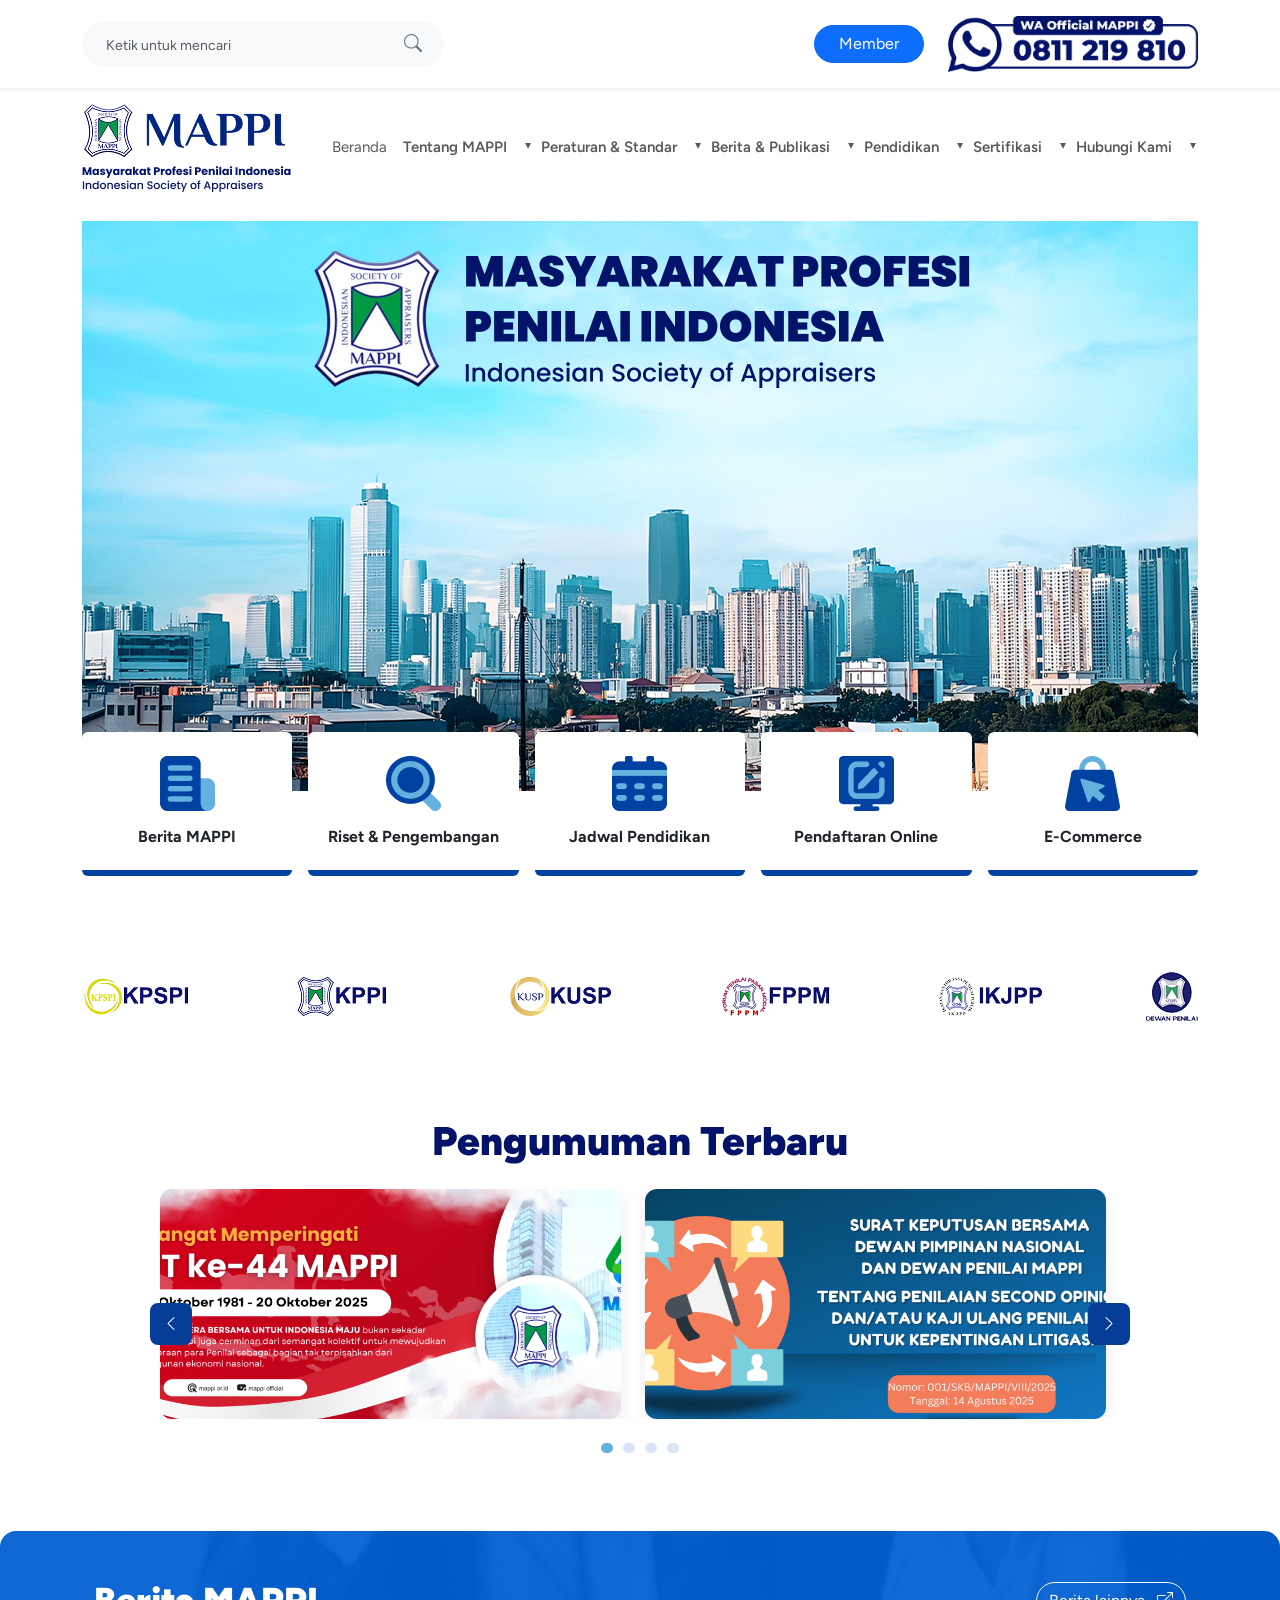
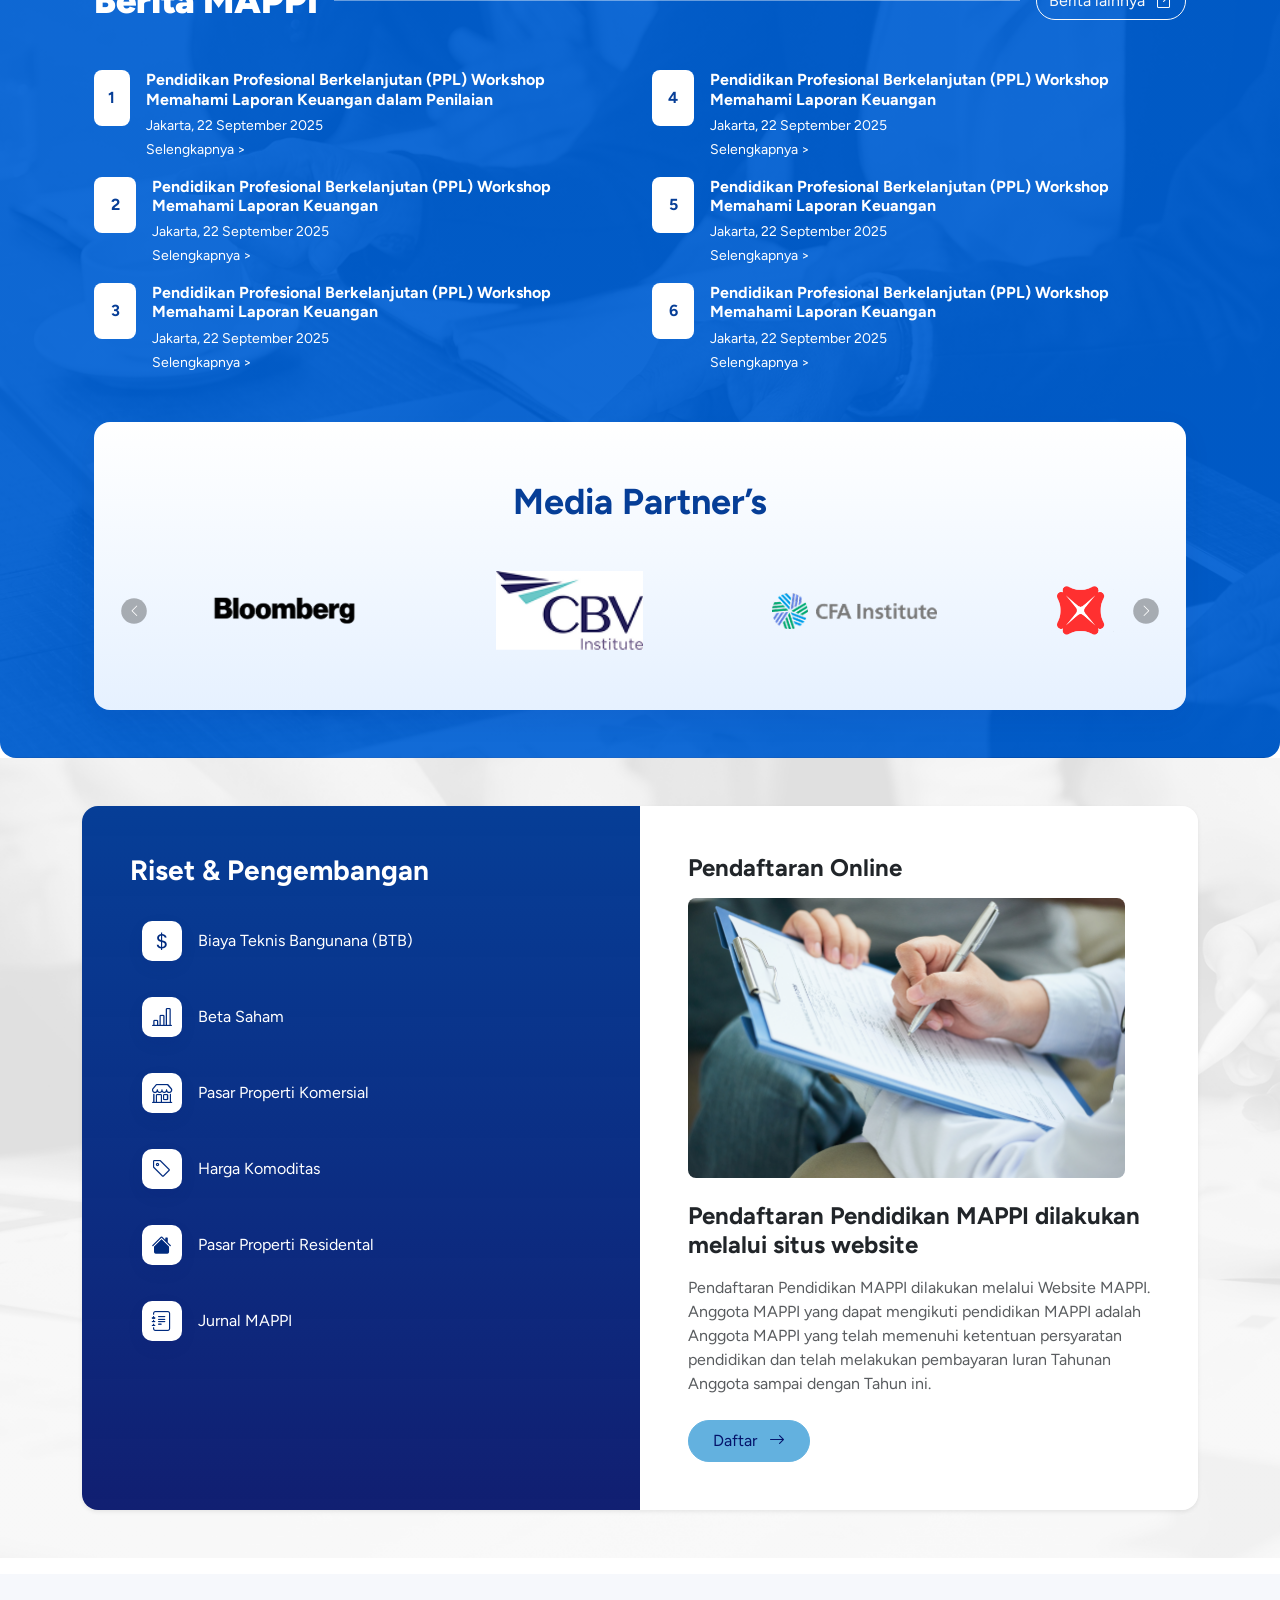
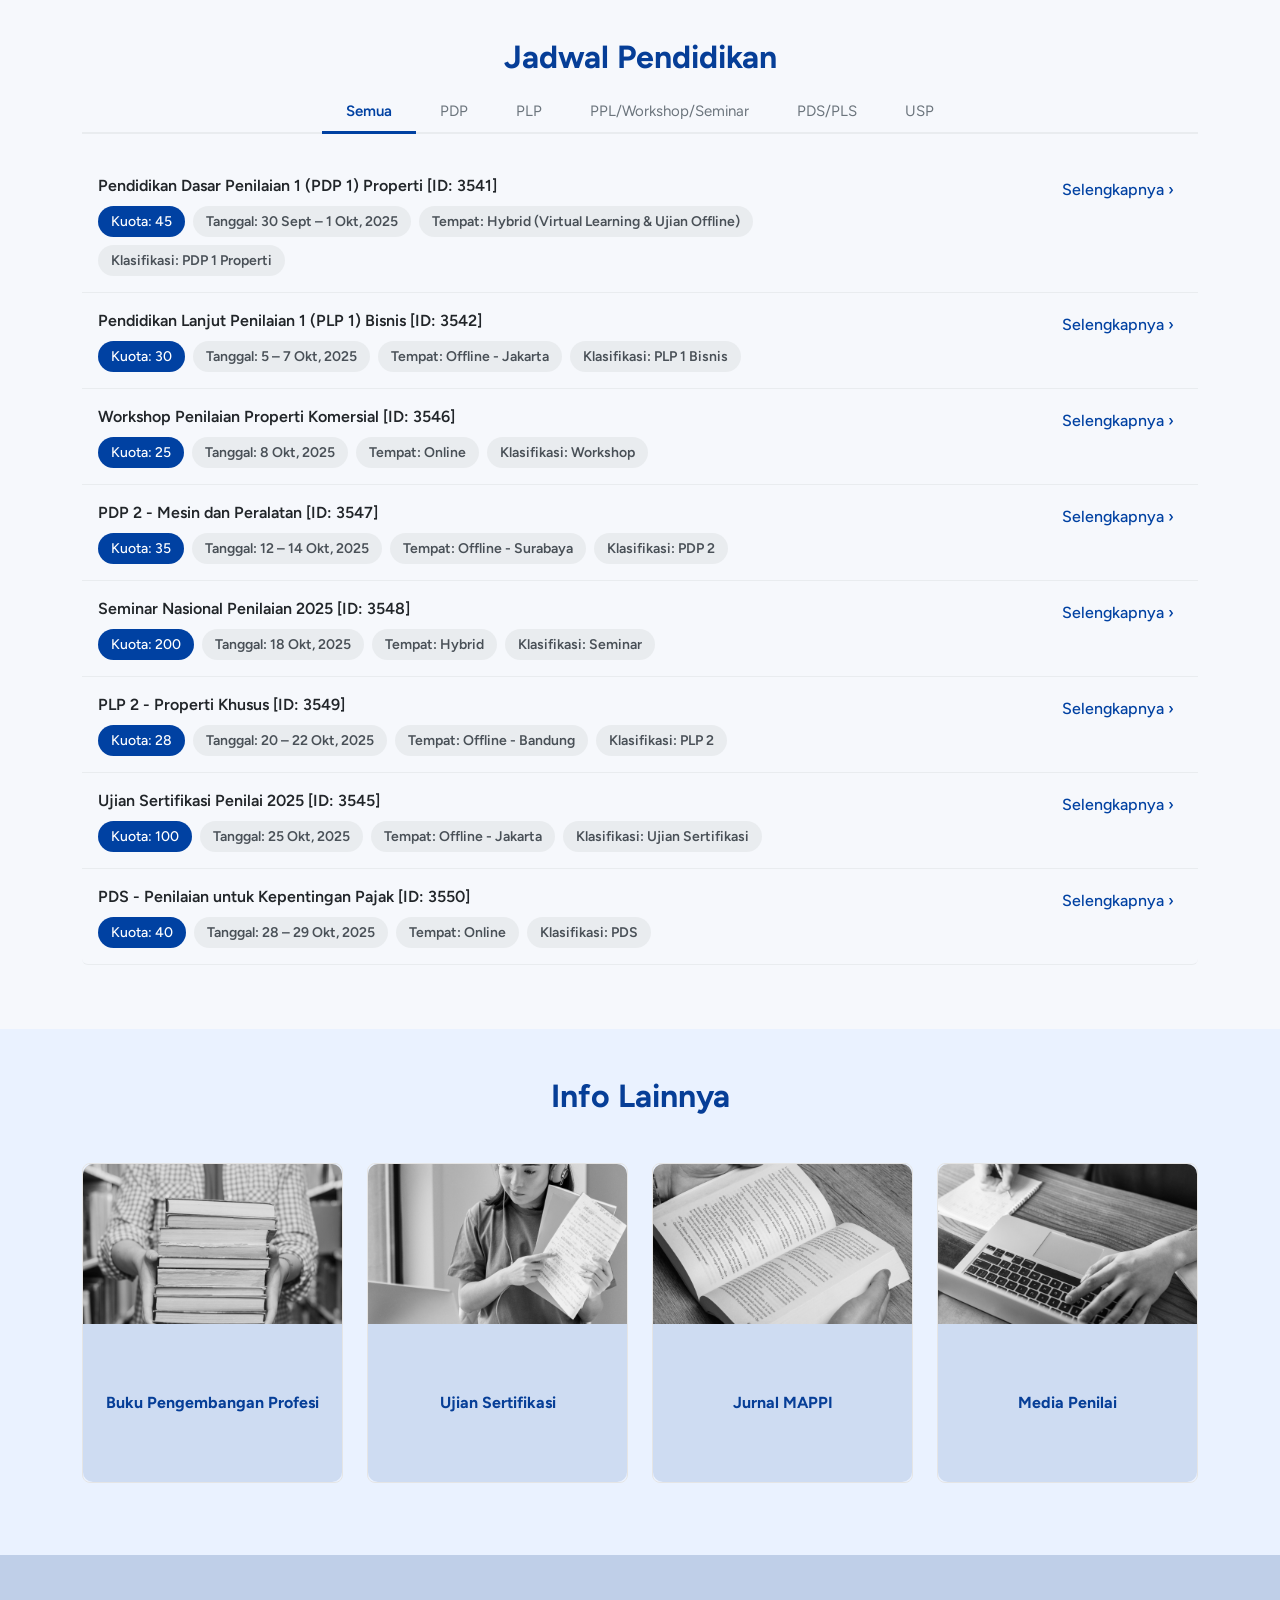
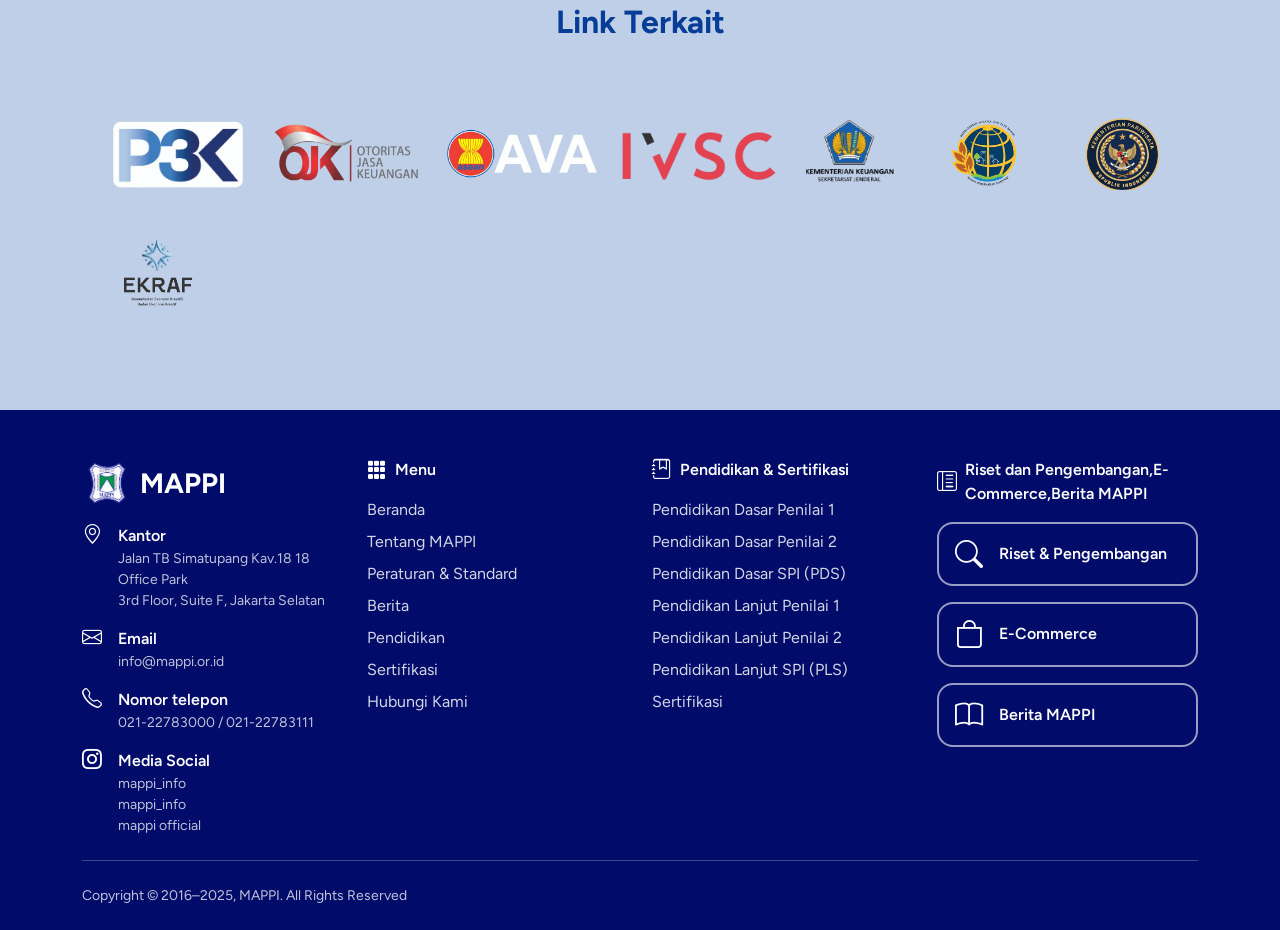
==== commit 9f714ebe: "feat: update terbaru" ====
--- a/index.html
+++ b/index.html
@@ -333,8 +333,7 @@
             class="text-decoration-none text-reset d-flex align-items-center gap-2"
             target="_blank"
           >
-            <i class="bi bi-whatsapp fs-4 text-success"></i>
-            <span class="fw-bold">MAPPI Official</span>
+            <img src="./img/asset2.png" style="width: 250px" />
           </a>
         </div>
       </div>
@@ -403,7 +402,7 @@
                 class="nav-link dropdown-toggle"
                 href="#"
                 data-bs-toggle="dropdown"
-                >Peraturan & Standard</a
+                >Peraturan & Standar</a
               >
               <ul class="dropdown-menu">
                 <li><a class="dropdown-item" href="#">AD & ART</a></li>
@@ -443,7 +442,7 @@
                 class="nav-link dropdown-toggle"
                 href="./blog.html"
                 data-bs-toggle="dropdown"
-                >Berita & Pustaka</a
+                >Berita & Publikasi</a
               >
               <ul class="dropdown-menu">
                 <li>
@@ -799,7 +798,7 @@
           <div class="carousel-dots text-center mt-3"></div>
         </div>
 
-        <!-- Social Cards -->
+        <!-- Social Cards
         <p
           class="text-center lead fw-semibold social-intro"
           data-aos="fade-up"
@@ -861,7 +860,7 @@
               <small>Youtube</small>
             </a>
           </div>
-        </div>
+        </div> -->
       </div>
     </section>
 
@@ -1068,7 +1067,7 @@
           data-aos-duration="700"
         >
           <h3 class="text-center mb-5 fw-bold text-primary-mappi">
-            Media Partner
+            Media Partner’s
           </h3>
           <div class="d-flex align-items-center gap-3">
             <button class="btn media-prev rounded-circle" aria-label="Previous">
@@ -1313,186 +1312,186 @@
     </section>
 
     <style>
-  /* Jadwal Pendidikan - Tab Styling */
-  .schedule-tabs {
-    border-bottom: 2px solid #e9ecef;
-  }
-
-  .schedule-tabs .nav-item .nav-link {
-    color: #6c757d;
-    border: none;
-    background: transparent;
-    padding: 0.5rem 1.5rem;
-    margin-bottom: -2px;
-    transition: all 0.3s ease;
-    border-radius: 8px 8px 0 0;
-    position: relative;
-    overflow: hidden;
-  }
-
-  .schedule-tabs .nav-item .nav-link.active {
-    color: #0041a2;
-    border-bottom: 3px solid #0041a2;
-    font-weight: 600;
-  }
-
-  .schedule-tabs .nav-item .nav-link:hover:not(.active) {
-    color: #0041a2;
-    background-color: rgba(0, 65, 162, 0.05);
-    transform: translateY(-2px);
-  }
-
-  .schedule-tabs .nav-item .nav-link:active:not(.active) {
-    transform: translateY(0);
-  }
-
-  /* Styling untuk list-group items */
-  .schedule-list .list-group-item {
-    border-left: none;
-    border-right: none;
-    border-color: #e9ecef;
-    transition: all 0.3s ease;
-    cursor: pointer;
-    position: relative;
-  }
-
-  .schedule-list .list-group-item::before {
-    content: '';
-    position: absolute;
-    left: 0;
-    top: 0;
-    height: 100%;
-    width: 0;
-    background-color: rgba(0, 65, 162, 0.05);
-    transition: width 0.3s ease;
-    z-index: 0;
-  }
-
-  .schedule-list .list-group-item:hover::before {
-    width: 100%;
-  }
-
-  .schedule-list .list-group-item:first-child {
-    border-top: none;
-  }
-
-  .schedule-list .list-group-item:last-child {
-    border-bottom: 1px solid #e9ecef;
-  }
-
-  .schedule-list .list-group-item:hover {
-    background-color: rgba(0, 65, 162, 0.03);
-    box-shadow: 0 2px 8px rgba(0, 65, 162, 0.1);
-    transform: translateY(-2px);
-  }
-
-  .schedule-list .list-group-item:active {
-    transform: translateY(0);
-  }
-
-  .schedule-list .list-group-item .row {
-    position: relative;
-    z-index: 1;
-  }
-
-  /* Styling untuk tag */
-  .tag {
-    background-color: #e9ecef;
-    color: #495057;
-    padding: 0.25rem 0.75rem;
-    border-radius: 50px;
-    font-size: 0.875rem;
-    display: inline-block;
-    transition: all 0.3s ease;
-    border: 1px solid transparent;
-  }
-
-  .schedule-list .list-group-item:hover .tag:not(.primary) {
-    background-color: #dee2e6;
-    transform: translateY(-1px);
-    box-shadow: 0 2px 4px rgba(0, 0, 0, 0.05);
-  }
-
-  .tag.primary {
-    background-color: #0041a2;
-    color: white;
-    font-weight: 500;
-  }
-
-  .schedule-list .list-group-item:hover .tag.primary {
-    background-color: #003080;
-    transform: translateY(-1px);
-    box-shadow: 0 2px 6px rgba(0, 65, 162, 0.2);
-  }
-
-  /* Link Selengkapnya */
-  .link-primary {
-    color: #0041a2 !important;
-    text-decoration: none;
-    font-weight: 500;
-    transition: all 0.3s ease;
-    display: inline-flex;
-    align-items: center;
-    position: relative;
-    padding: 0.25rem 0.5rem;
-    border-radius: 4px;
-  }
-
-  .link-primary:hover {
-    color: #002b7f !important;
-    transform: translateX(5px);
-    background-color: rgba(0, 65, 162, 0.08);
-    padding-right: 0.75rem;
-  }
-
-  .link-primary span {
-    transition: transform 0.3s ease;
-    display: inline-block;
-  }
-
-  .link-primary:hover span {
-    transform: translateX(3px);
-  }
-
-  /* Efek hover untuk title/judul */
-  .schedule-list .list-group-item .fw-semibold {
-    transition: color 0.3s ease;
-  }
-
-  .schedule-list .list-group-item:hover .fw-semibold {
-    color: #0041a2;
-  }
-
-  /* Efek animasi saat hover item */
-  @keyframes itemHover {
-    0% {
-      box-shadow: 0 0 0 rgba(0, 65, 162, 0);
-    }
-    100% {
-      box-shadow: 0 2px 12px rgba(0, 65, 162, 0.1);
-    }
-  }
-
-  .schedule-list .list-group-item:hover {
-    animation: itemHover 0.3s ease forwards;
-  }
-
-  /* Responsive adjustments */
-  @media (max-width: 768px) {
-    .schedule-tabs .nav-item .nav-link {
-      padding: 0.5rem 1rem;
-      font-size: 0.9rem;
-    }
-    
-    .schedule-list .list-group-item:hover {
-      transform: translateY(-1px);
-    }
-    
-    .link-primary:hover {
-      transform: translateX(3px);
-    }
-  }
-</style>
+      /* Jadwal Pendidikan - Tab Styling */
+      .schedule-tabs {
+        border-bottom: 2px solid #e9ecef;
+      }
+
+      .schedule-tabs .nav-item .nav-link {
+        color: #6c757d;
+        border: none;
+        background: transparent;
+        padding: 0.5rem 1.5rem;
+        margin-bottom: -2px;
+        transition: all 0.3s ease;
+        border-radius: 8px 8px 0 0;
+        position: relative;
+        overflow: hidden;
+      }
+
+      .schedule-tabs .nav-item .nav-link.active {
+        color: #0041a2;
+        border-bottom: 3px solid #0041a2;
+        font-weight: 600;
+      }
+
+      .schedule-tabs .nav-item .nav-link:hover:not(.active) {
+        color: #0041a2;
+        background-color: rgba(0, 65, 162, 0.05);
+        transform: translateY(-2px);
+      }
+
+      .schedule-tabs .nav-item .nav-link:active:not(.active) {
+        transform: translateY(0);
+      }
+
+      /* Styling untuk list-group items */
+      .schedule-list .list-group-item {
+        border-left: none;
+        border-right: none;
+        border-color: #e9ecef;
+        transition: all 0.3s ease;
+        cursor: pointer;
+        position: relative;
+      }
+
+      .schedule-list .list-group-item::before {
+        content: "";
+        position: absolute;
+        left: 0;
+        top: 0;
+        height: 100%;
+        width: 0;
+        background-color: rgba(0, 65, 162, 0.05);
+        transition: width 0.3s ease;
+        z-index: 0;
+      }
+
+      .schedule-list .list-group-item:hover::before {
+        width: 100%;
+      }
+
+      .schedule-list .list-group-item:first-child {
+        border-top: none;
+      }
+
+      .schedule-list .list-group-item:last-child {
+        border-bottom: 1px solid #e9ecef;
+      }
+
+      .schedule-list .list-group-item:hover {
+        background-color: rgba(0, 65, 162, 0.03);
+        box-shadow: 0 2px 8px rgba(0, 65, 162, 0.1);
+        transform: translateY(-2px);
+      }
+
+      .schedule-list .list-group-item:active {
+        transform: translateY(0);
+      }
+
+      .schedule-list .list-group-item .row {
+        position: relative;
+        z-index: 1;
+      }
+
+      /* Styling untuk tag */
+      .tag {
+        background-color: #e9ecef;
+        color: #495057;
+        padding: 0.25rem 0.75rem;
+        border-radius: 50px;
+        font-size: 0.875rem;
+        display: inline-block;
+        transition: all 0.3s ease;
+        border: 1px solid transparent;
+      }
+
+      .schedule-list .list-group-item:hover .tag:not(.primary) {
+        background-color: #dee2e6;
+        transform: translateY(-1px);
+        box-shadow: 0 2px 4px rgba(0, 0, 0, 0.05);
+      }
+
+      .tag.primary {
+        background-color: #0041a2;
+        color: white;
+        font-weight: 500;
+      }
+
+      .schedule-list .list-group-item:hover .tag.primary {
+        background-color: #003080;
+        transform: translateY(-1px);
+        box-shadow: 0 2px 6px rgba(0, 65, 162, 0.2);
+      }
+
+      /* Link Selengkapnya */
+      .link-primary {
+        color: #0041a2 !important;
+        text-decoration: none;
+        font-weight: 500;
+        transition: all 0.3s ease;
+        display: inline-flex;
+        align-items: center;
+        position: relative;
+        padding: 0.25rem 0.5rem;
+        border-radius: 4px;
+      }
+
+      .link-primary:hover {
+        color: #002b7f !important;
+        transform: translateX(5px);
+        background-color: rgba(0, 65, 162, 0.08);
+        padding-right: 0.75rem;
+      }
+
+      .link-primary span {
+        transition: transform 0.3s ease;
+        display: inline-block;
+      }
+
+      .link-primary:hover span {
+        transform: translateX(3px);
+      }
+
+      /* Efek hover untuk title/judul */
+      .schedule-list .list-group-item .fw-semibold {
+        transition: color 0.3s ease;
+      }
+
+      .schedule-list .list-group-item:hover .fw-semibold {
+        color: #0041a2;
+      }
+
+      /* Efek animasi saat hover item */
+      @keyframes itemHover {
+        0% {
+          box-shadow: 0 0 0 rgba(0, 65, 162, 0);
+        }
+        100% {
+          box-shadow: 0 2px 12px rgba(0, 65, 162, 0.1);
+        }
+      }
+
+      .schedule-list .list-group-item:hover {
+        animation: itemHover 0.3s ease forwards;
+      }
+
+      /* Responsive adjustments */
+      @media (max-width: 768px) {
+        .schedule-tabs .nav-item .nav-link {
+          padding: 0.5rem 1rem;
+          font-size: 0.9rem;
+        }
+
+        .schedule-list .list-group-item:hover {
+          transform: translateY(-1px);
+        }
+
+        .link-primary:hover {
+          transform: translateX(3px);
+        }
+      }
+    </style>
 
     <!-- Jadwal Pendidikan -->
     <!-- Jadwal Pendidikan -->
@@ -2729,7 +2728,7 @@
           data-aos="fade-up"
           data-aos-duration="600"
         >
-          Info lainnya
+          Info Lainnya
         </h2>
 
         <div class="py-4 rounded-4">
@@ -2745,8 +2744,8 @@
                   <img src="/img/info1.png" class="w-100" alt="Info 2" />
                 </div>
                 <div class="card-caption text-center py-3">
-                  <strong>Buku KEPI & SPI</strong>
-                  <div class="small">Edisi VII - 2018</div>
+                  <strong>Buku Pengembangan Profesi</strong>
+                  <!-- <div class="small">Edisi VII - 2018</div> -->
                 </div>
               </div>
             </div>
@@ -2794,8 +2793,8 @@
                   <img src="/img/info4.png" class="w-100" alt="Info 4" />
                 </div>
                 <div class="card-caption text-center py-3">
-                  <strong>Buletin Penilai</strong>
-                  <div class="small">Edisi Januari 2021</div>
+                  <strong>Media Penilai </strong>
+                  <!-- <div class="small">Edisi Januari 2021</div> -->
                 </div>
               </div>
             </div>
@@ -3056,17 +3055,26 @@
           >
             <div class="d-flex align-items-center gap-2 mb-3">
               <i class="bi-layout-text-sidebar-reverse fs-5"></i>
-              <span class="fw-semibold">Lainnya</span>
-            </div>
+              <span class="fw-semibold">Riset dan Pengembangan,E-Commerce,Berita MAPPI</span>
+            </div>
+
             <div
               class="tile p-3 rounded-4 mb-3 d-flex align-items-center gap-3"
             >
               <i class="bi-search fs-3"></i>
               <div class="fw-semibold">Riset & Pengembangan</div>
             </div>
-            <div class="tile p-3 rounded-4 d-flex align-items-center gap-3">
+
+            <div
+              class="tile p-3 rounded-4 mb-3 d-flex align-items-center gap-3"
+            >
               <i class="bi-bag fs-3"></i>
               <div class="fw-semibold">E-Commerce</div>
+            </div>
+
+            <div class="tile p-3 rounded-4 d-flex align-items-center gap-3">
+              <i class="bi-book fs-3"></i>
+              <div class="fw-semibold">Berita MAPPI</div>
             </div>
           </div>
         </div>
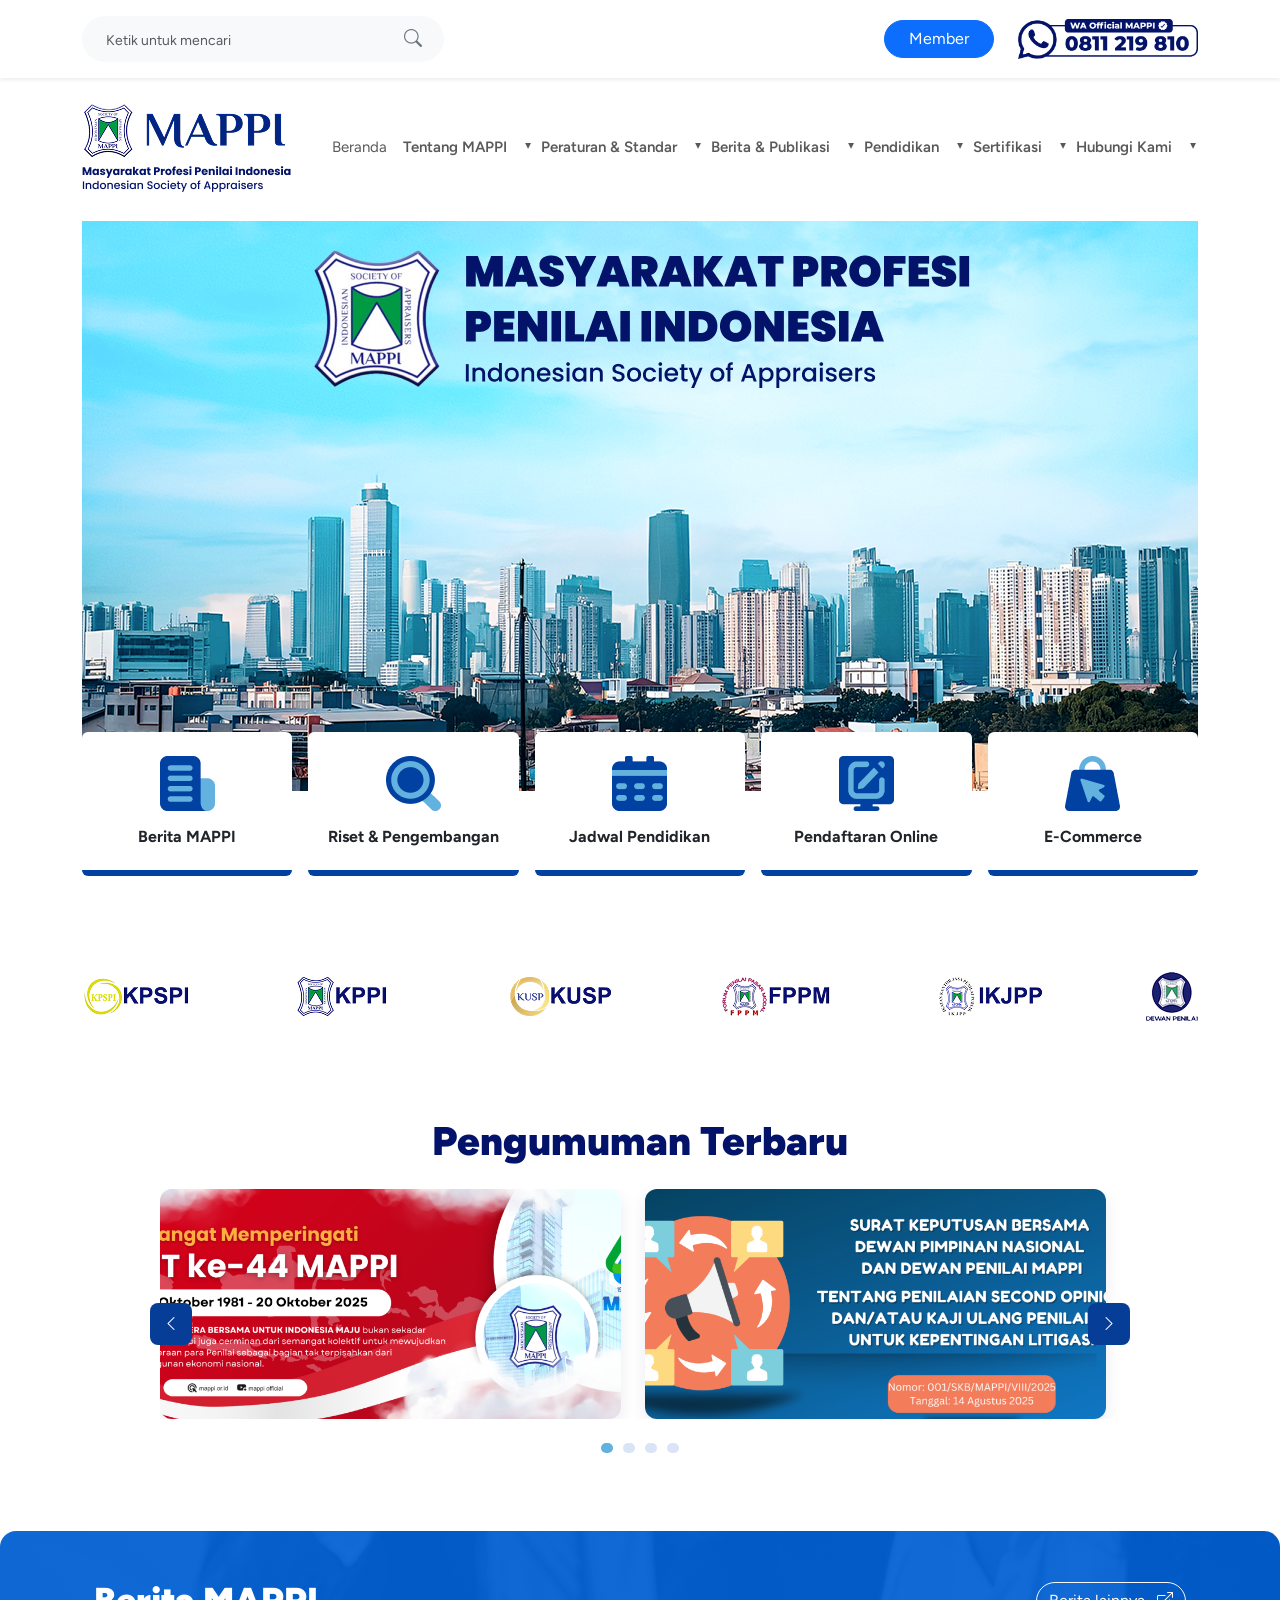
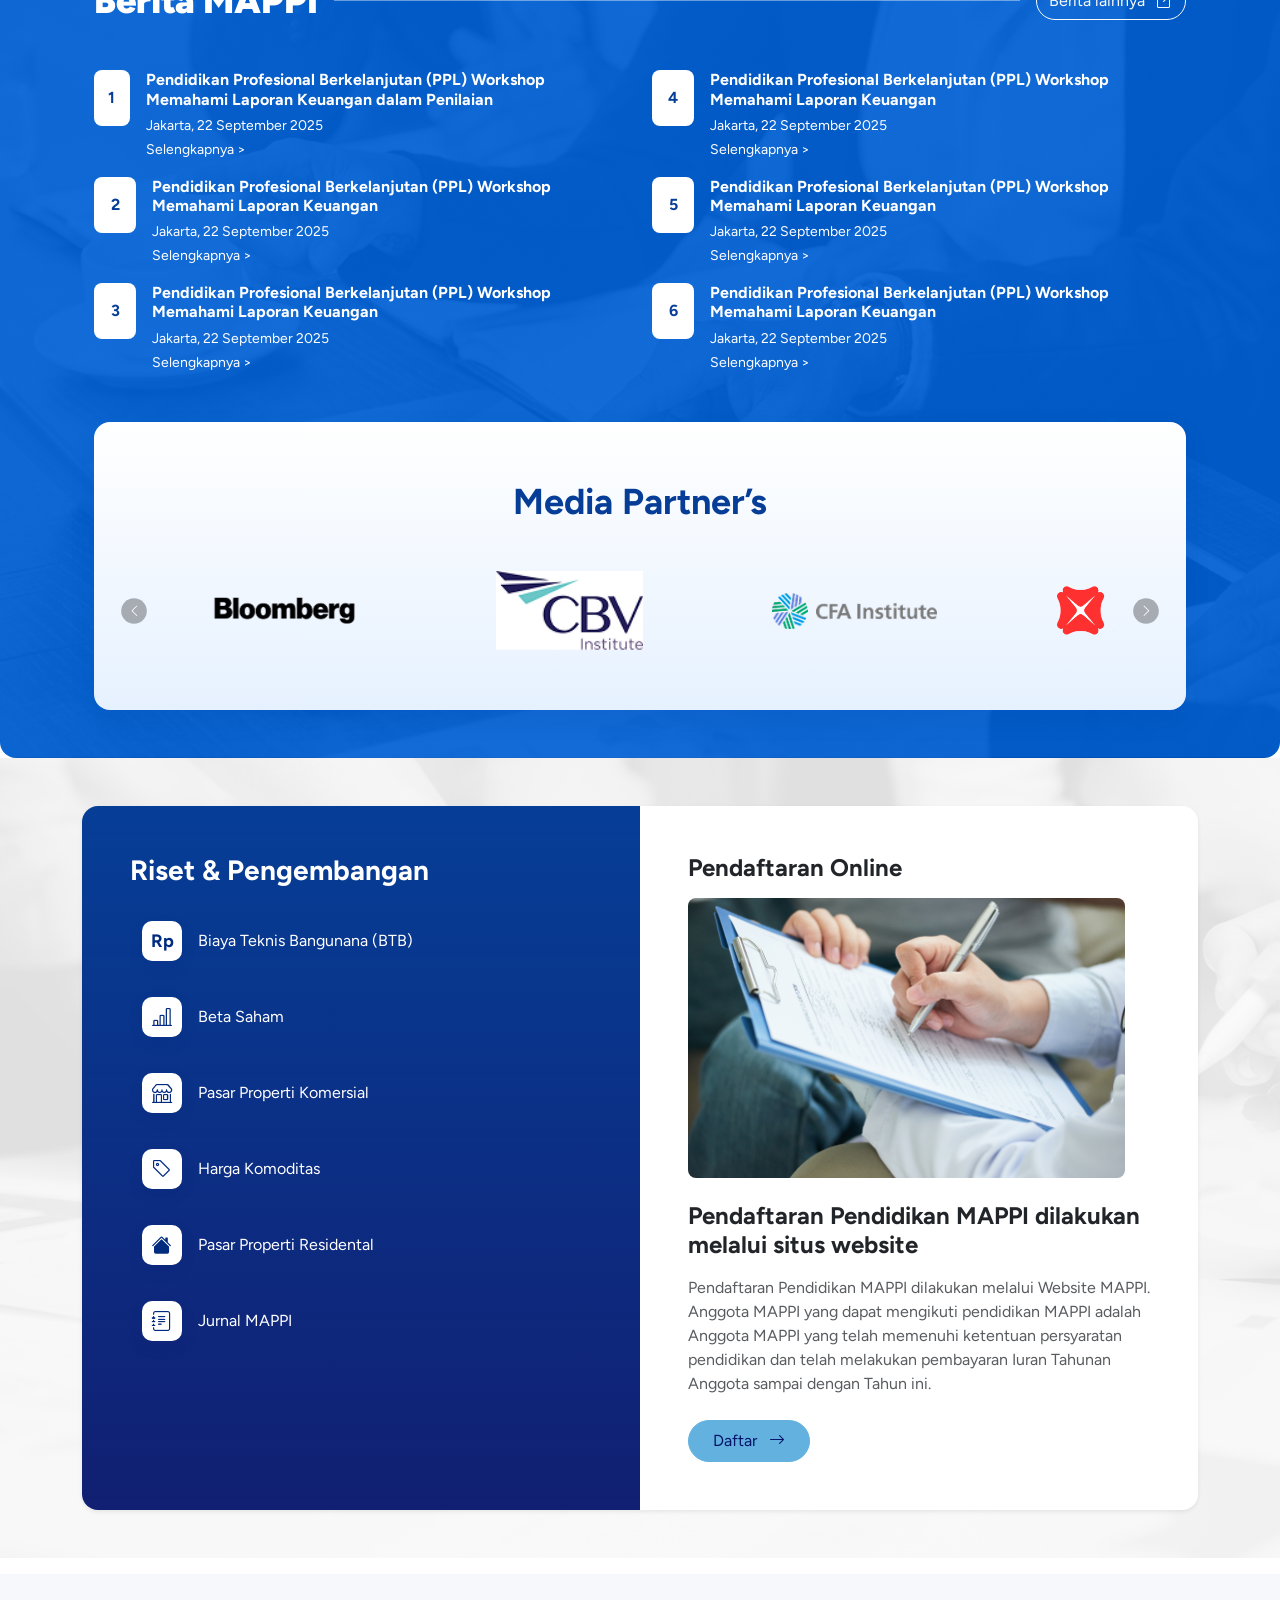
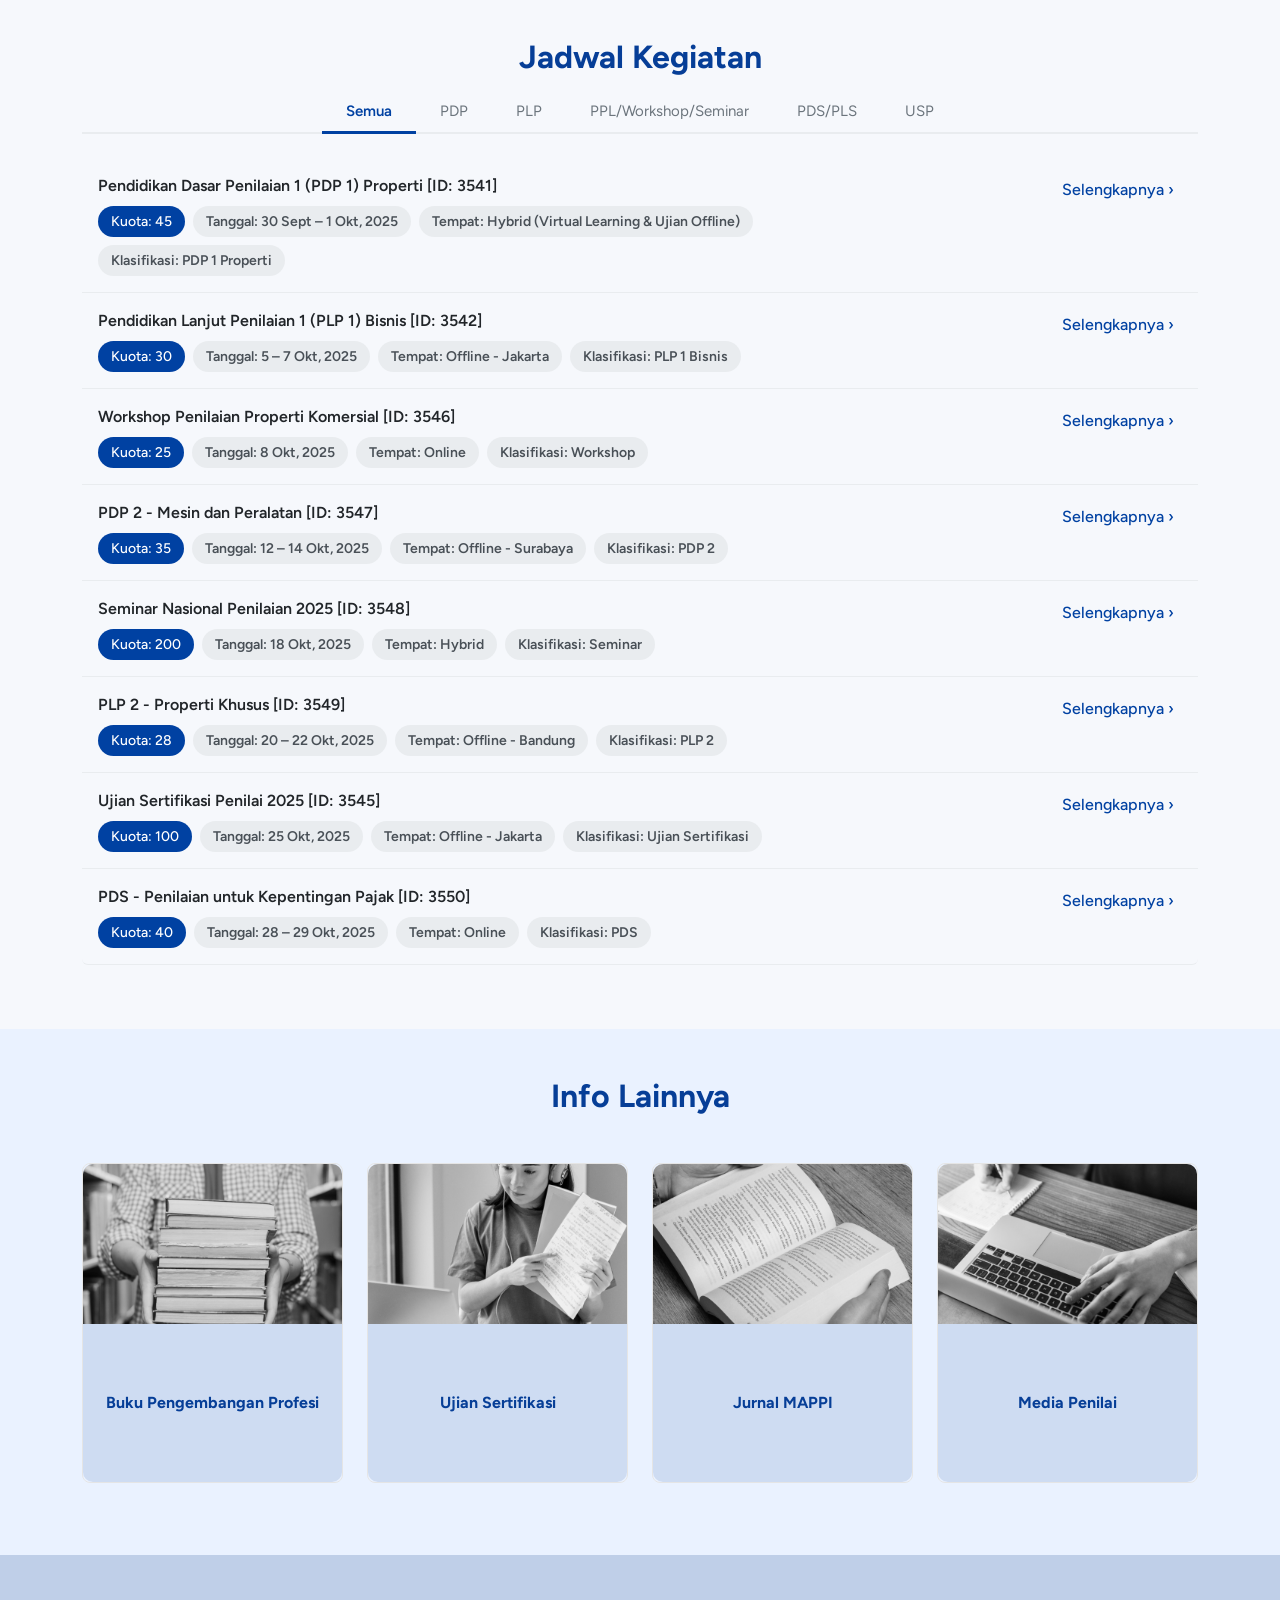
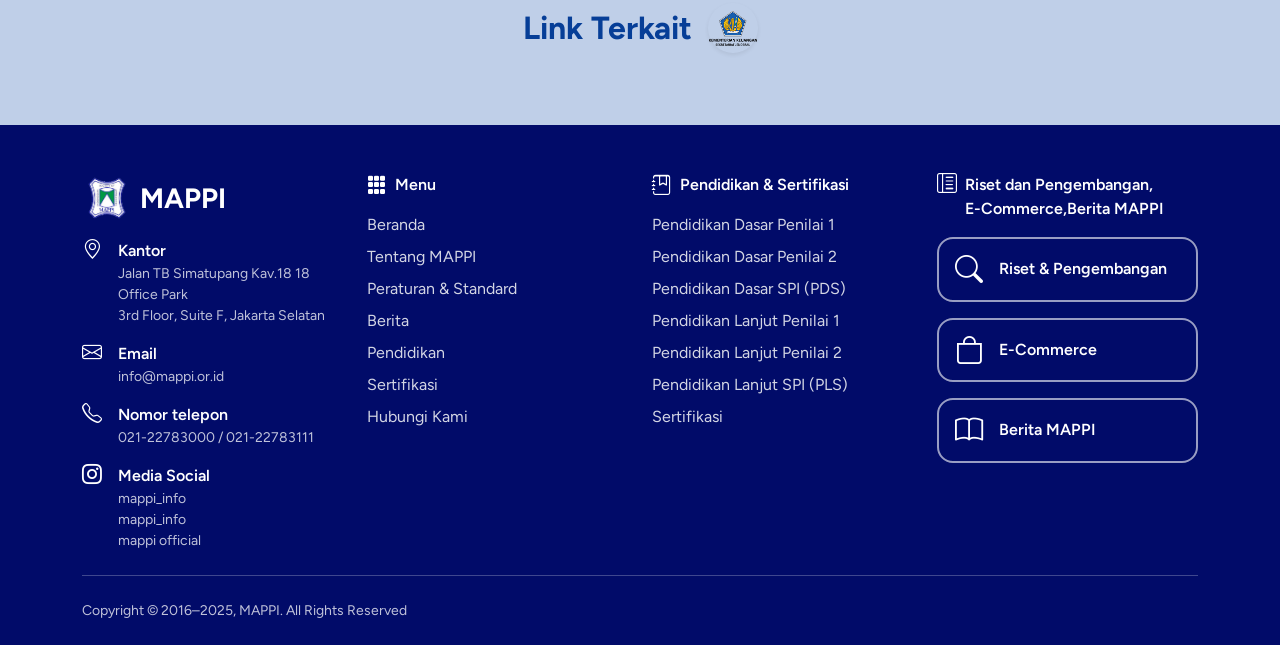
==== commit 917bb63f: "fix: bugs" ====
--- a/index.html
+++ b/index.html
@@ -333,7 +333,7 @@
             class="text-decoration-none text-reset d-flex align-items-center gap-2"
             target="_blank"
           >
-            <img src="./img/asset2.png" style="width: 250px" />
+            <img src="./img/asset2.png" style="width: 180px" />
           </a>
         </div>
       </div>
@@ -1196,9 +1196,9 @@
                   data-aos-duration="600"
                   data-aos-delay="100"
                 >
-                  <span class="icon-circle bg-white text-primary me-3"
-                    ><i class="bi bi-currency-dollar"></i
-                  ></span>
+                  <span class="icon-circle bg-white text-primary me-3 fw-bold"
+                    >Rp</span
+                  >
                   <div class="text-white">Biaya Teknis Bangunana (BTB)</div>
                 </li>
                 <li
@@ -1502,7 +1502,7 @@
           data-aos="fade-up"
           data-aos-duration="600"
         >
-          Jadwal Pendidikan
+          Jadwal Kegiatan
         </h2>
 
         <!-- Tab Navigation -->
@@ -2803,30 +2803,18 @@
       </div>
     </section>
 
-    <style>
-      #link-terkait .logo-item {
-        padding: 20px 0;
-        transition: all 0.2s ease;
-      }
-
-      #link-terkait .logo-item:hover {
-        background: rgba(0, 0, 0, 0.02);
-        border-radius: 6px;
-      }
-    </style>
-
     <!-- Link Terkait -->
     <section id="link-terkait" class="py-5 bg-primary-mappi">
       <div class="container">
-        <h2
-          class="text-center text-primary-mappi fw-bold mb-4"
-          data-aos="fade-up"
-          data-aos-duration="600"
-        >
-          Link Terkait
-        </h2>
+        <div class="d-flex justify-content-center align-items-center gap-3 mb-4" data-aos="fade-up" data-aos-duration="600">
+          <h2 class="text-primary-mappi fw-bold m-0">Link Terkait</h2>
+          <button id="link-kementrian-toggle" type="button" class="btn p-0 rounded-circle shadow-sm" aria-expanded="false">
+            <img src="/img/kementrian.png" alt="Kementrian" style="width:48px;height:48px;object-fit:contain;">
+          </button>
+        </div>
         <div
-          class="d-flex flex-wrap justify-content-between align-items-center link-logos gap-2"
+          id="link-terkait-logos"
+          class="d-flex flex-wrap justify-content-between align-items-center link-logos gap-2 d-none"
         >
           <div
             class="logo-item"
@@ -2877,7 +2865,7 @@
             />
           </div>
 
-          <div
+          <!-- <div
             class="logo-item"
             data-aos="zoom-in"
             data-aos-duration="600"
@@ -2896,7 +2884,7 @@
               alt="CA"
               loading="lazy"
             />
-          </div>
+          </div> -->
           <div
             class="logo-item"
             data-aos="zoom-in"
@@ -3053,9 +3041,11 @@
             data-aos-duration="600"
             data-aos-delay="200"
           >
-            <div class="d-flex align-items-center gap-2 mb-3">
+            <div class="d-flex align-items-start gap-2 mb-3">
               <i class="bi-layout-text-sidebar-reverse fs-5"></i>
-              <span class="fw-semibold">Riset dan Pengembangan,E-Commerce,Berita MAPPI</span>
+              <span class="fw-semibold"
+                >Riset dan Pengembangan,<br />E-Commerce,Berita MAPPI</span
+              >
             </div>
 
             <div
@@ -3095,6 +3085,19 @@
       integrity="sha384-FKyoEForCGlyvwx9Hj09JcYn3nv7wiPVlz7YYwJrWVcXK/BmnVDxM+D2scQbITxI"
       crossorigin="anonymous"
     ></script>
+    <script>
+      (function () {
+        var btn = document.getElementById("link-kementrian-toggle");
+        if (!btn) return;
+        btn.addEventListener("click", function () {
+          var logos = document.getElementById("link-terkait-logos");
+          if (!logos) return;
+          var hidden = logos.classList.contains("d-none");
+          logos.classList.toggle("d-none");
+          btn.setAttribute("aria-expanded", hidden ? "true" : "false");
+        });
+      })();
+    </script>
     <script>
       // Inisialisasi AOS dengan konfigurasi yang lebih smoothdssj79o gg
       AOS.init({
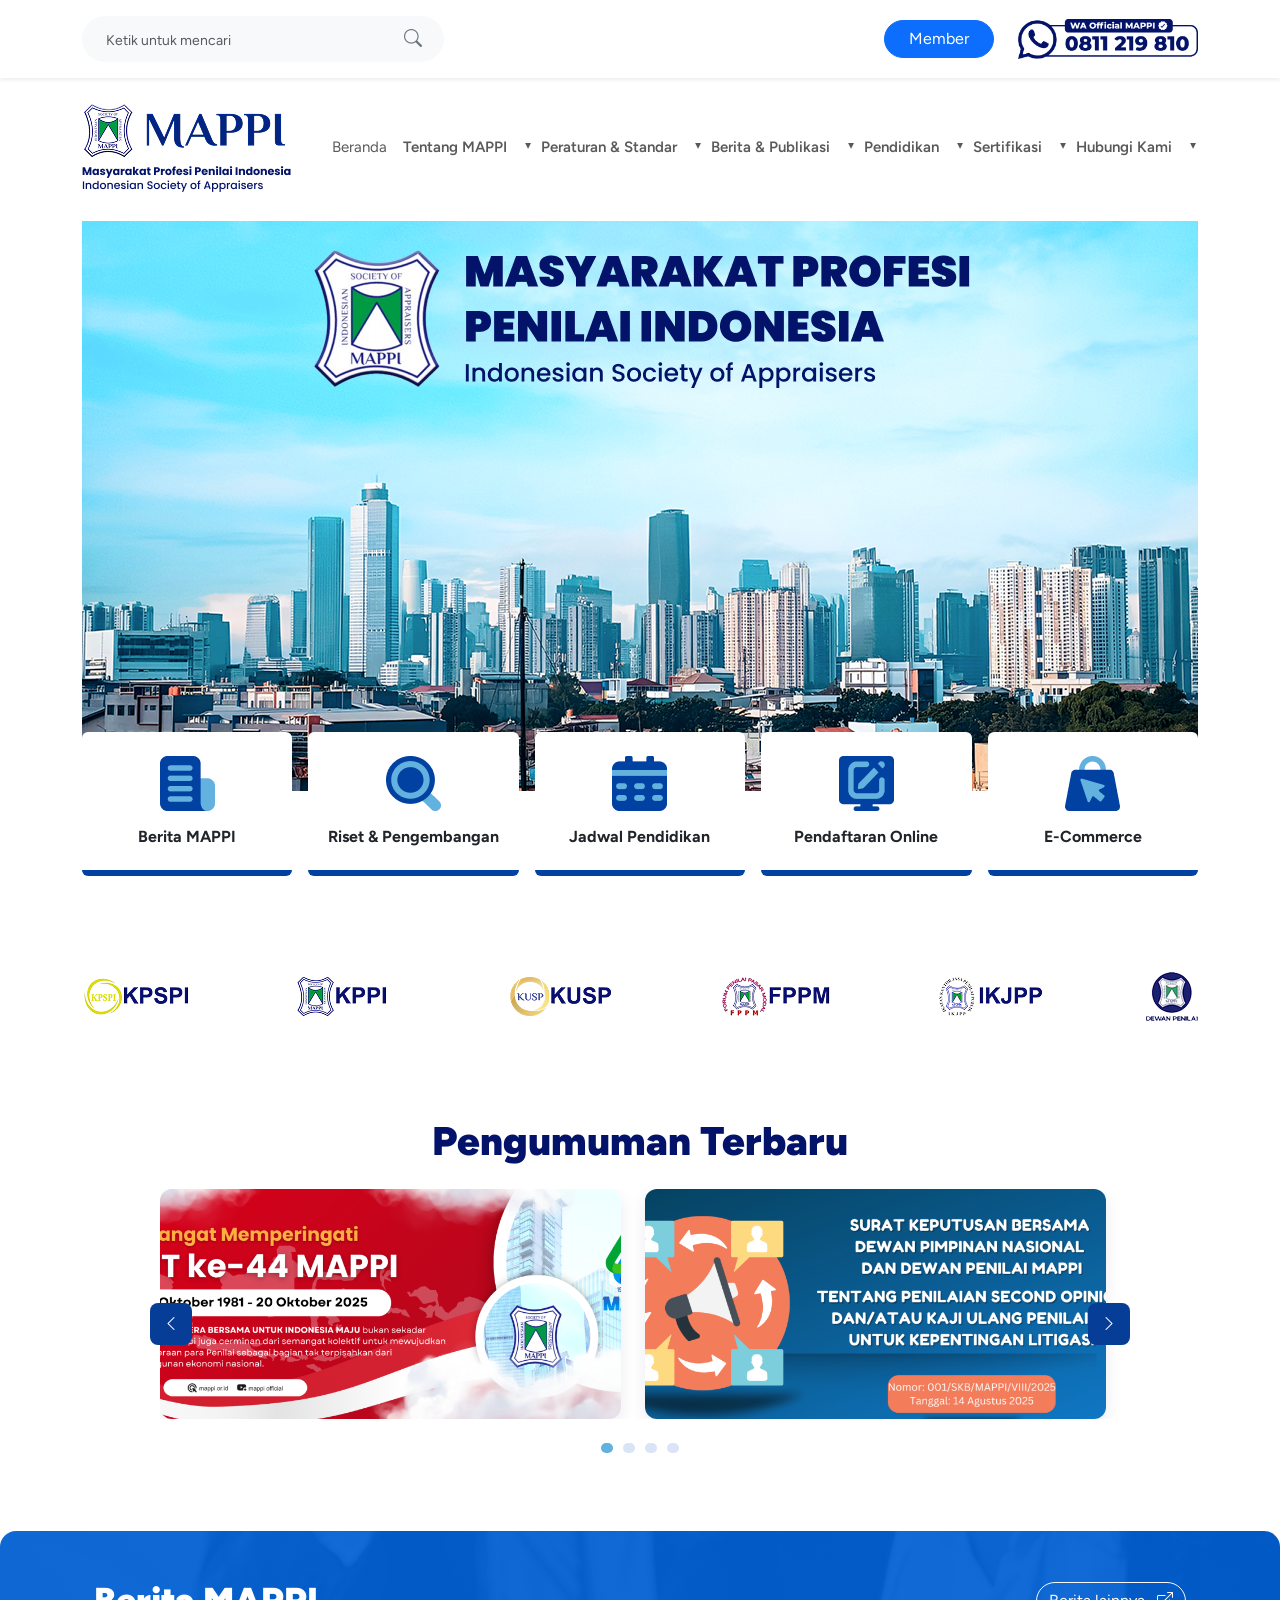
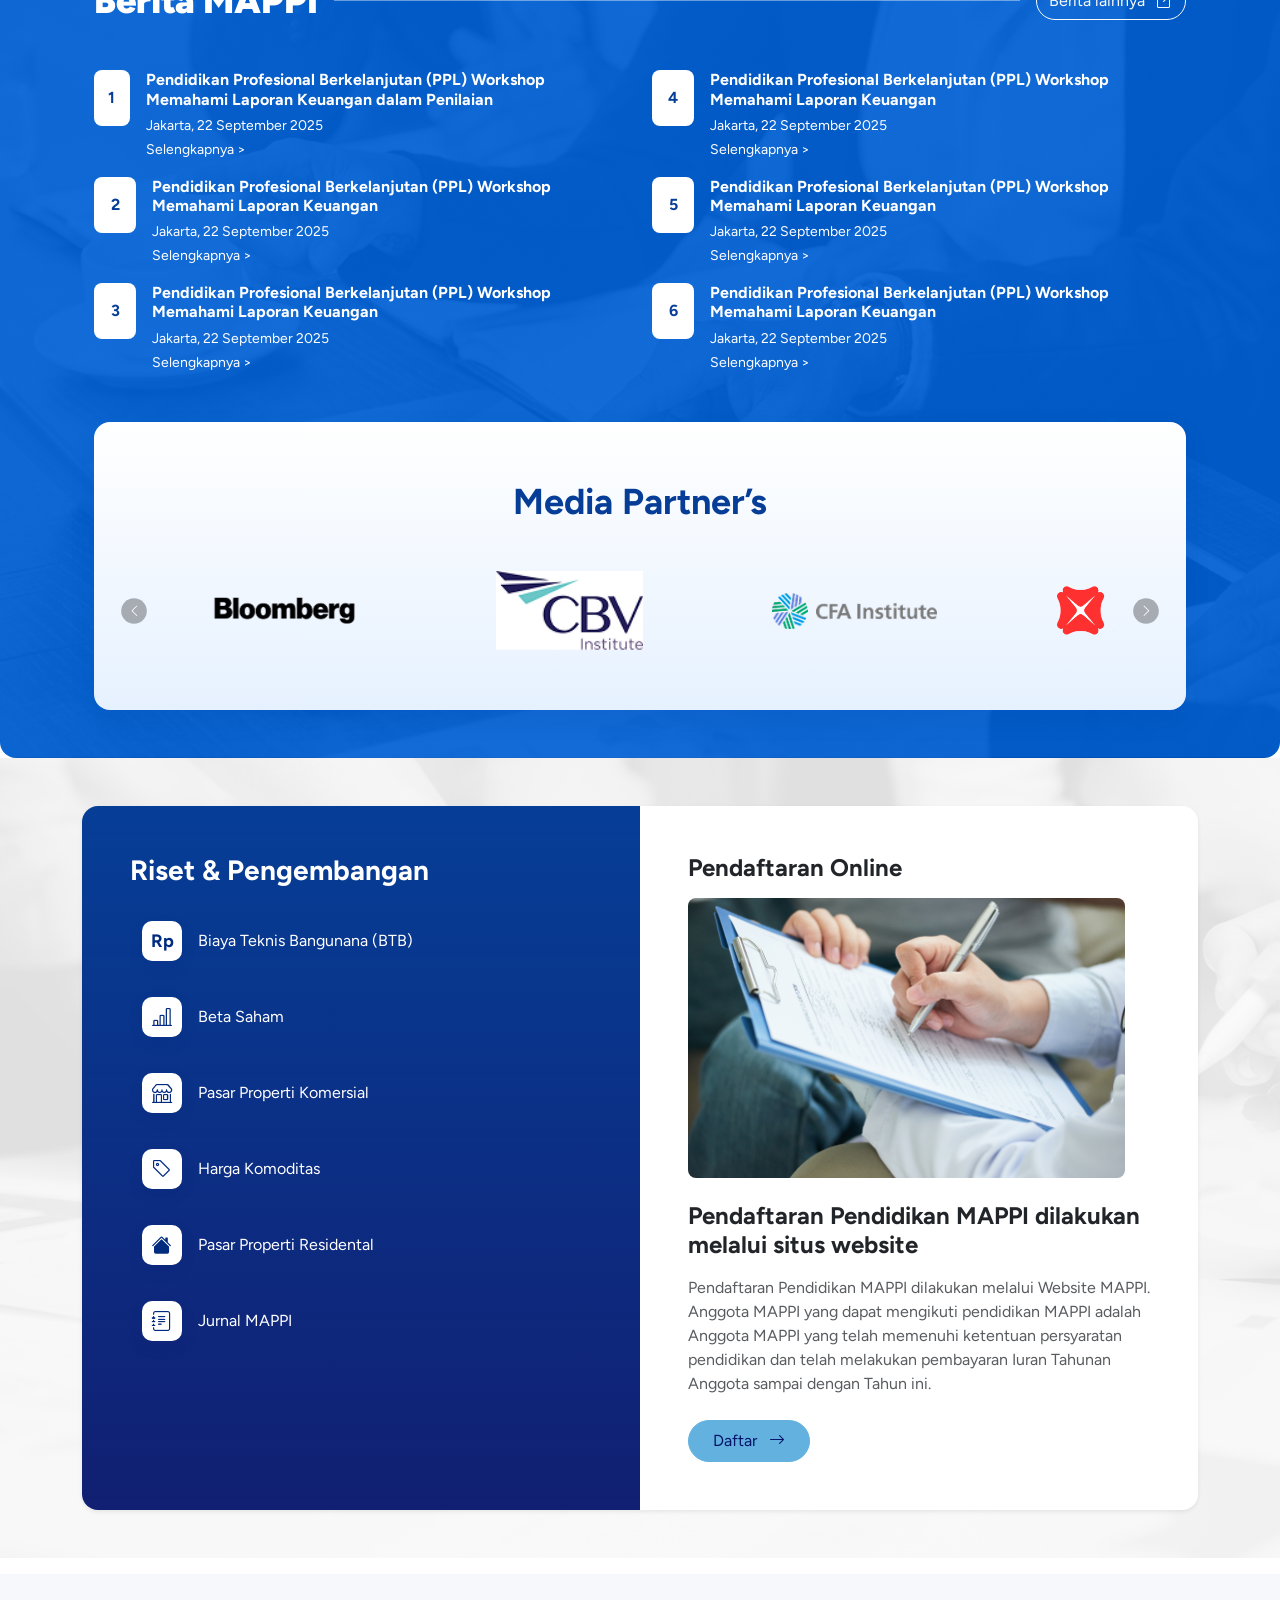
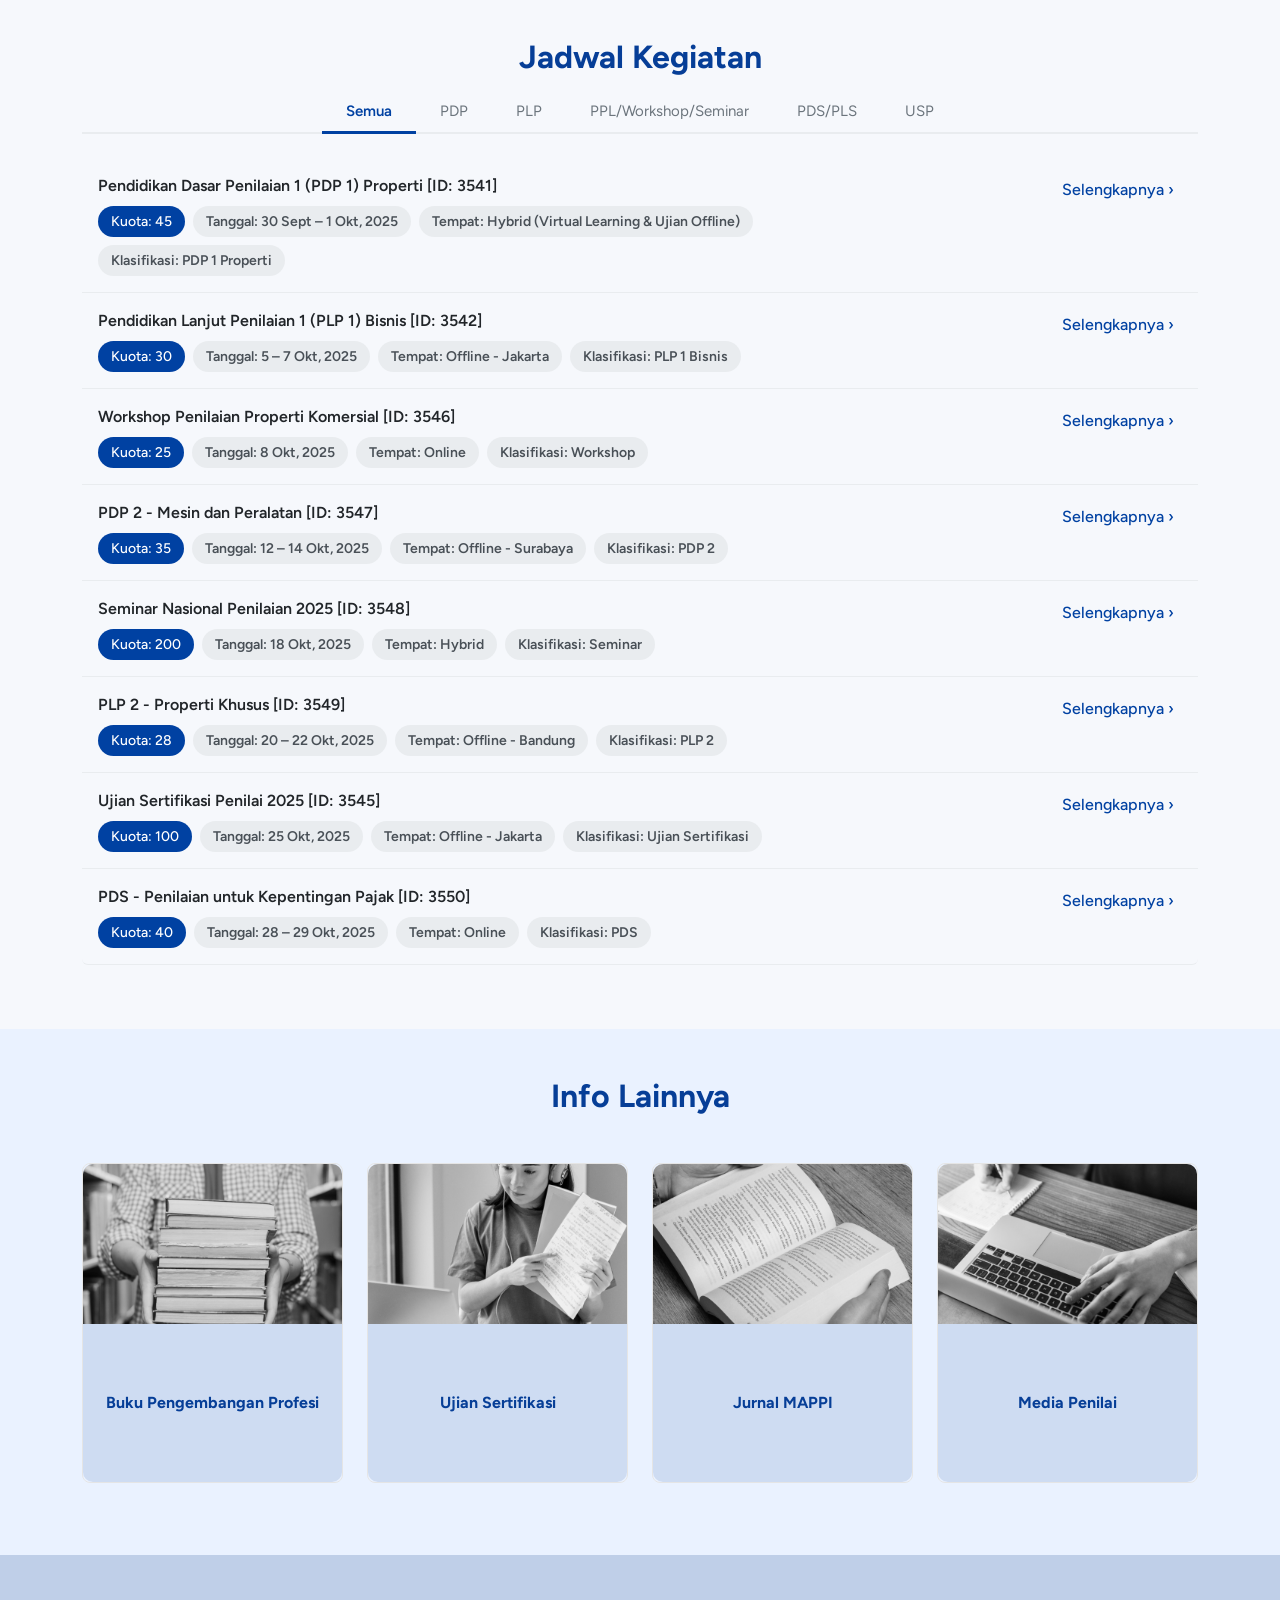
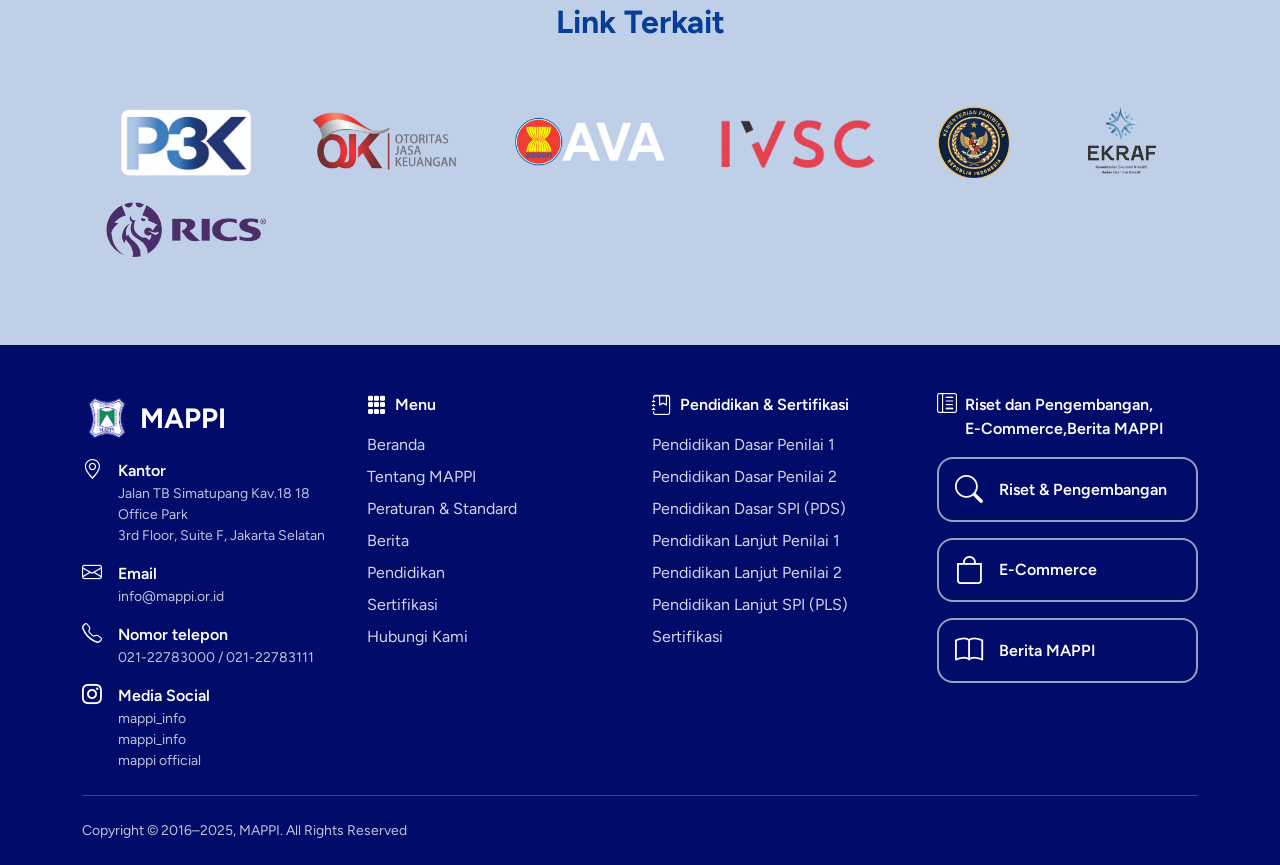
==== commit e49cc76a: "feat: updat terbaru" ====
--- a/index.html
+++ b/index.html
@@ -2806,15 +2806,15 @@
     <!-- Link Terkait -->
     <section id="link-terkait" class="py-5 bg-primary-mappi">
       <div class="container">
-        <div class="d-flex justify-content-center align-items-center gap-3 mb-4" data-aos="fade-up" data-aos-duration="600">
-          <h2 class="text-primary-mappi fw-bold m-0">Link Terkait</h2>
-          <button id="link-kementrian-toggle" type="button" class="btn p-0 rounded-circle shadow-sm" aria-expanded="false">
-            <img src="/img/kementrian.png" alt="Kementrian" style="width:48px;height:48px;object-fit:contain;">
-          </button>
-        </div>
+        <h2
+          class="text-center text-primary-mappi fw-bold mb-4"
+          data-aos="fade-up"
+          data-aos-duration="600"
+        >
+          Link Terkait
+        </h2>
         <div
-          id="link-terkait-logos"
-          class="d-flex flex-wrap justify-content-between align-items-center link-logos gap-2 d-none"
+          class="d-flex flex-wrap justify-content-between align-items-center link-logos gap-2"
         >
           <div
             class="logo-item"
@@ -2864,7 +2864,6 @@
               loading="lazy"
             />
           </div>
-
           <!-- <div
             class="logo-item"
             data-aos="zoom-in"
@@ -2906,6 +2905,18 @@
             <img
               src="/img/link44-removebg-preview.png"
               alt="Bloomberg"
+              loading="lazy"
+            />
+          </div>
+          <div
+            class="logo-item"
+            data-aos="zoom-in"
+            data-aos-duration="600"
+            data-aos-delay="100"
+          >
+            <img
+              src="/img/RICS logo.png"
+              alt="DBS"
               loading="lazy"
             />
           </div>
@@ -3086,19 +3097,6 @@
       crossorigin="anonymous"
     ></script>
     <script>
-      (function () {
-        var btn = document.getElementById("link-kementrian-toggle");
-        if (!btn) return;
-        btn.addEventListener("click", function () {
-          var logos = document.getElementById("link-terkait-logos");
-          if (!logos) return;
-          var hidden = logos.classList.contains("d-none");
-          logos.classList.toggle("d-none");
-          btn.setAttribute("aria-expanded", hidden ? "true" : "false");
-        });
-      })();
-    </script>
-    <script>
       // Inisialisasi AOS dengan konfigurasi yang lebih smoothdssj79o gg
       AOS.init({
         duration: 600,
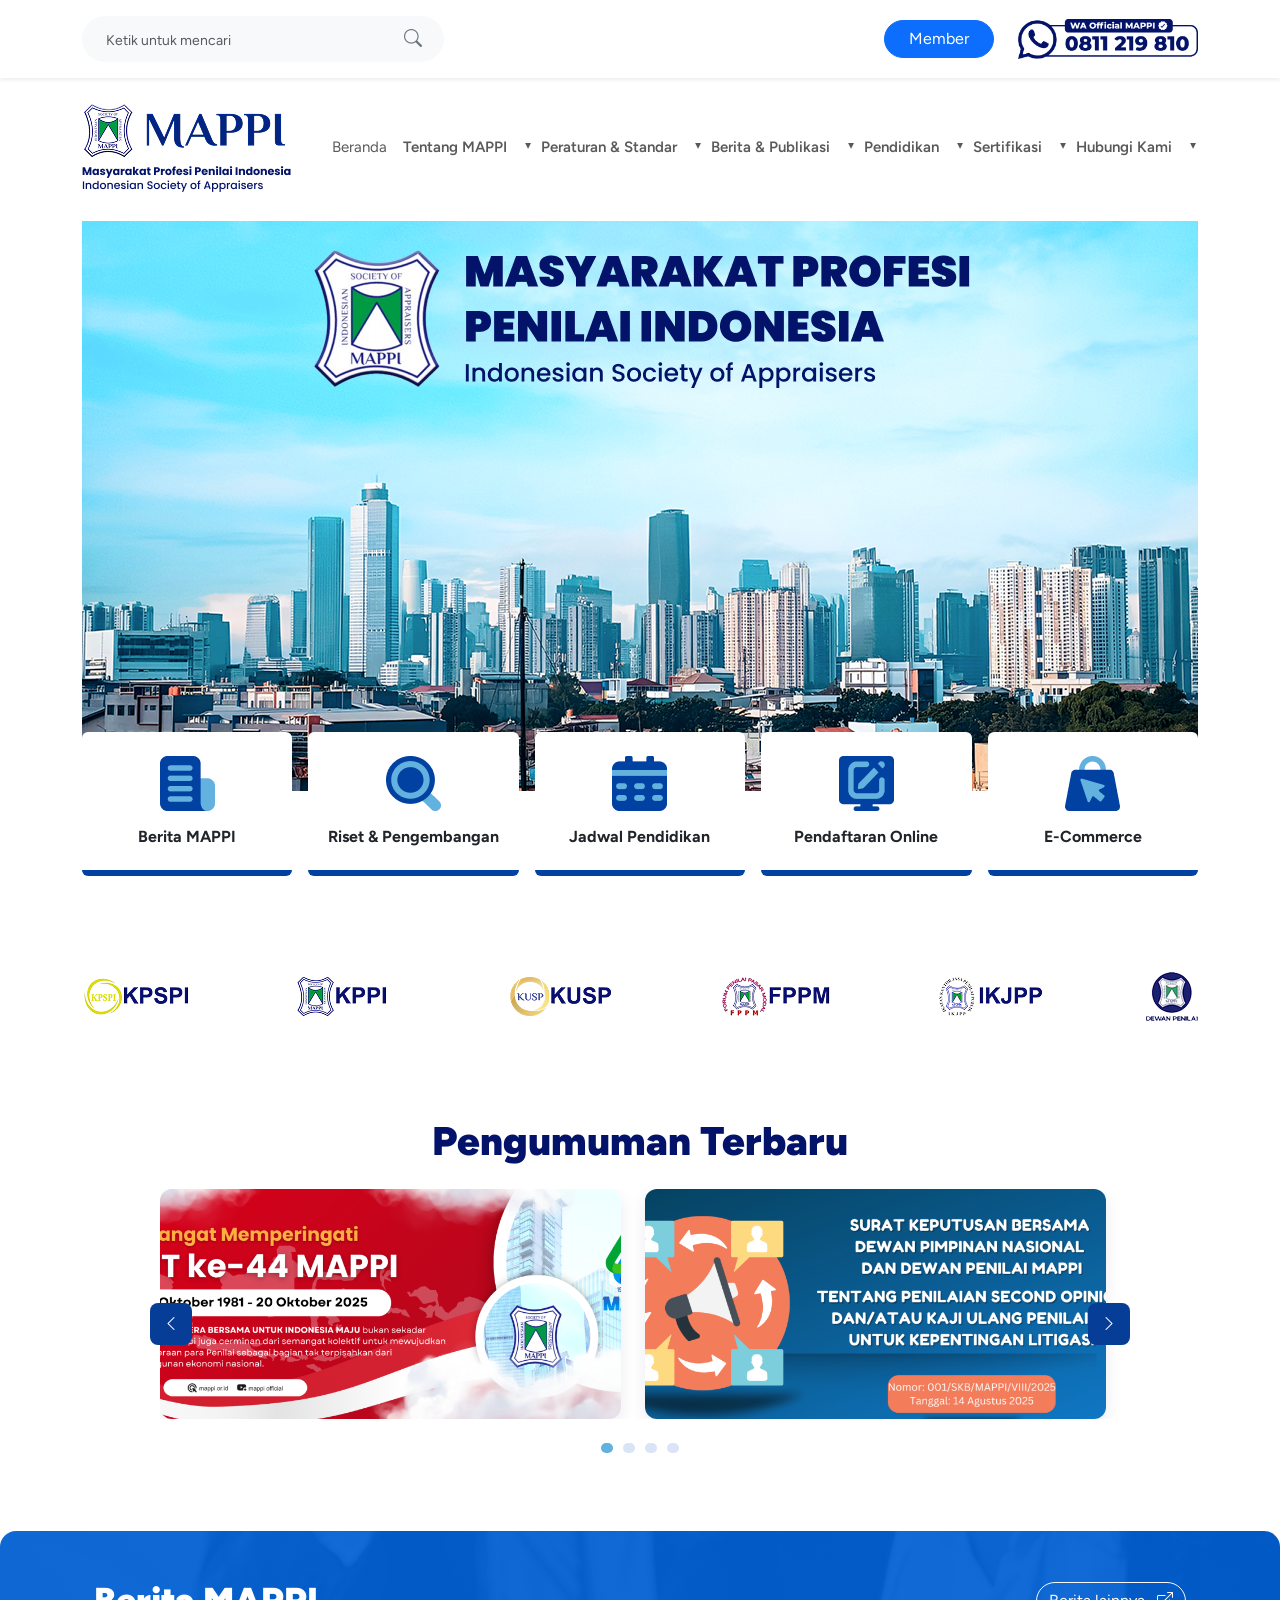
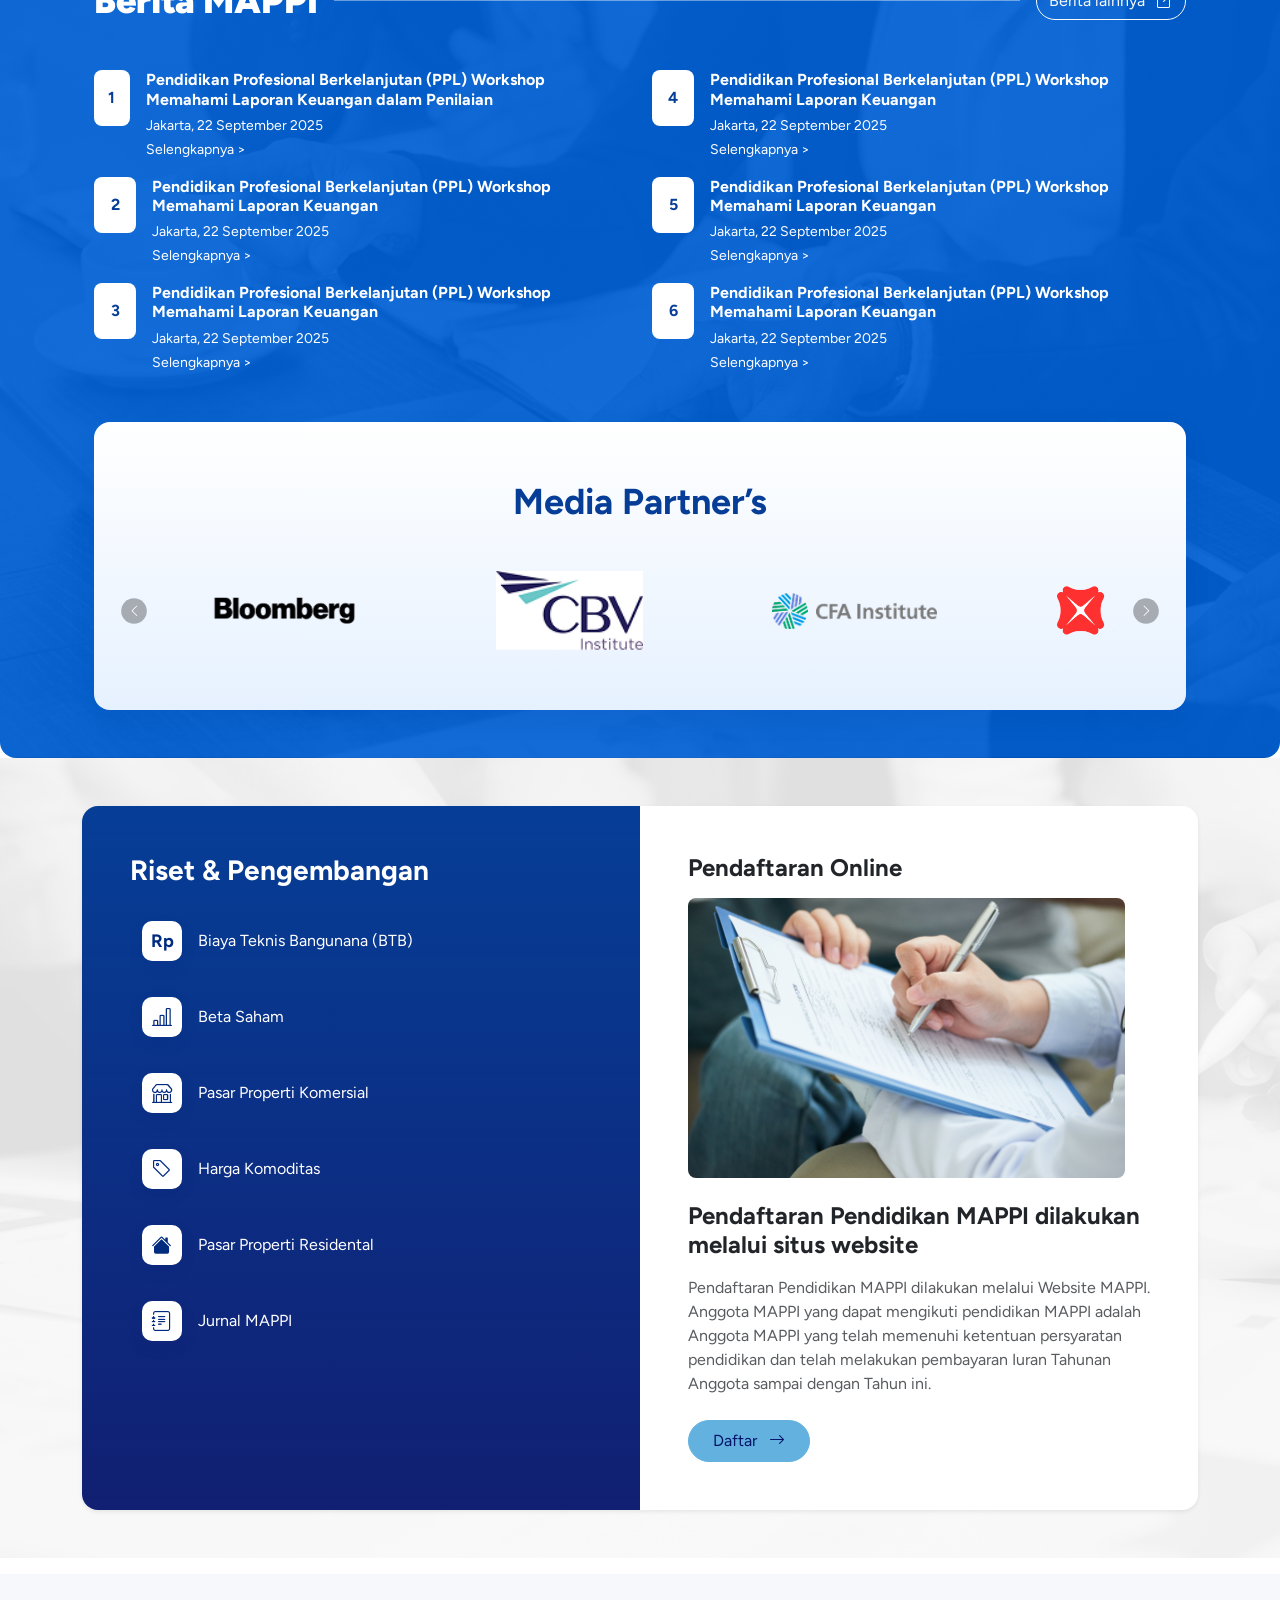
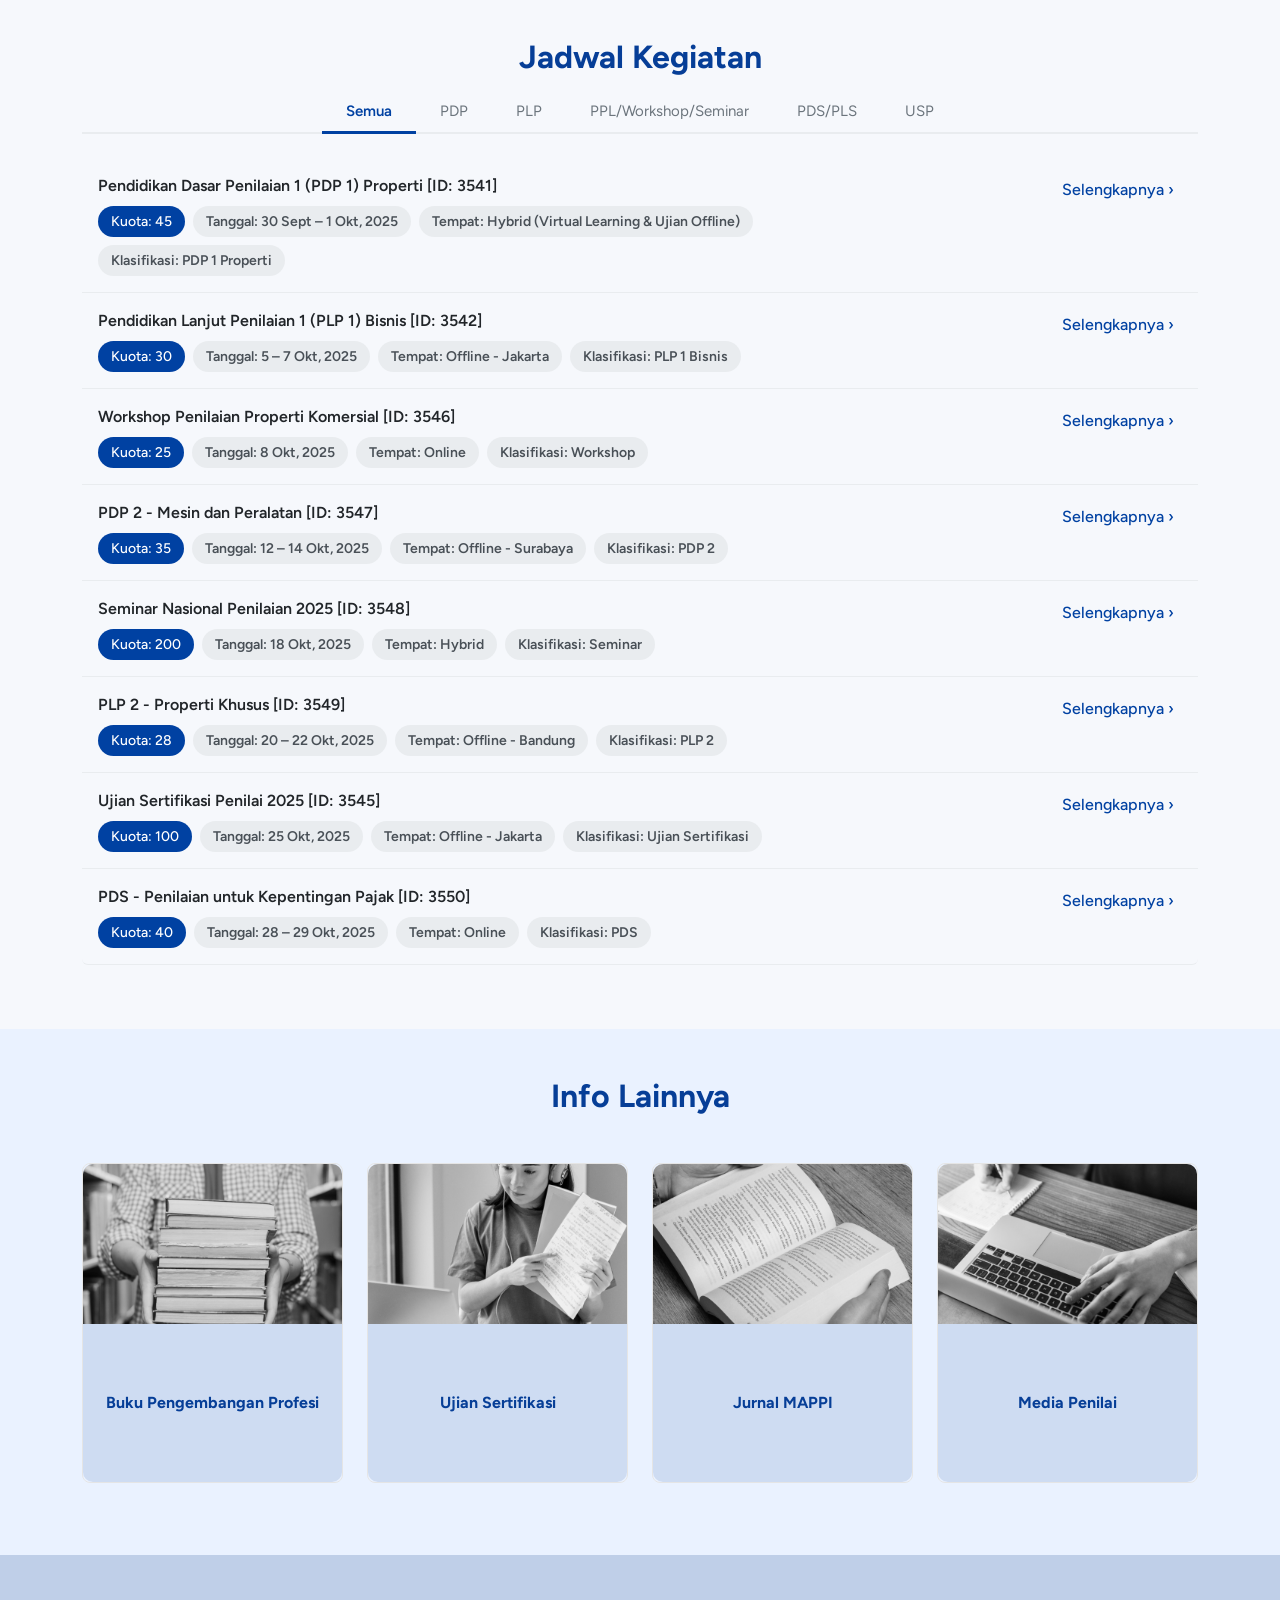
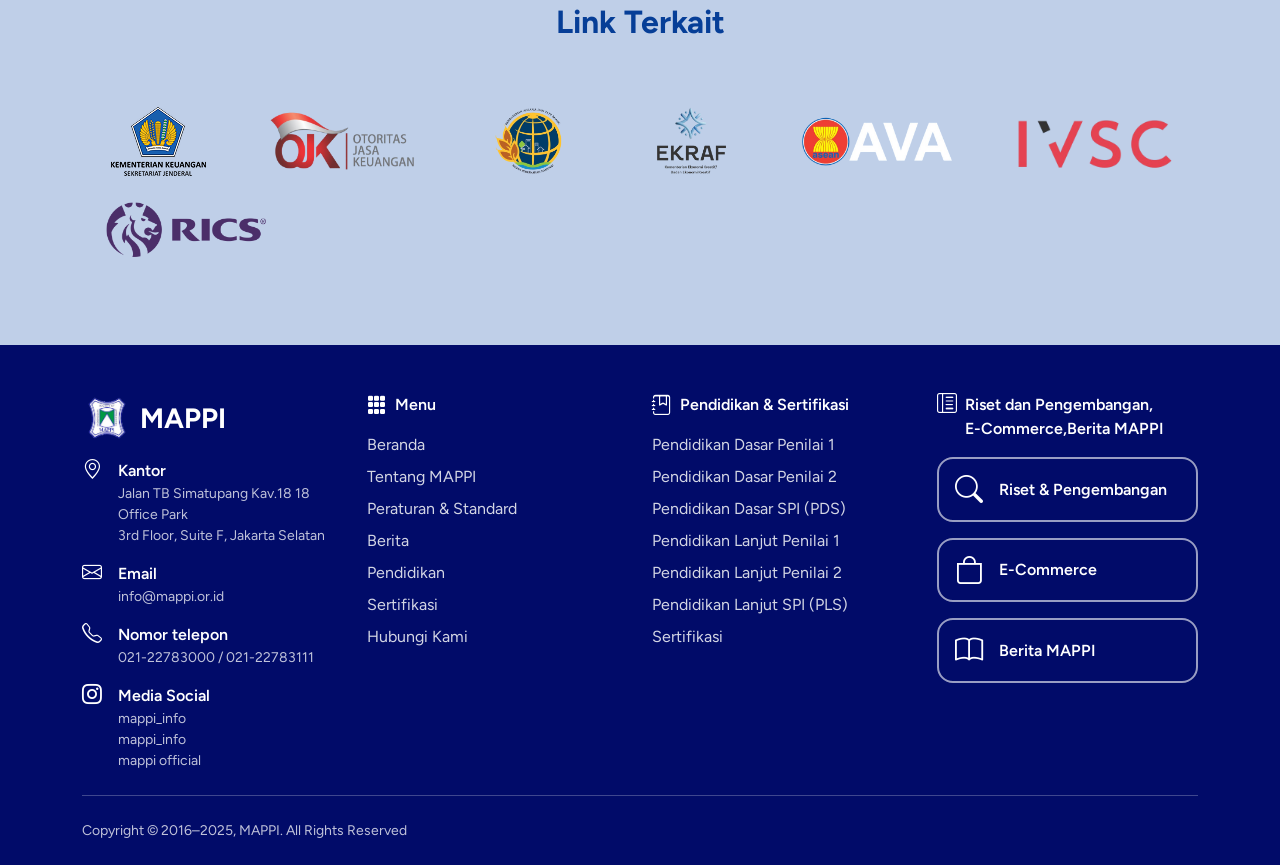
==== commit 9dad3559: "feat: update terbaru" ====
--- a/index.html
+++ b/index.html
@@ -2823,8 +2823,8 @@
             data-aos-delay="100"
           >
             <img
-              src="/img/link55-removebg-preview.png"
-              alt="DBS"
+              src="/img/kementrian.png"
+              alt="Kementerian Keuangan"
               loading="lazy"
             />
           </div>
@@ -2836,7 +2836,7 @@
           >
             <img
               src="/img/link66-removebg-preview.png"
-              alt="MAPPI"
+              alt="OJK"
               loading="lazy"
             />
           </div>
@@ -2847,8 +2847,20 @@
             data-aos-delay="200"
           >
             <img
-              src="/img/link77-removebg-preview.png"
-              alt="MAPPI"
+              src="/img/link22-removebg-preview.png"
+              alt="Kementerian ATR/BPN"
+              loading="lazy"
+            />
+          </div>
+          <div
+            class="logo-item"
+            data-aos="zoom-in"
+            data-aos-duration="600"
+            data-aos-delay="350"
+          >
+            <img
+              src="/img/link44-removebg-preview.png"
+              alt="IVSC"
               loading="lazy"
             />
           </div>
@@ -2859,31 +2871,24 @@
             data-aos-delay="250"
           >
             <img
-              src="/img/link88-removebg-preview.png"
-              alt="MAPPI"
+              src="/img/link77-removebg-preview.png"
+              alt="EKRAF"
               loading="lazy"
             />
           </div>
-          <!-- <div
+          <div
             class="logo-item"
             data-aos="zoom-in"
             data-aos-duration="600"
             data-aos-delay="300"
           >
-            <img src="/img/link1.png" alt="CBV" loading="lazy" />
-          </div>
-          <div
-            class="logo-item"
-            data-aos="zoom-in"
-            data-aos-duration="600"
-            data-aos-delay="350"
-          >
             <img
-              src="/img/link22-removebg-preview.png"
-              alt="CA"
+              src="/img/link88-removebg-preview.png"
+              alt="AVA"
               loading="lazy"
             />
-          </div> -->
+          </div>
+          
           <div
             class="logo-item"
             data-aos="zoom-in"
@@ -2891,32 +2896,8 @@
             data-aos-delay="400"
           >
             <img
-              src="/img/link33-removebg-preview.png"
-              alt="CFA"
-              loading="lazy"
-            />
-          </div>
-          <div
-            class="logo-item"
-            data-aos="zoom-in"
-            data-aos-duration="600"
-            data-aos-delay="450"
-          >
-            <img
-              src="/img/link44-removebg-preview.png"
-              alt="Bloomberg"
-              loading="lazy"
-            />
-          </div>
-          <div
-            class="logo-item"
-            data-aos="zoom-in"
-            data-aos-duration="600"
-            data-aos-delay="100"
-          >
-            <img
               src="/img/RICS logo.png"
-              alt="DBS"
+              alt="RICS"
               loading="lazy"
             />
           </div>
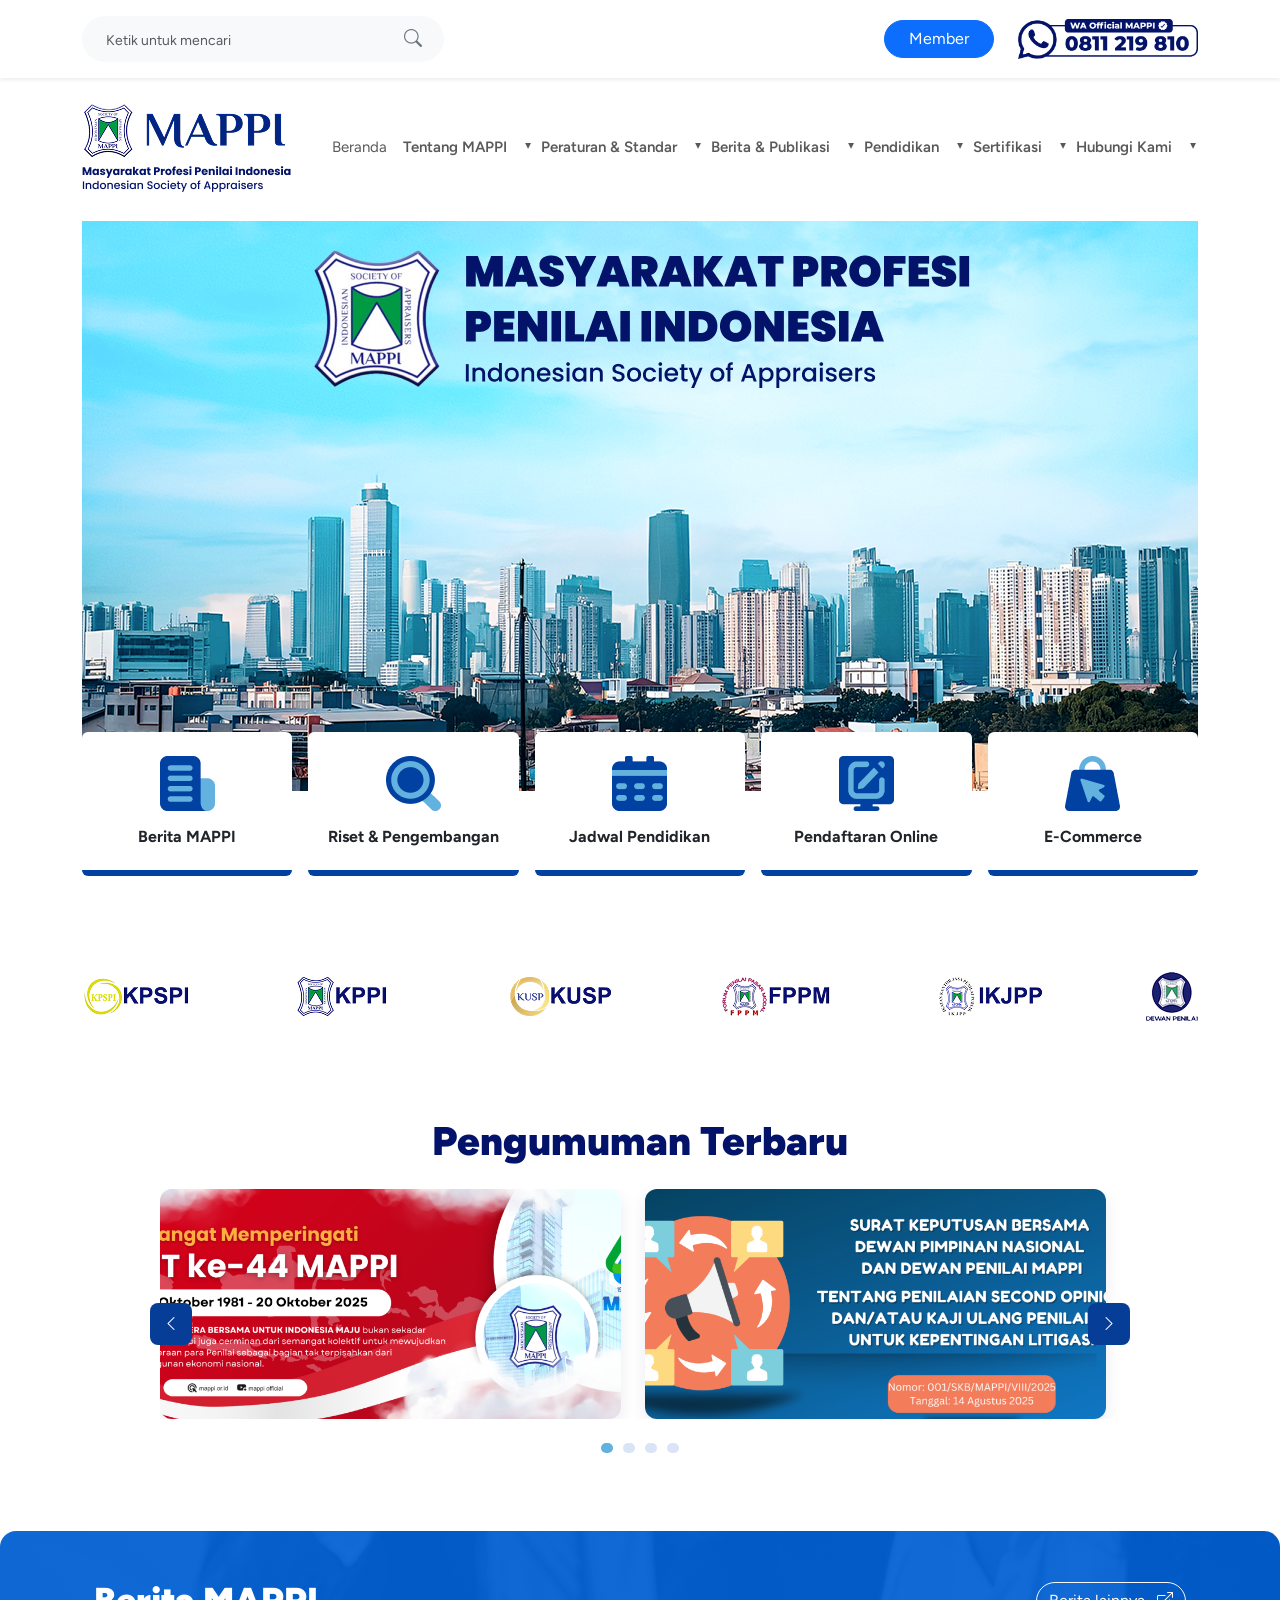
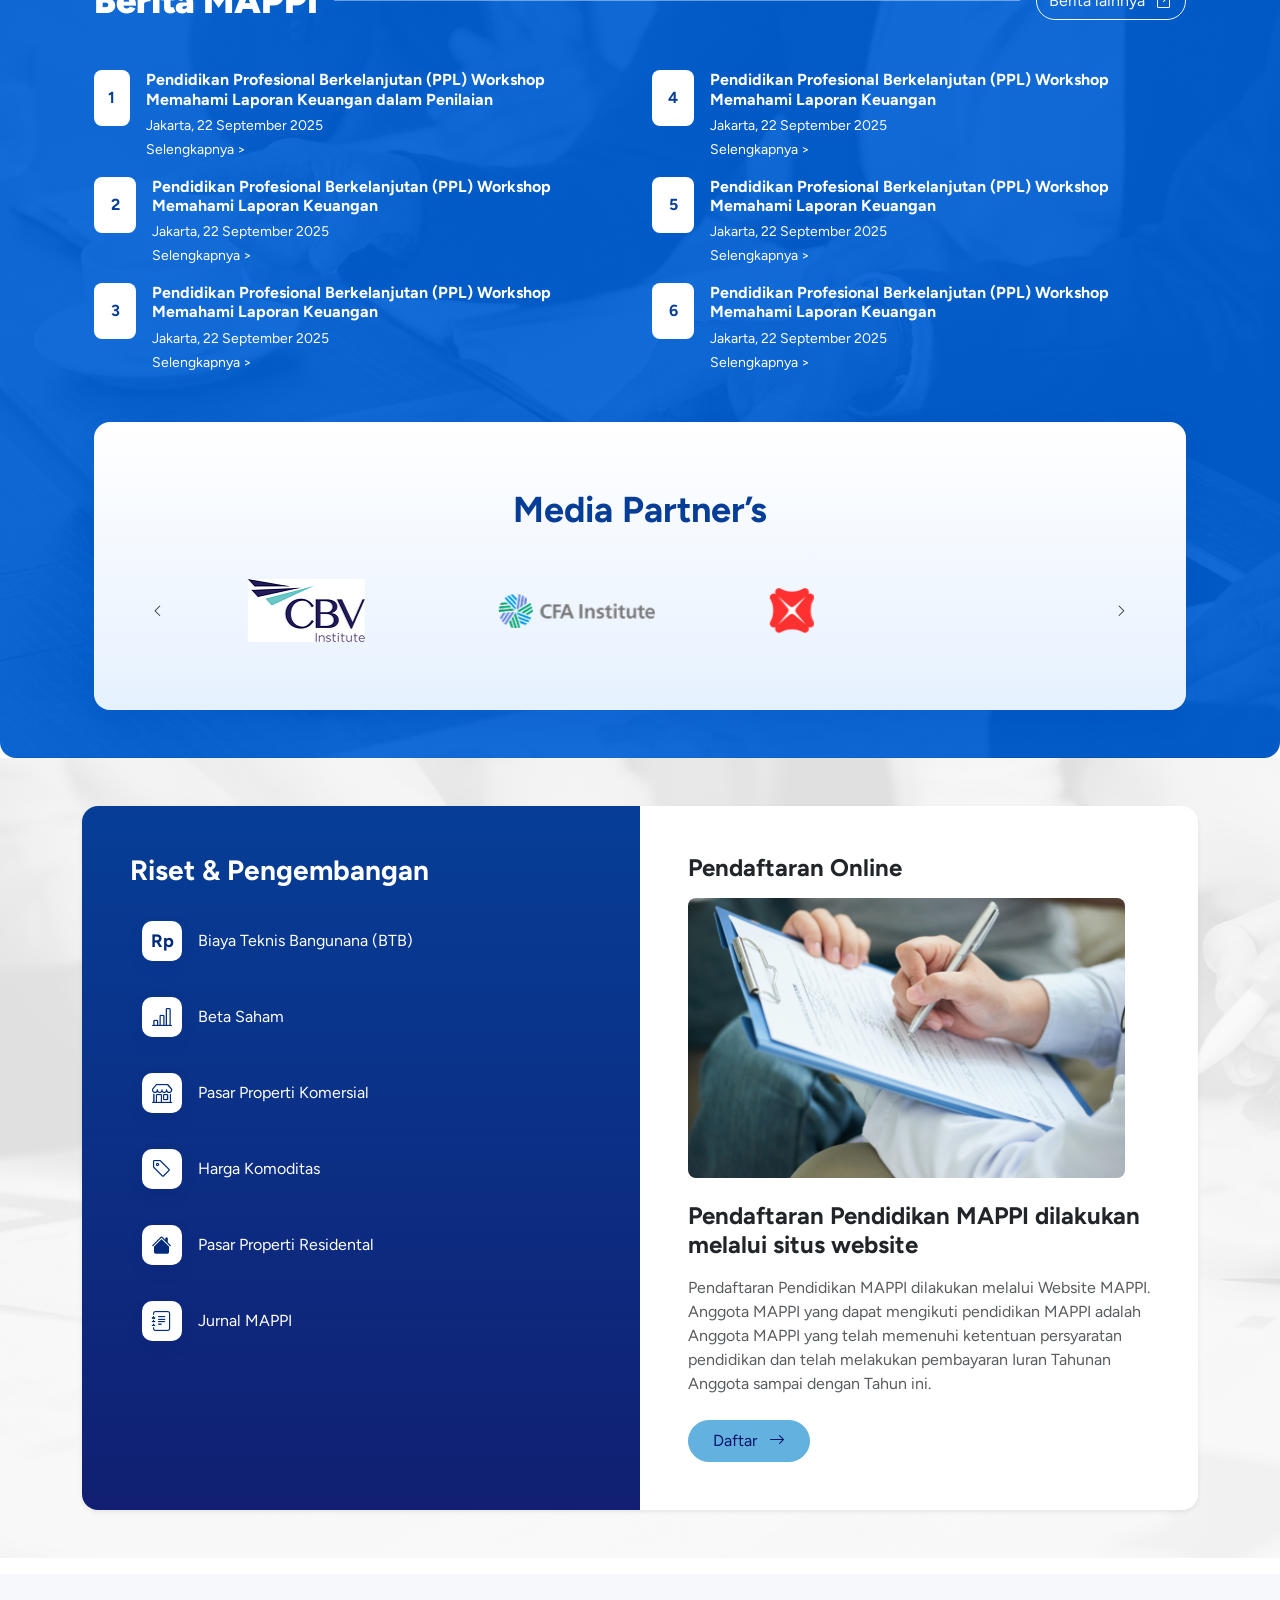
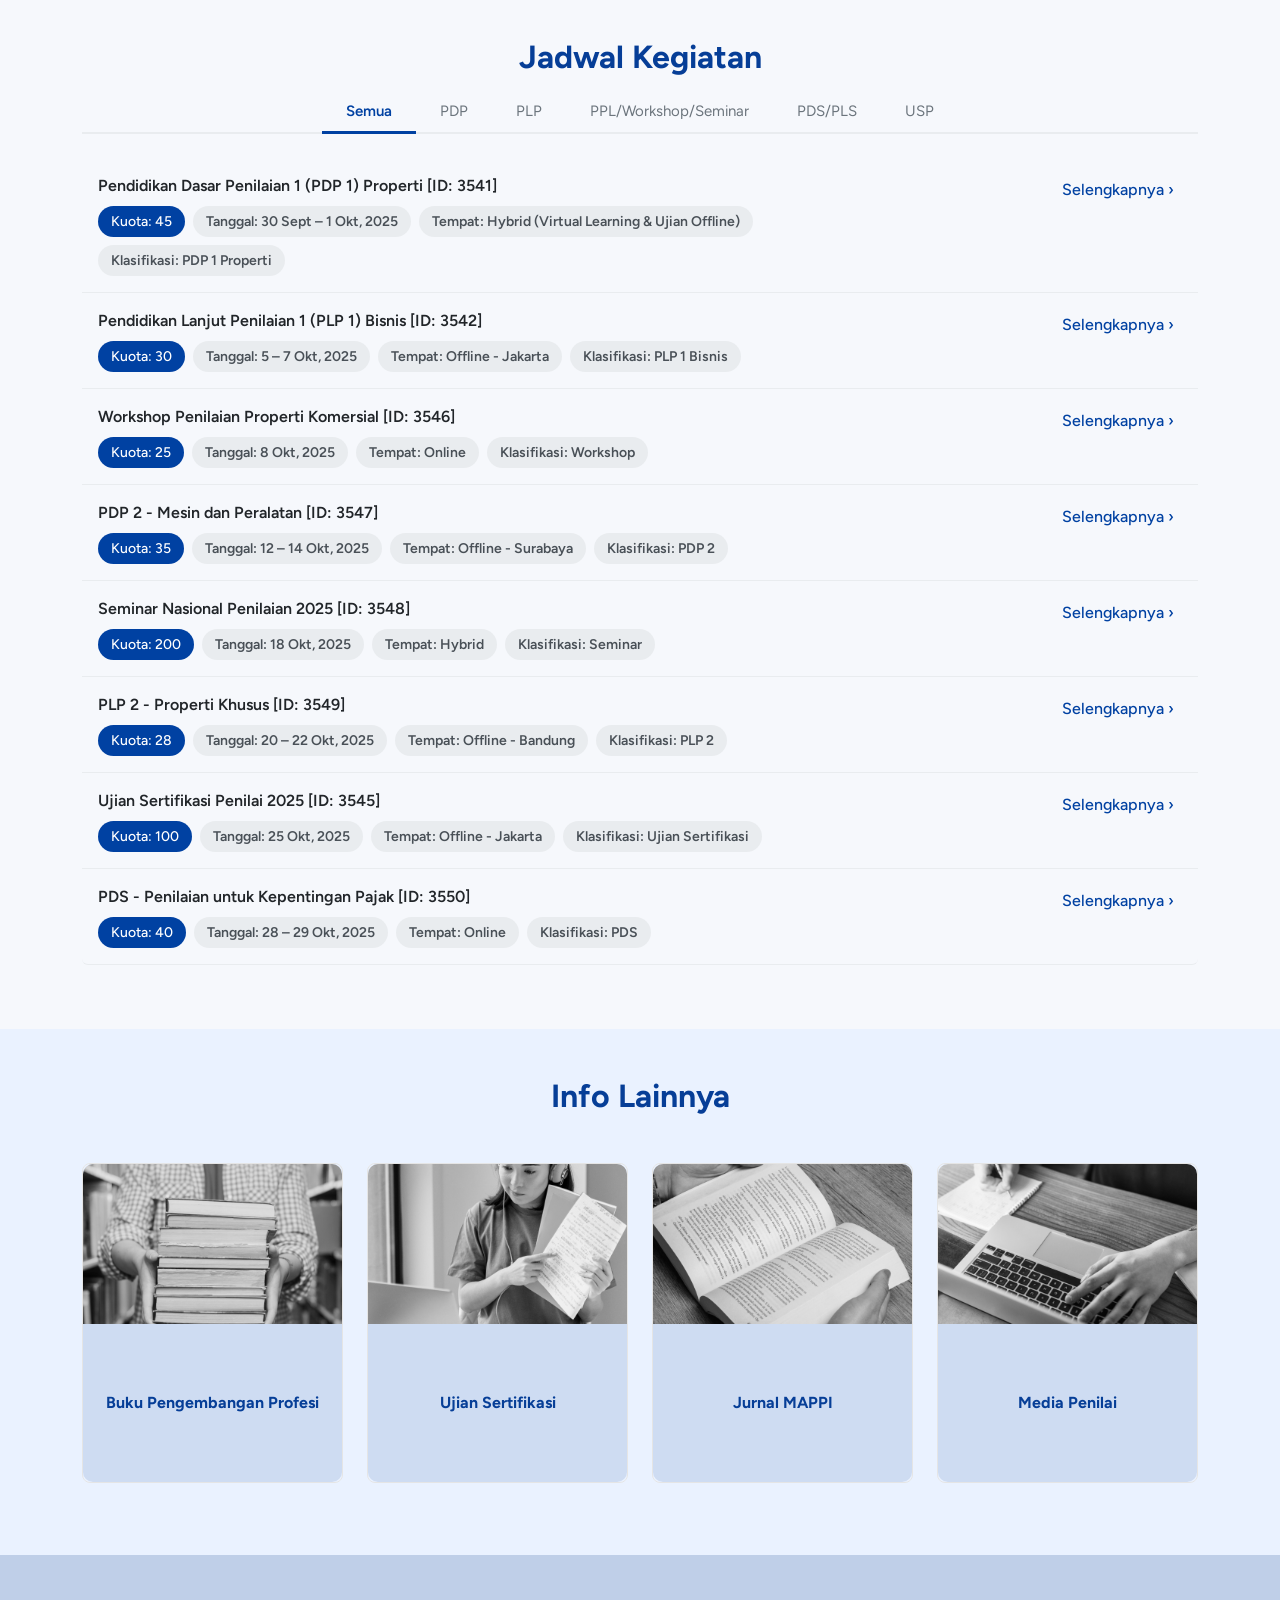
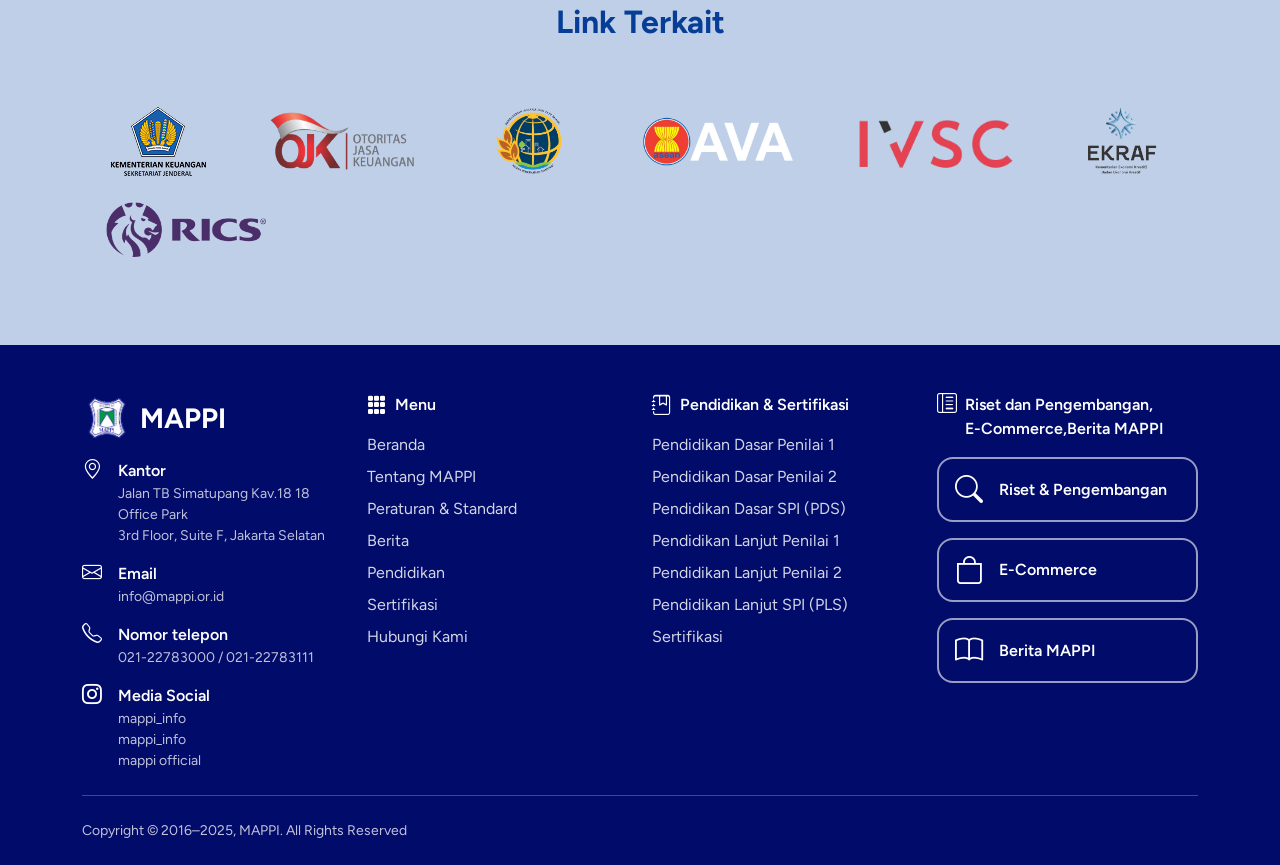
==== commit 2b23ab38: "feat: update terbaru" ====
--- a/index.html
+++ b/index.html
@@ -1017,52 +1017,11 @@
           </div>
         </div>
 
-        <style>
-          .media-card {
-            background-color: rgba(0, 123, 255, 0.2); /* biru transparan */
-            border-radius: 1rem;
-            padding: 1rem;
-            min-height: 18rem;
-            display: flex;
-            flex-direction: column;
-            justify-content: center;
-            align-items: center;
-          }
-
-          .media-track-wrapper {
-            flex-grow: 1;
-            width: 100%;
-            overflow-x: auto;
-          }
-
-          .media-track {
-            display: flex;
-            gap: 2rem;
-          }
-
-          .media-slide img {
-            max-height: 80px;
-            object-fit: contain;
-          }
-
-          .media-prev,
-          .media-next {
-            background-color: rgba(0, 0, 0, 0.3);
-            color: #fff;
-            border: none;
-            width: 2rem;
-            height: 2rem;
-            display: flex;
-            justify-content: center;
-            align-items: center;
-            cursor: pointer;
-          }
-        </style>
+
 
         <!-- Media Partner Card -->
         <div
           class="media-card rounded-4 p-4 d-flex flex-column justify-content-center align-items-center"
-          style="height: 20px"
           data-aos="fade-up"
           data-aos-duration="700"
         >
@@ -2856,6 +2815,30 @@
             class="logo-item"
             data-aos="zoom-in"
             data-aos-duration="600"
+            data-aos-delay="250"
+          >
+            <img
+              src="/img/link77-removebg-preview.png"
+              alt="EKRAF"
+              loading="lazy"
+            />
+          </div>
+          <div
+            class="logo-item"
+            data-aos="zoom-in"
+            data-aos-duration="600"
+            data-aos-delay="300"
+          >
+            <img
+              src="/img/link88-removebg-preview.png"
+              alt="AVA"
+              loading="lazy"
+            />
+          </div>
+          <div
+            class="logo-item"
+            data-aos="zoom-in"
+            data-aos-duration="600"
             data-aos-delay="350"
           >
             <img
@@ -2864,31 +2847,6 @@
               loading="lazy"
             />
           </div>
-          <div
-            class="logo-item"
-            data-aos="zoom-in"
-            data-aos-duration="600"
-            data-aos-delay="250"
-          >
-            <img
-              src="/img/link77-removebg-preview.png"
-              alt="EKRAF"
-              loading="lazy"
-            />
-          </div>
-          <div
-            class="logo-item"
-            data-aos="zoom-in"
-            data-aos-duration="600"
-            data-aos-delay="300"
-          >
-            <img
-              src="/img/link88-removebg-preview.png"
-              alt="AVA"
-              loading="lazy"
-            />
-          </div>
-          
           <div
             class="logo-item"
             data-aos="zoom-in"
--- a/assets/css/index.css
+++ b/assets/css/index.css
@@ -75,11 +75,58 @@
 .partner img {
   max-height: 100%; /* ukuran logo */
   object-fit: contain;
-  transition: transform 0.3s;
+  transition: transform 0.3s ease;
+  cursor: pointer;
 }
 
 .partner img:hover {
-  transform: scale(1.1); /* efek hover */
+  transform: translateY(-10px); /* efek hover naik */
+}
+
+.media-slide img {
+  max-height: 80px;
+  object-fit: contain;
+  transition: transform 0.3s ease;
+  cursor: pointer;
+}
+
+.media-slide img:hover {
+  transform: translateY(-10px);
+}
+
+.media-card {
+  background-color: rgba(0, 123, 255, 0.2); /* biru transparan */
+  border-radius: 1rem;
+  padding: 1rem;
+  min-height: 18rem;
+  display: flex;
+  flex-direction: column;
+  justify-content: center;
+  align-items: center;
+}
+
+.media-track-wrapper {
+  flex-grow: 1;
+  width: 100%;
+  overflow-x: auto;
+}
+
+.media-track {
+  display: flex;
+  gap: 2rem;
+}
+
+.media-prev,
+.media-next {
+  background-color: rgba(0, 0, 0, 0.3);
+  color: #fff;
+  border: none;
+  width: 2rem;
+  height: 2rem;
+  display: flex;
+  justify-content: center;
+  align-items: center;
+  cursor: pointer;
 }
 
 @media (max-width: 768px) {
@@ -514,6 +561,11 @@
   object-fit: contain;
   display: block;
   filter: none;
+  cursor: pointer;
+  transition: transform 0.3s ease;
+}
+#link-terkait .logo-item img:hover {
+  transform: translateY(-10px);
 }
 
 @media (max-width: 768px) {
